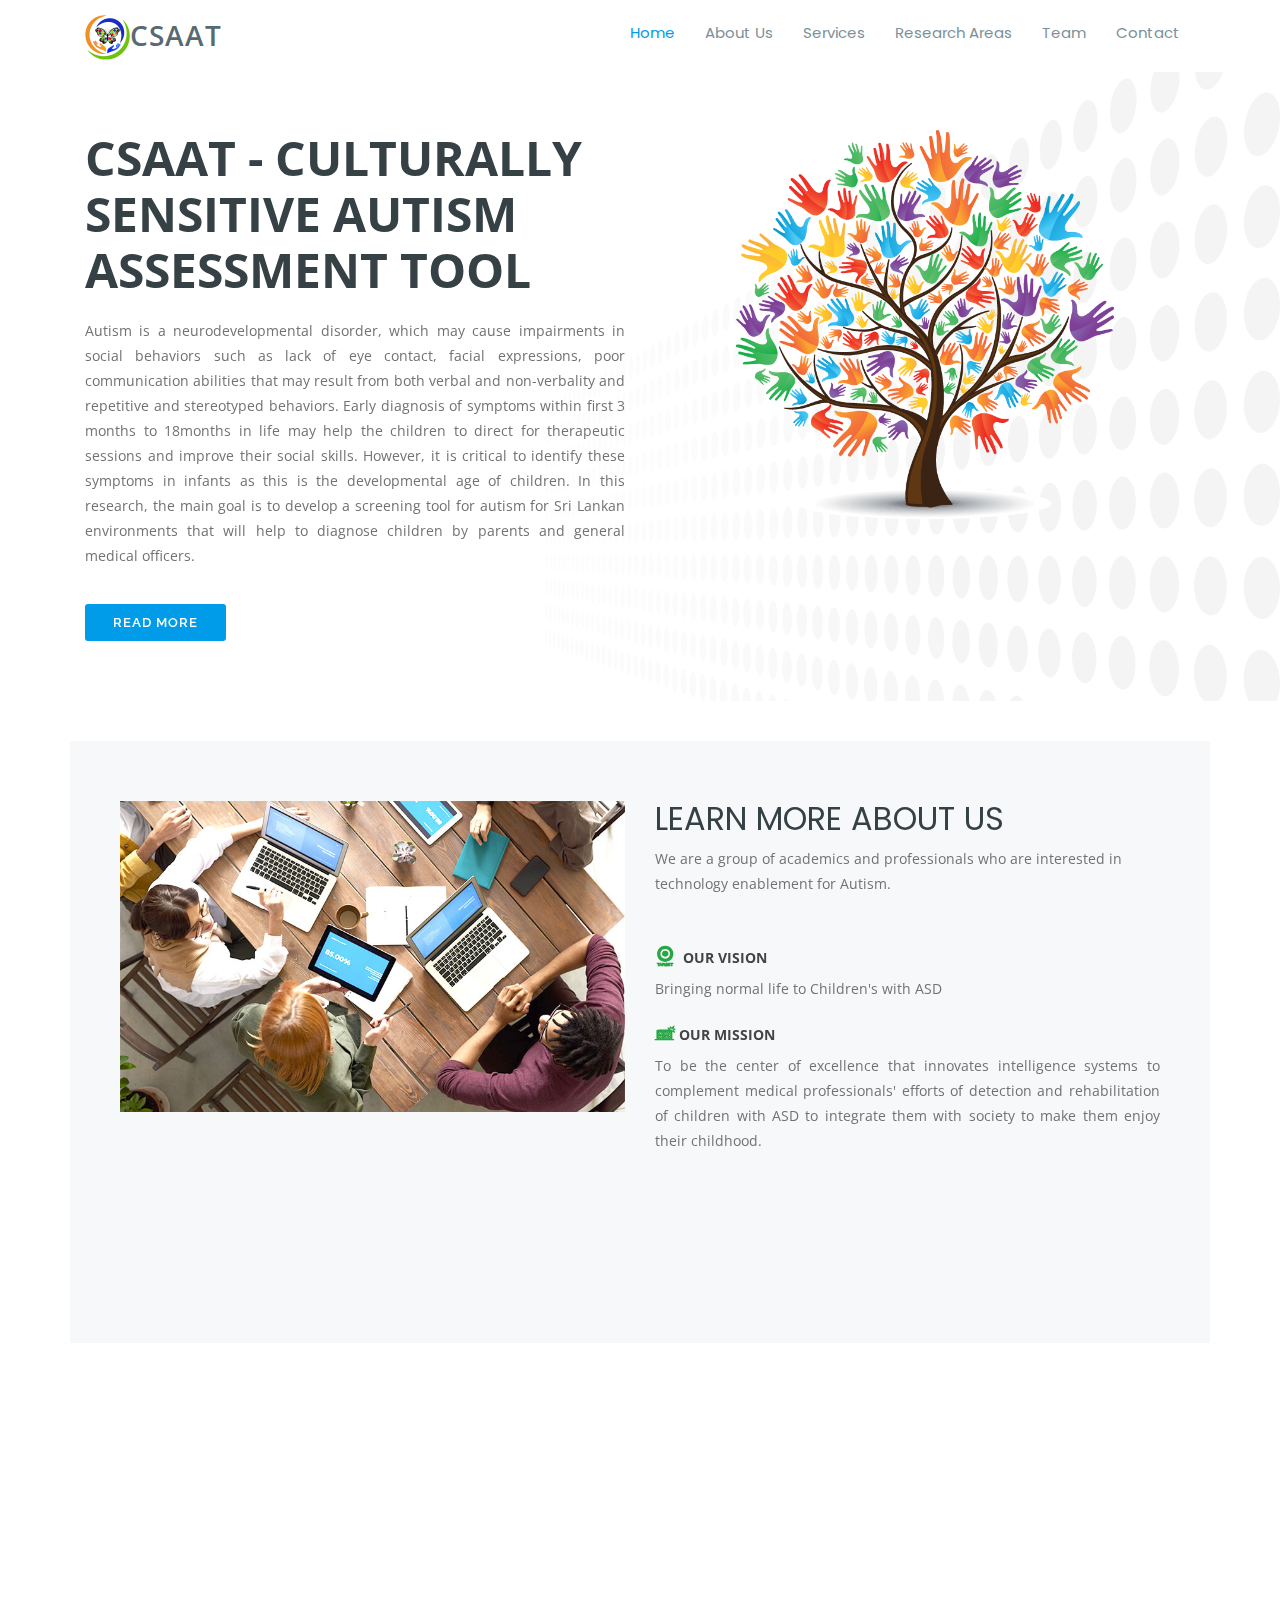
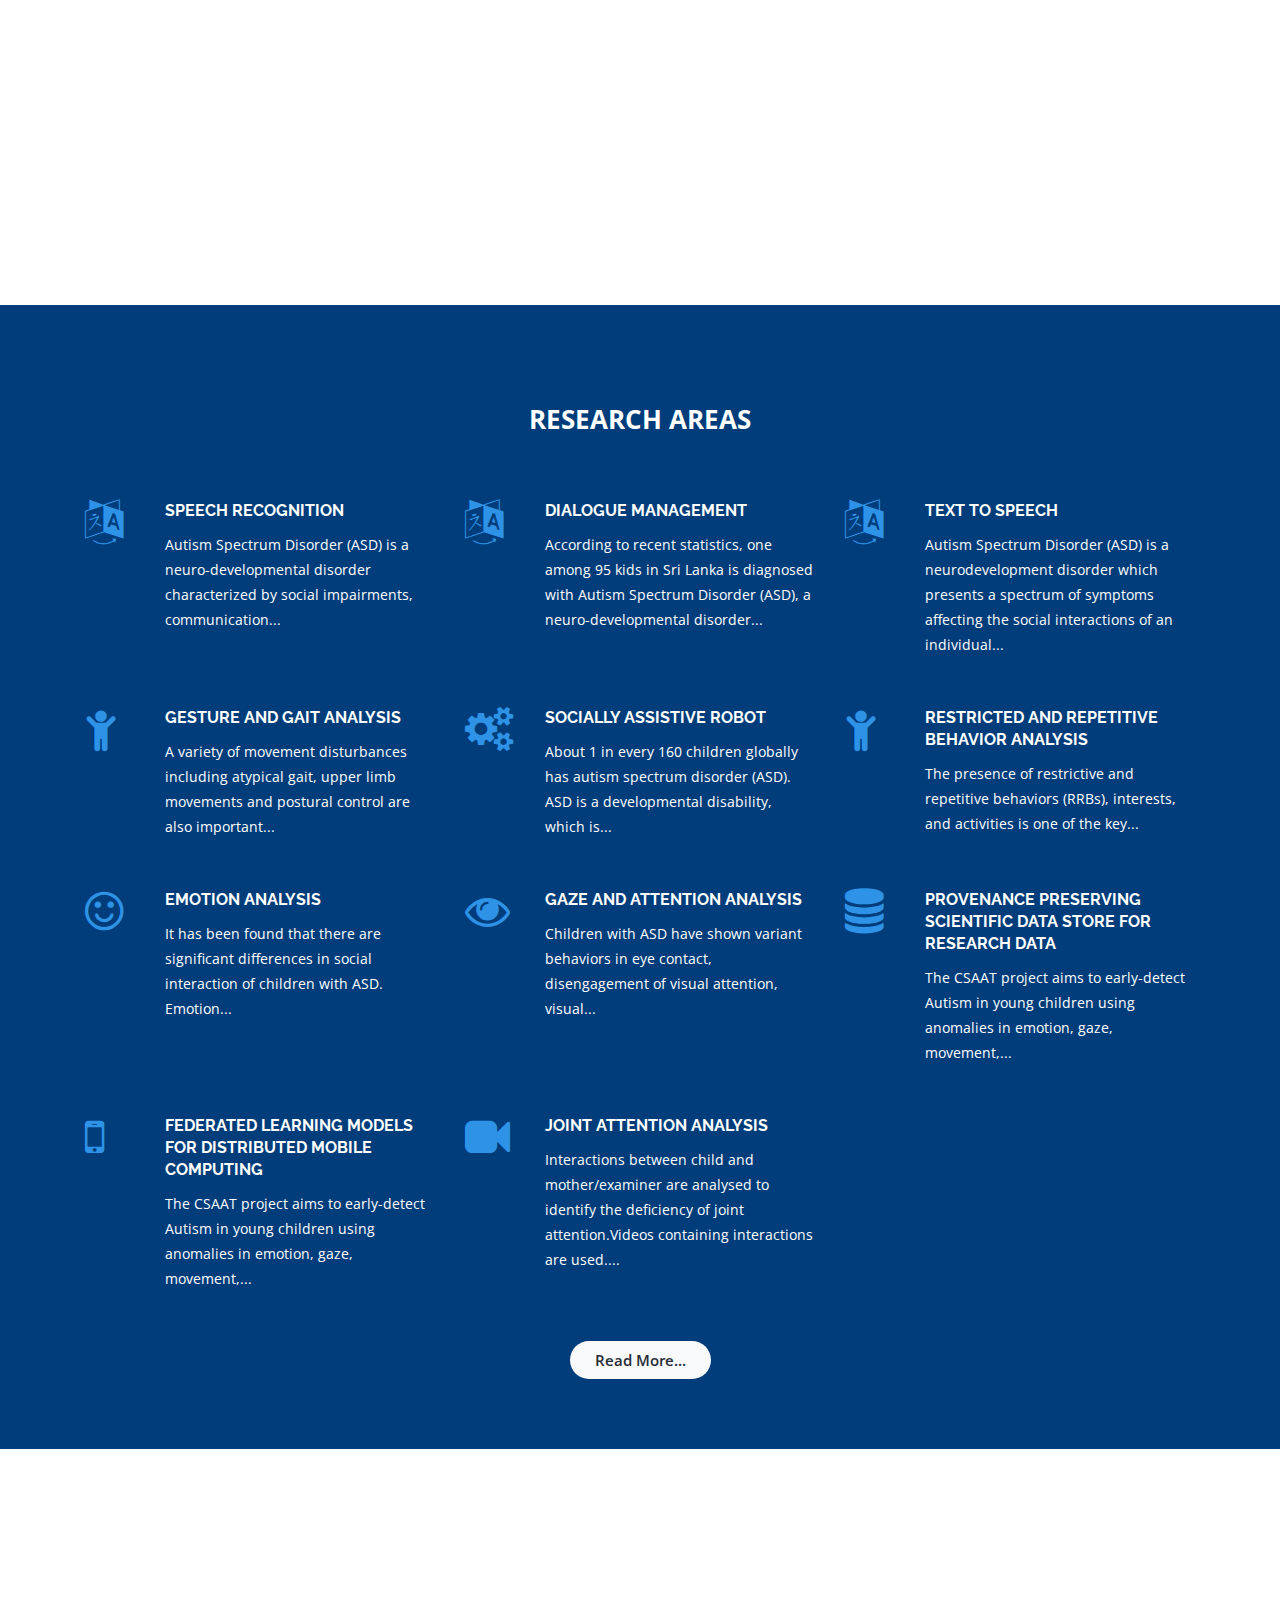
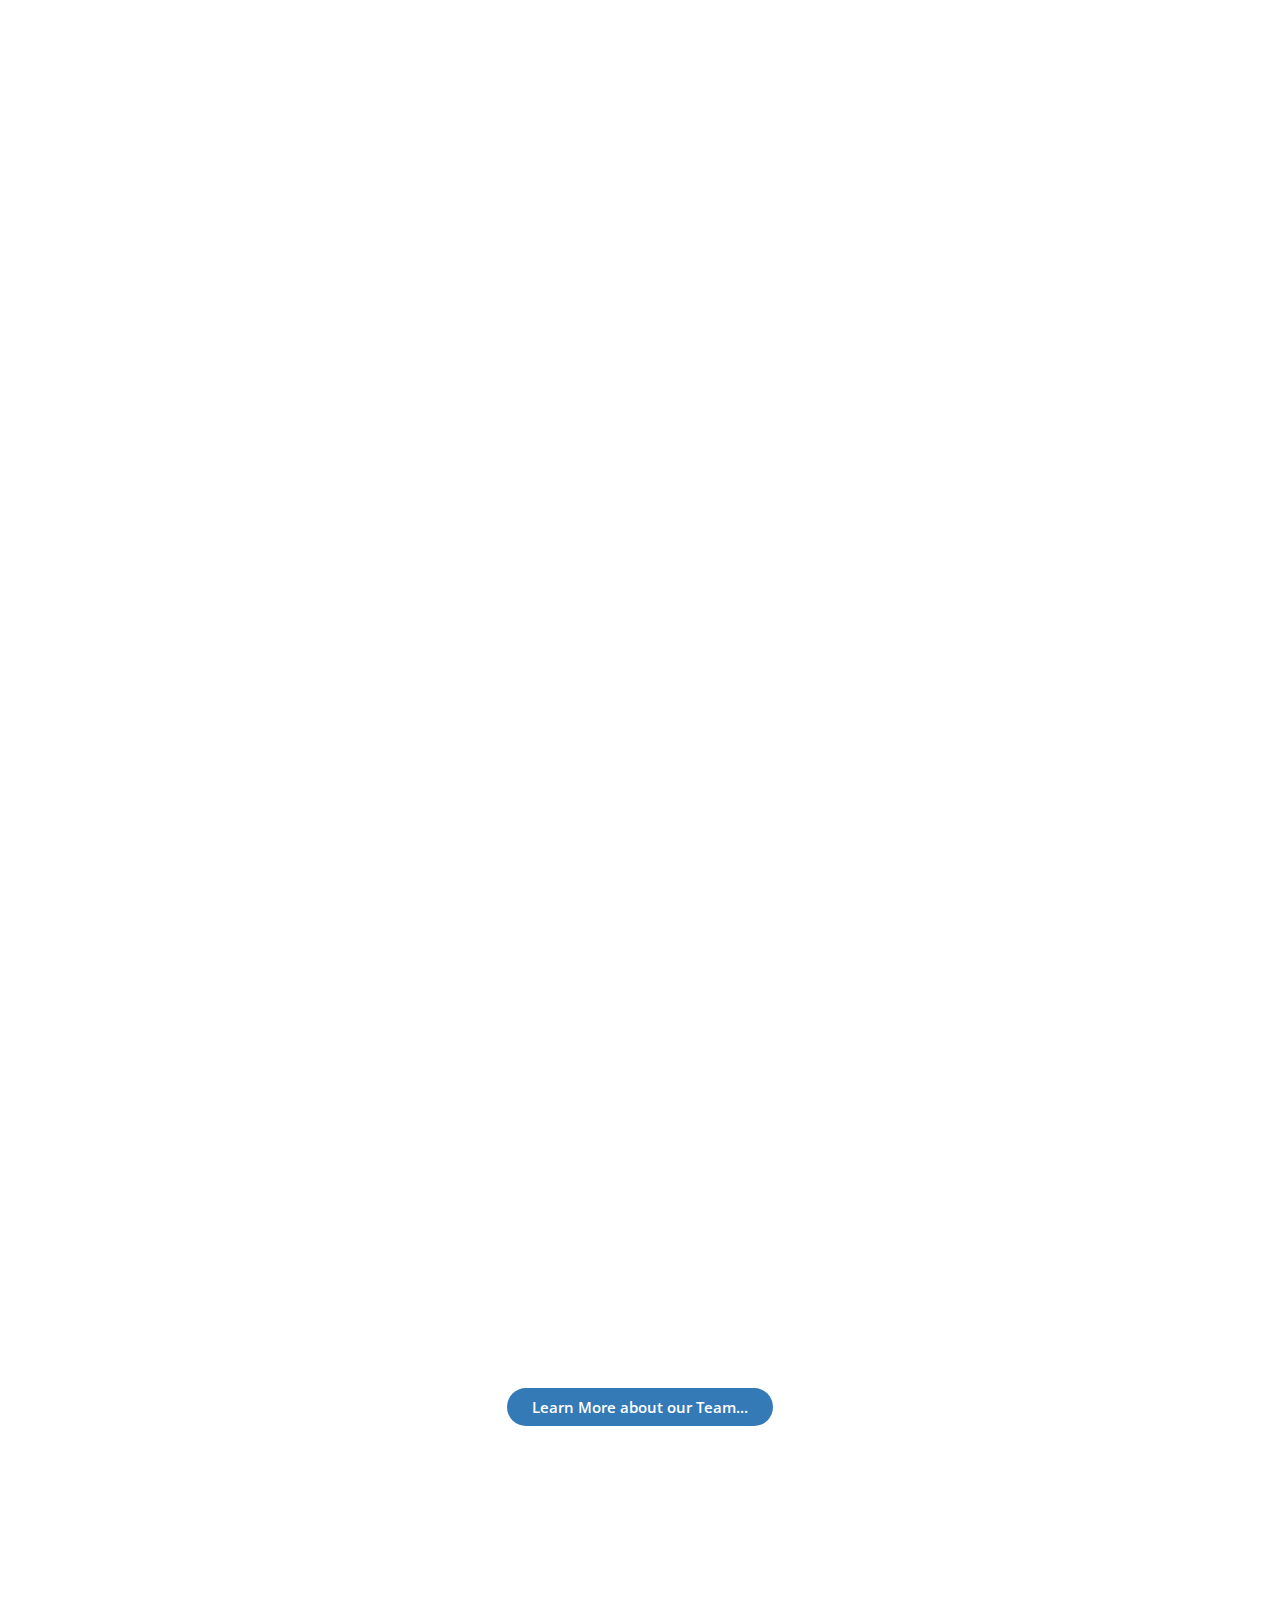
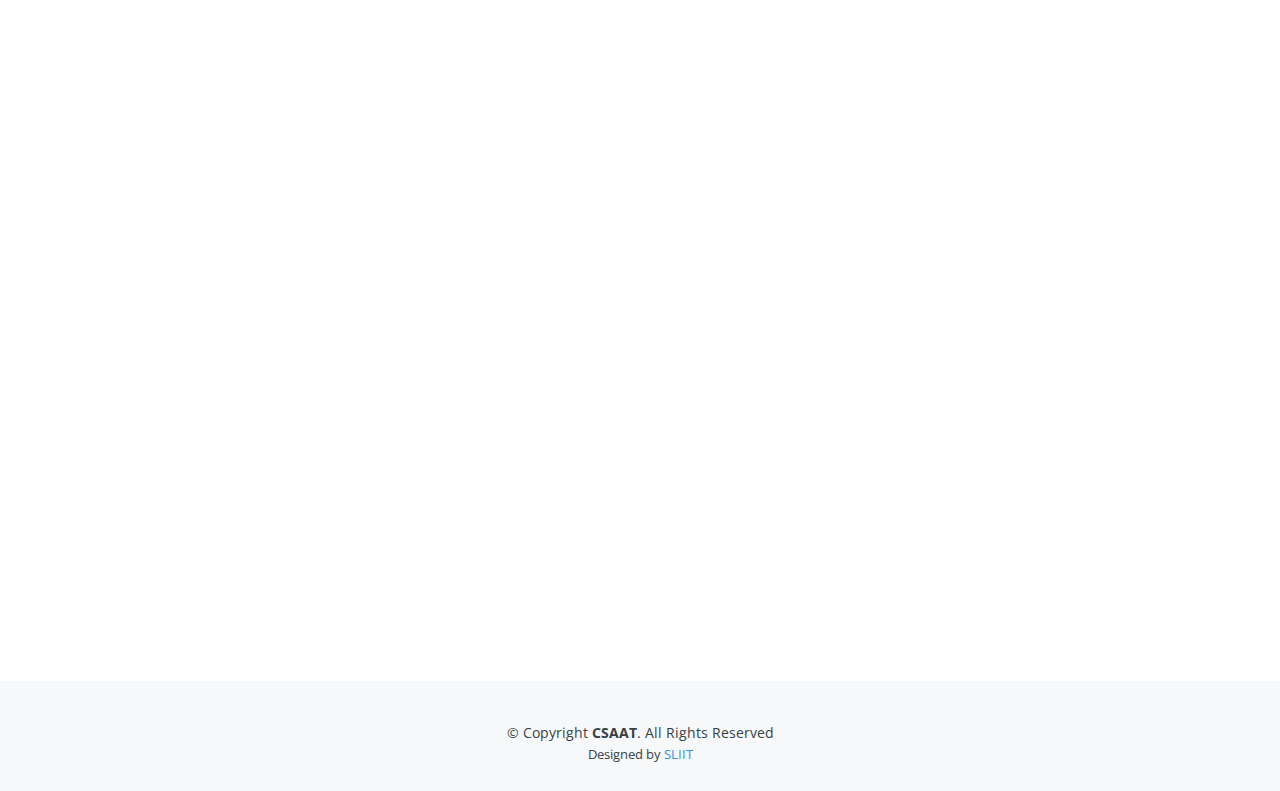
==== index.html @ c5745342 "SERVICES description" ====
<!DOCTYPE html>
<!--final-->
<html lang="en">

<head>
  <meta charset="utf-8">
  <meta content="width=device-width, initial-scale=1.0" name="viewport">

  <title>CSAAT</title>
  <meta content="" name="description">
  <meta content="" name="keywords">

  <!-- Favicons -->
  <link href="assets/img/logo32.png" rel="icon" />
  <link href="assets/img/logo180.png" rel="icon" />

  <!-- Google Fonts -->
  <link
    href="https://fonts.googleapis.com/css?family=Open+Sans:300,300i,400,400i,600,600i,700,700i|Raleway:300,300i,400,400i,500,500i,600,600i,700,700i|Poppins:300,300i,400,400i,500,500i,600,600i,700,700i"
    rel="stylesheet">

  <!-- Vendor CSS Files -->
  <link href="assets/vendor/bootstrap/css/bootstrap.min.css" rel="stylesheet">
  <link href="assets/vendor/icofont/icofont.min.css" rel="stylesheet">
  <link href="assets/vendor/boxicons/css/boxicons.min.css" rel="stylesheet">
  <link href="assets/vendor/venobox/venobox.css" rel="stylesheet">
  <link href="assets/vendor/owl.carousel/assets/owl.carousel.min.css" rel="stylesheet">
  <link href="assets/vendor/aos/aos.css" rel="stylesheet">

  <!--styles -->
  <link href="css/bootstrap.min.css" rel="stylesheet">
  <link href="css/font-awesome.css" rel="stylesheet">
  <link href="js/owl-carousel/owl.carousel.css" rel="stylesheet">
  <link href="js/owl-carousel/owl.theme.css" rel="stylesheet">
  <link href="js/owl-carousel/owl.transitions.css" rel="stylesheet">
  <link href="css/magnific-popup.css" rel="stylesheet">
  <link rel="stylesheet" type="text/css" href="css/animate.css" />
  <link rel="stylesheet" href="css/etlinefont.css">
  <link href="css/style.css" type="text/css" rel="stylesheet" />

  <!-- Template Main CSS File -->
  <link href="assets/css/style.css" rel="stylesheet">

  <!-- =======================================================
  * Template Name: Scaffold - v2.2.0
  * Template URL: https://bootstrapmade.com/scaffold-bootstrap-metro-style-template/
  * Author: BootstrapMade.com
  * License: https://bootstrapmade.com/license/
  ======================================================== -->
</head>

<body>

  <!-- ======= Header ======= -->
  <header id="header" class="fixed-top">
    <div class="container d-flex">
      <img src="assets/img/logo.png" alt="" align="left" width="45px" height="45px">
      <div class="logo mr-auto">
        <h1 class="text-light"><a href="index.html"><span>CSAAT</span></a></h1>
        <!-- Uncomment below if you prefer to use an image logo -->
      </div>

      <nav class="nav-menu d-none d-lg-block">
        <ul>
          <li class="active"><a href="index.html">Home</a></li>
          <li><a href="#about">About Us</a></li>
          <li><a href="#services">Services</a></li>
          <!--<li><a href="#features">Objectives</a></li>-->
          <li><a href="#research">Research Areas</a></li>
          <!--<li><a href="#publications">Publications</a></li>-->
          <li><a href="#team">Team</a></li>
          <li><a href="#contact">Contact</a></li>

        </ul>
      </nav><!-- .nav-menu -->

    </div>
  </header><!-- End Header -->

  <!-- ======= Hero Section ======= -->
  <section id="hero">

    <div class="container">
      <div class="row">
        <div class="col-lg-6 pt-5 pt-lg-0 order-2 order-lg-1 d-flex flex-column justify-content-center"
          data-aos="fade-up">
          <div>
            <h1>CSAAT - Culturally Sensitive Autism Assessment Tool</h1>
            <p style="text-align:justify">Autism is a neurodevelopmental disorder, which may cause impairments in social
              behaviors such as lack of eye contact, facial expressions, poor communication abilities that may result
              from both verbal and non-verbality and repetitive and stereotyped behaviors. Early diagnosis of symptoms
              within first 3 months to 18months in life may help the children to direct for therapeutic sessions and
              improve their social skills. However, it is critical to identify these symptoms in infants as this is the
              developmental age of children. In this research, the main goal is to develop a screening tool for autism
              for Sri Lankan environments that will help to diagnose children by parents and general medical officers.
            </p><br>
            <a href="project_brief.html" class="btn-get-started scrollto">Read More</a>
          </div>
        </div>
        <div class="col-lg-6 order-1 order-lg-2 hero-img" data-aos="fade-left">
          <img src="assets/img/hero.png" class="img-fluid" alt="">
        </div>
      </div>
    </div>

  </section><!-- End Hero -->

  <main id="main">

    <!-- ======= About Section ======= -->
    <section id="about" class="about">
      <div class="container">

        <div class="row">
          <div class="col-lg-6" data-aos="zoom-in">
            <img src="assets/img/about.jpg" class="img-fluid" alt="">
          </div>
          <div class="col-lg-6 d-flex flex-column justify-contents-center" data-aos="fade-left">
            <div class="content pt-4 pt-lg-0">
              <h3>Learn more about us</h3>
              <p>We are a group of academics and professionals who are interested in technology enablement for Autism.
              </p>
              <br><br>
              <ul>
                <li style="font-weight: bolder"><i class="icofont-brand-target font-weight-bold"></i> OUR VISION</li>
                <p style="text-align:justify">Bringing normal life to Children's with ASD</p>
                <li style="font-weight: bolder"><i class="icofont-goal font-weight-bold"></i>OUR MISSION</li>
                <p style="text-align:justify">To be the center of excellence that innovates intelligence systems to
                  complement medical professionals' efforts of detection and rehabilitation of children with ASD to
                  integrate them with society to make them enjoy their childhood. </p>
              </ul>

            </div>

          </div>
         
          <table style="background-color:#FFFFFF; width: 100%; " data-aos="fade-left">
            <tr>
              <td style="width: 50%;  text-align: right;"><img src="assets/img/ahead_logo_ss.png" style="height: 50%; height: 50%; margin-right: 2%;"></td>
              <td style="width: 50%; "><p><br><br>&nbsp&nbsp&nbsp&nbspOur research project idea was leaded by <a href = "https://ahead.lk/result-area-3/" target="_blank"><b>AHEAD </b></a>funding.</p></td>
            </tr>
          </table>

        </div>
    </section><!-- End About Section -->
    <br><br><br>


    <!-- ======= Services Section ======= -->
    <section id="services" class="services section-bg">
      <div class="container">

        <div class="section-title" data-aos="fade-up">
          <h2>Services</h2>
          <!--
              <p class="font-italic" style="text-align:justify">
                Welcome to the CSAAT Website. If you believe that your child is developing social and communication
                skills more slowly than his or her friends, by registering to the system we will be able to assess
                whether your child is experiencing symptoms common among children with autism spectrum disorder (ASD).
              </p>-->
          <p style="text-align:justify">The CSAAT (Culturally Sensitive Autism Assessment Tool) can help you determine
            if a professional should evaluate your child for autism. This simple online autism screening tool, available
            on our website, takes only a few minutes.</p>
        </div>

        <div class="row">
          <!--editing-->

          <div class="col-md-6 col-lg-4 d-flex align-items-stretch mb-5 mb-lg-0" data-aos="zoom-in">
            <div class="icon-box icon-box-pink">
              <div class="icon" data-toggle="tooltip" data-placement="top" title="Coming Soon!"><i
                  class="bx bx-file"></i></div>
              <h4 class="title">PAAS</h4>
              <p class="description">PAAS is a Pictorial Autism Assessment Screening tool that is used to detect
                symptoms of autistic spectrum disorder of children aged between year 1 to 5.</p>
            </div>
          </div>


          <div class="col-md-6 col-lg-4 d-flex align-items-stretch mb-5 mb-lg-0" data-aos="zoom-in"
            data-aos-delay="100">
            <div class="icon-box icon-box-cyan">
              <div class="icon" data-toggle="tooltip" data-placement="top" title="Coming Soon!"><i
                  class="bx bx-palette"></i></div>
              <h4 class="title">DMAT</h4>
              <p class="description">Developmental Milestone Assessment Test is performed to ensure whether a child
                meets the expected growth. </p>
            </div>
          </div>

          <div class="col-md-6 col-lg-4 d-flex align-items-stretch mb-5 mb-lg-0" data-aos="zoom-in"
            data-aos-delay="200">
            <div class="icon-box icon-box-green">
              <div class="icon" data-toggle="tooltip" data-placement="top" title="Coming Soon!"><i
                  class="bx bx-video"></i></div>
              <h4 class="title">Video Annotation</h4>
              <p class="description">This tools will enable us to annotate videos of children based on their performed tasks 
                and the context.</p></div>
            </div>
           

          </div>

        </div>
    </section><!-- End Services Section -->


    <!-- ======= Features Section ======= -->
    <!--<section id="features" class="features">
      <div class="container">
		<h3 style="text-align:center">Objectives</h3>
		
		<section id="faq" class="faq">
			<div class="container">
		
		<ul class="faq-list">

          <li data-aos="fade-up">
            <a data-toggle="collapse" class="" href="#faq1">Main Objective <i class="icofont-simple-up"></i></a>
            <div id="faq1" class="collapse show" data-parent=".faq-list">
              <p style="text-align:justify">
                To Research and identify the pattern variations of emotions, eye gaze, gestures and speech of young children with Autism which will lead to develop a Culturally Sensitive Autism Assessment Tool. This tool will enable early screening of infants which would result in early interventions of those children with Autism.
              </p>
            </div>
          </li>
		  
		  <li data-aos="fade-up">
            <a data-toggle="collapse" class="" href="#faq1">Detailed Objectives of the study  <i class="icofont-simple-up"></i></a>
            <div id="faq1" class="collapse show" data-parent=".faq-list">
              <p style="text-align:justify">
                To date, no study has been performed on the early autism indicators in Sri Lanka and no attempt has been taken to implement an automated early screening tool. This will be the first research on how eye gaze, emotion recognition, speech, gait and motor skills of young children could be integrated into a single screening tool for ASD.
              </p>
            </div>
			<br>
			<button  onclick="window.location.href='objectives.html'" type="button" style="align:center; color:white;" class="btn btn-primary">Read More...</button>
			
          </li>
		  
		
          <li data-aos="fade-up" data-aos-delay="300">
            <a data-toggle="collapse" href="#faq2" class="collapsed">Detailed Objectives of the study <i class="icofont-simple-up"></i></a>
            <div id="faq2" class="collapse" data-parent=".faq-list">
              <p style="text-align:justify">
                To date, no study has been performed on the early autism indicators in Sri Lanka and no attempt has been taken to implement an automated early screening tool. This will be the first research on how eye gaze, emotion recognition, speech, gait and motor skills of young children could be integrated into a single screening tool for ASD.
              </p>
            </div>
          </li>    
        </ul>
		
		
		</div>
		</section>
		
    </div>
    </section>-->
    <!-- End Features Section -->


    <!--Start Features-->
    <section id="research" style="background-color:#0066cc;" class="section parallax">
      <div class="overlay"></div>
      <div class="container">

        <h3 style="text-align:center; font-weight: bolder; color:white">Research Areas</h3><br><br><br><br>


        <div class="row">

          <!-- Features Icon-->
          <div class="col-md-4">
            <div class="features-icon-box">

              <div class="features-icon">
                <i class="fa fa-language"></i>
              </div>

              <div class="features-info">
                <a href="research-areas.html#speechREC-research-section">
                  <h4 style="color:white;">Speech Recognition</h4>
                </a>
                <p style="color:white; text-align:left">Autism Spectrum Disorder (ASD) is a neuro-developmental disorder
                  characterized by social impairments, communication...</p>
              </div>
            </div>
          </div>

          <div class="col-md-4">
            <div class="features-icon-box">

              <div class="features-icon">
                <i class="fa fa-language"></i>
              </div>

              <div class="features-info">
                <a href="research-areas.html#dialog-research-section">
                  <h4 style="color:white;">Dialogue Management </h4>
                </a>
                <p style="color:white; text-align:left">According to recent statistics, one among 95 kids in Sri Lanka
                  is diagnosed with Autism Spectrum Disorder (ASD), a neuro-developmental disorder...</p>
              </div>
            </div>
          </div>

          <div class="col-md-4">
            <div class="features-icon-box">

              <div class="features-icon">
                <i class="fa fa-language"></i>
              </div>

              <div class="features-info">
                <a href="research-areas.html#text2speech-research-section">
                  <h4 style="color:white;">Text to speech </h4>
                </a>
                <p style="color:white; text-align:left">Autism Spectrum Disorder (ASD) is a neurodevelopment disorder
                  which presents a spectrum of symptoms affecting the social interactions of an individual...</p>
              </div>
            </div>
          </div>

          <!-- Features Icon-->
          <div class="col-md-4">
            <div class="features-icon-box">

              <div class="features-icon">
                <i class="fa fa-child"></i>
              </div>

              <div class="features-info">
                <a href="research-areas.html#gait-research-section">
                  <h4 style="color:white;">Gesture and Gait Analysis</h4>
                </a>
                <p style="color:white; text-align:left">A variety of movement disturbances including atypical gait,
                  upper limb movements and postural control are also important...</p>
              </div>
            </div>
          </div>

          <!-- Features Icon-->
          <div class="col-md-4">
            <div class="features-icon-box">

              <div class="features-icon">
                <i class="fa fa-cogs"></i>
              </div>

              <div class="features-info">
                <a href="research-areas.html#robot-research-section">
                  <h4 style="color:white;">SOCIALLY ASSISTIVE ROBOT </h4>
                </a>
                <p style="color:white; text-align:left">About 1 in every 160 children globally has autism spectrum
                  disorder (ASD). ASD is a developmental disability, which is...</p>
              </div>
            </div>
          </div>

          <!-- Features Icon-->
          <div class="col-md-4">
            <div class="features-icon-box">

              <div class="features-icon">
                <i class="fa fa-child"></i>
              </div>

              <div class="features-info">
                <a href="research-areas.html#RRB-research-section">
                  <h4 style="color:white;">Restricted and Repetitive Behavior Analysis </h4>
                </a>
                <p style="color:white; text-align:left">The presence of restrictive and repetitive behaviors (RRBs),
                  interests, and activities is one of the key...</p>
              </div>
            </div>
          </div>



          <!-- Features Icon-->
          <div class="col-md-4">
            <div class="features-icon-box">

              <div class="features-icon">
                <i class="fa fa-smile-o"></i>
              </div>

              <div class="features-info">
                <a href="research-areas.html#emotion-research-section">
                  <h4 style="color:white;">Emotion Analysis</h4>
                </a>
                <p style="color:white; text-align:left">It has been found that there are significant differences in
                  social interaction of children with ASD. Emotion...</p>
              </div>
            </div>
          </div>

          <!-- Features Icon-->
          <div class="col-md-4">
            <div class="features-icon-box">

              <div class="features-icon">
                <i class="fa fa-eye"></i>
              </div>

              <div class="features-info">
                <a href="research-areas.html#gaze-research-section">
                  <h4 style="color:white;">Gaze and Attention Analysis</h4>
                </a>
                <p style="color:white; text-align:left">Children with ASD have shown variant behaviors in eye contact,
                  disengagement of visual attention, visual...</p>
              </div>
            </div>
          </div>

          <!-- Features Icon-->
          <div class="col-md-4">
            <div class="features-icon-box">

              <div class="features-icon">
                <i class="fa fa-database"></i>
              </div>

              <div class="features-info">
                <a href="research-areas.html#provenace-research-section">
                  <h4 style="color:white;">Provenance Preserving Scientific Data Store for Research Data</h4>
                </a>
                <p style="color:white; text-align:left">The CSAAT project aims to early-detect Autism in young children
                  using anomalies in emotion, gaze, movement,...</p>
              </div>
            </div>
          </div>

          <!-- Features Icon-->
          <div class="col-md-4">
            <div class="features-icon-box">

              <div class="features-icon">
                <i class="fa fa-mobile"></i>
              </div>

              <div class="features-info">
                <a href="research-areas.html#federated-research-section">
                  <h4 style="color:white;">Federated Learning Models for Distributed Mobile Computing</h4>
                </a>
                <p style="color:white; text-align:left">The CSAAT project aims to early-detect Autism in young children
                  using anomalies in emotion, gaze, movement,...</p>
              </div>
            </div>
          </div>

          <div class="col-md-4">
            <div class="features-icon-box">

              <div class="features-icon">
                <i class="fa fa-video-camera"></i>
              </div>

              <div class="features-info">
                <a href="research-areas.html#graphNN-research-section">
                  <h4 style="color:white;">Joint Attention Analysis</h4>
                </a>
                <p style="color:white; text-align:left">Interactions between child and mother/examiner are analysed to
                  identify the deficiency of joint attention.Videos containing interactions are used....</p>
              </div>
            </div>
          </div>

        </div> <!-- /.row-->
        <button type="button" onclick="window.location.href='research-areas.html'"
          style="align:center; margin:auto; display:block;" class="btn btn-light">Read More...</button>




      </div> <!-- /.container-->
    </section>
    <!--End Features-->


    <!-- ======= Team Section ======= -->
    <section id="team" class="team">
      <div class="container">

        <div class="section-title" data-aos="fade-up">
          <h2>Team</h2>
          <p>The Team Member's responsibilities include handling all tasks assigned by the Team Leader or
            Manager,working synergistically with other Team Members, complying with company regulations,and being a good
            brand ambassador at all times.</p>
        </div>

        <div class="row">

          <div class="col-lg-4 col-md-6">
            <div class="member" data-aos="zoom-in">

              <div class="pics"><a href="https://www.sliit.lk/faculty-of-computing/staff/pradeepa.s/" target="_blank">
                  <img src="assets/img/a.jpg" style=" height:350px;" class="img-fluid" alt=""></a>
              </div>
              <div class="member-info">
                <h4>Dr. Pradeepa Samarasinghe</h4>
                <span>Principal Investigator | Project Coordinator </span>
                <div class="social">
                </div>
              </div>
            </div>
          </div>

          <div class="col-lg-4 col-md-6">
            <div class="member" data-aos="zoom-in" data-aos-delay="100">
              <div class="pic">
                <a href="https://www.sliit.lk/faculty-of-computing/staff/koliya.p/" target="_blank">
                  <img src="assets/img/b.jpg" style=" height:350px;" class="img-fluid" alt=""></a>
              </div>
              <div class="member-info">
                <h4>Prof. Koliya Pulasinghe</h4>
                <span>Co-investigator | Deputy Project Coordinator </span>
                <div class="social">
                </div>
              </div>
            </div>
          </div>

          <div class="col-lg-4 col-md-6">
            <div class="member" data-aos="zoom-in" data-aos-delay="200">
              <div class="pic">
                <a href="https://www.sliit.lk/faculty-of-computing/staff/Chandimal.j/" target="_blank">
                  <img src="assets/img/Profchandimal.jpg" style=" height:350px;" class="img-fluid" alt=""></a>
              </div>
              <div class="member-info">
                <h4>Prof. CHANDIMAL JAYAWARDENE</h4>
                <span>Co-investigator</span>
                <div class="social">
                </div>
              </div>
            </div>
          </div>

          <div class="col-lg-4 col-md-6">
            <div class="member" data-aos="zoom-in" data-aos-delay="200">
              <div class="pic">
                <a href="https://www.sliit.lk/faculty-of-computing/staff/shyam.r/" target="_blank">
                  <img src="assets/img/c.jpg" style=" height:350px;" class="img-fluid" alt=""></a>
              </div>
              <div class="member-info">
                <h4>Dr. Shyam Reyal</h4>
                <span>Co-investigator</span>
                <div class="social">
                </div>
              </div>
            </div>
          </div>


          <div class="col-lg-4 col-md-6">
            <div class="member" data-aos="zoom-in" data-aos-delay="200">
              <div class="pic">
                <a href="https://www.sliit.lk/faculty-of-computing/staff/anuradha.k/" target="_blank">
                  <img src="assets/img/DrAnuradha.jpg" style=" height:350px;" class="img-fluid" alt=""></a>
              </div>
              <div class="member-info">
                <h4>DR. ANURADHA KARUNASENA</h4>
                <span>Co-investigator</span>
                <div class="social">
                </div>
              </div>
            </div>
          </div>


          <div class="col-lg-4 col-md-6">
            <div class="member" data-aos="zoom-in" data-aos-delay="200">
              <div class="pic">
                <a href="https://www.sliit.lk/faculty-of-computing/staff/dharshana.k/" target="_blank">
                  <img src="assets/img/DrDharshana.jpg" style=" height:350px;" class="img-fluid" alt=""></a>
              </div>
              <div class="member-info">
                <h4>DR. DHARSHANA KASTHURIRATHNA</h4>
                <span>Co-investigator</span>
                <div class="social">
                </div>
              </div>
            </div>
          </div>

          <div class="col-lg-4 col-md-6">
            <div class="member" data-aos="zoom-in" data-aos-delay="200">
              <div class="pic"><a href="https://www.sliit.lk/faculty-of-computing/staff/nuwan.k/" target="_blank">
                  <img src="assets/img/DrKodagoda.jpg" style=" height:350px;" class="img-fluid" alt=""></a>
              </div>
              <div class="member-info">
                <h4>DR. NUWAN KODAGODA</h4>
                <span>Co-investigator</span>
                <div class="social">
                </div>
              </div>
            </div>
          </div>


          <div class="col-lg-4 col-md-6">
            <div class="member" data-aos="zoom-in" data-aos-delay="200">
              <div class="pic"><a href="https://www.sliit.lk/faculty-of-computing/staff/lasantha.s/" target="_blank">
                  <img src="assets/img/DrLasantha.jpg" style=" height:350px;" class="img-fluid" alt=""></a>
              </div>
              <div class="member-info">
                <h4>DR. LASANTHA SENEVIRATNE</h4>
                <span>Co-investigator</span>
                <div class="social">
                </div>
              </div>
            </div>
          </div>


          <div class="col-lg-4 col-md-6">
            <div class="member" data-aos="zoom-in" data-aos-delay="200">
              <div class="pic">
                <a href="https://www.sliit.lk/faculty-of-computing/staff/chathurangika.k/" target="_blank">
                  <img src="assets/img/DrKahandawaarachchi.jpg" style=" height:350px;" class="img-fluid" alt=""></a>
              </div>
              <div class="member-info">
                <h4>MS. CHATHURANGIKA KAHANDAWAARACHCHI</h4>
                <span>Co-investigator</span>
                <div class="social">
                </div>
              </div>
            </div>
          </div>


        </div>
        <br>

        <button type="button" onclick="window.location.href='team.html'"
          style="align:center; color:white; margin:auto; display:block;" class="btn btn-primary">Learn More about our
          Team...</button>

      </div>
    </section><!-- End Team Section -->


    <!-- ======= Contact Section ======= -->
    <section id="contact" class="contact section-bg">
      <div class="container">

        <div class="section-title" data-aos="fade-up">
          <h2>Contact Us</h2>
        </div>

        <div class="row">

          <!--<div class="col-lg-5 d-flex align-items-stretch" data-aos="fade-right">-->
          <div class="col-lg-7 mt-5 mt-lg-0 d-flex align-items-stretch" data-aos="fade-left">
            <div class="info">
              <div class="address">
                <i class="icofont-google-map"></i>
                <h4>Location:</h4>
                <p>SLIIT, New Kandy Road, Malabe, Sri Lanka</p>
              </div>

              <div class="email">
                <i class="icofont-envelope"></i>
                <h4>Email:</h4>
                <p>csaat@sliit.lk</p>
              </div>


              <iframe
                src="	https://www.google.com/maps/embed?pb=!1m18!1m12!1m3!1d3960.7985117576864!2d79.97075581459272!3d6.91467749500385!2m3!1f0!2f0!3f0!3m2!1i1024!2i768!4f13.1!3m3!1m2!1s0x3ae256db1a6771c5%3A0x2c63e344ab9a7536!2sSri%20Lanka%20Institute%20of%20Information%20Technology!5e0!3m2!1sen!2slk!4v1625051040581!5m2!1sen!2slk"
                frameborder="0" style="border:0; width: 100%; height: 290px;" allowfullscreen></iframe>
            </div>

            <!--	https://www.google.com/maps/place/Sri+Lanka+Institute+of+Information+Technology/@6.9146775,79.9707558,17z/data=!3m1!4b1!4m5!3m4!1s0x3ae256db1a6771c5:0x2c63e344ab9a7536!8m2!3d6.9146775!4d79.9729445?hl=en-GB
			https://www.google.com/maps/embed?pb=!1m14!1m8!1m3!1d12097.433213460943!2d-74.0062269!3d40.7101282!3m2!1i1024!2i768!4f13.1!3m3!1m2!1s0x0%3A0xb89d1fe6bc499443!2sDowntown+Conference+Center!5e0!3m2!1smk!2sbg!4v1539943755621
			-->
          </div>


        </div>

      </div>

      </div>
    </section><!-- End Contact Section -->

  </main><!-- End #main -->

  <!-- ======= Footer ======= -->
  <footer id="footer">

    <div class="container">
      <div class="copyright">
        &copy; Copyright <strong><span>CSAAT</span></strong>. All Rights Reserved
      </div>
      <div class="credits">
        <!-- All the links in the footer should remain intact. -->
        <!-- You can delete the links only if you purchased the pro version. -->
        <!-- Licensing information: https://bootstrapmade.com/license/ -->
        <!-- Purchase the pro version with working PHP/AJAX contact form: https://bootstrapmade.com/scaffold-bootstrap-metro-style-template/ -->
        Designed by <a href="https://www.sliit.lk/">SLIIT</a>
      </div>
    </div>
  </footer><!-- End Footer -->

  <a href="#" class="back-to-top"><i class="bx bxs-up-arrow-alt"></i></a>

  <!-- Vendor JS Files -->
  <script src="assets/vendor/jquery/jquery.min.js"></script>
  <script src="assets/vendor/bootstrap/js/bootstrap.bundle.min.js"></script>
  <script src="assets/vendor/jquery.easing/jquery.easing.min.js"></script>
  <script src="assets/vendor/php-email-form/validate.js"></script>
  <script src="assets/vendor/isotope-layout/isotope.pkgd.min.js"></script>
  <script src="assets/vendor/venobox/venobox.min.js"></script>
  <script src="assets/vendor/owl.carousel/owl.carousel.min.js"></script>
  <script src="assets/vendor/aos/aos.js"></script>

  <!-- Template Main JS File -->
  <script src="assets/js/main.js"></script>
  <script>
    $(function () {
      $('[data-toggle="tooltip"]').tooltip()
    })
  </script>


</body>

</html>
---- assets/vendor/venobox/venobox.css ----
/* ------ venobox.css --------*/
.vbox-overlay *, .vbox-overlay *:before, .vbox-overlay *:after{
    -webkit-backface-visibility: hidden;
    -webkit-box-sizing:border-box;
    -moz-box-sizing:border-box;
    box-sizing:border-box;
}
.vbox-overlay * { 
    -webkit-backface-visibility: visible;
    backface-visibility: visible;
}
.vbox-overlay{
    display: -webkit-flex;
    display: flex;
    -webkit-flex-direction: column;
    flex-direction: column;
    -webkit-justify-content: center;
    justify-content: center;
    -webkit-align-items: center;
    align-items: center;
    position: fixed;
    left: 0;
    top: 0;
    bottom: 0;
    right: 0;
    z-index: 999999;
}

/* ----- navigation ----- */
.vbox-title{
    width: 100%;
    height: 40px;
    float: left;
    text-align: center;
    line-height: 28px;
    font-size: 12px;
    padding: 6px 50px;
    overflow: hidden;
    position: fixed;
    display: none;
    left: 0;
    z-index: 89;
}
.vbox-close{
    cursor: pointer;
    position: fixed;
    top: -1px;
    right: 0;
    width: 50px;
    height: 40px;
    padding: 6px;
    display: block;
    background-position:10px center;
    overflow: hidden;
    font-size: 24px;
    line-height: 1;
    text-align: center;
    z-index: 99;
}
.vbox-left{
    cursor: pointer;
    position: fixed;
    left: 0;
    height: 40px;
    overflow: hidden;
    line-height: 28px;
    font-size: 12px;
    z-index: 99;
    display: flex;
    align-items:center;
}
.vbox-num{
    display: inline-block;
    margin: 6px 0 6px 15px;
}
/* ----- Social share ----- */
.vbox-share{
    line-height: 28px;
    font-size: 12px;
    overflow: hidden;
    position: fixed;
    left: 0;
    z-index: 98;
    display: flex;
    align-items:center;
    justify-content: center;
    width: 100%;
    text-align: center;
}
.vbox-share svg{
    max-height: 28px;
    width: 28px;
    z-index: 10;
    margin-left: 12px;
    margin-top: 6px;
    margin-bottom: 6px;
    vertical-align: middle;
}


/* ----- navigation ARROWS ----- */
.vbox-next, .vbox-prev{
    position: fixed;
    top: 50%;
    margin-top: -15px;
    overflow: hidden;
    cursor: pointer;
    display: block;
    width: 45px;
    height: 45px;
    z-index: 99;
}
.vbox-next span, .vbox-prev span{
    position: relative;
    width: 20px;
    height: 20px;
    border: 2px solid transparent;
    border-top-color: #B6B6B6;
    border-right-color: #B6B6B6;
    text-indent: -100px;
    position: absolute;
    top: 8px;
    display: block;
}
.vbox-prev{
    left: 15px;
}
.vbox-next{
    right: 15px;
}
.vbox-prev span{
    left: 10px;
    -ms-transform: rotate(-135deg);
    -webkit-transform: rotate(-135deg);
    transform: rotate(-135deg);
}
.vbox-next span{
    -ms-transform: rotate(45deg);
    -webkit-transform: rotate(45deg);
    transform: rotate(45deg);
    right: 10px;
}
/* ------- inline window ------ */
.vbox-inline{
    width: 420px;
    height: 315px;
    height: 70vh;
    padding: 10px;
    background: #fff;
    margin: 0 auto;
    overflow: auto;
    text-align: left;
}
/* ------- Video & iFrames window ------ */
.venoframe{
    max-width: 100%;
    width: 100%;
    border: none;
    width: 100%;
    height: 260px;
    height: 70vh;
}
.venoframe.vbvid{
    height: 260px;
}
@media (min-width: 768px) {
    .venoframe, .vbox-inline{
        width: 90%;
        height: 360px;
        height: 70vh;
    }
    .venoframe.vbvid{
        width: 640px;
        height: 360px;
    }
}
@media (min-width: 992px) {
    .venoframe, .vbox-inline{
        max-width: 1200px;
        width: 80%;
        height: 540px;
        height: 70vh;
    }
    .venoframe.vbvid{
        width: 960px;
        height: 540px;
    }
}
/* 
Please do NOT edit this part! 
or at least read this note: http://i.imgur.com/7C0ws9e.gif
*/
.vbox-open{
    overflow: hidden;
}
.vbox-container{
    position: absolute;
    left: 0;
    right: 0;
    top: 0;
    bottom: 0;
    overflow-x: hidden;
    overflow-y: scroll;
    overflow-scrolling: touch;
    -webkit-overflow-scrolling: touch;
    z-index: 20;
    max-height: 100%;

}

.vbox-content{
    text-align: center;
    float: left;
    width: 100%;
    position: relative;
    overflow: hidden;
    padding: 20px 4%;
}
.vbox-container img{
    max-width: 100%;
    height: auto;
}
.vbox-figlio{
    box-shadow: 0 0 12px rgba(0,0,0,0.19), 0 6px 6px rgba(0,0,0,0.23);
    max-width: 100%;
    text-align: initial;
}
img.vbox-figlio{
    -webkit-user-select: none;
-khtml-user-select: none;
-moz-user-select: none;
-o-user-select: none;
user-select: none;
}
.vbox-content.swipe-left{
    margin-left: -200px !important;
}
.vbox-content.swipe-right{
    margin-left: 200px !important;
}
.vbox-animated{
    webkit-transition: margin 300ms ease-out;
    transition: margin 300ms ease-out;
}

/* ---------- preloader ----------
 * SPINKIT 
 * http://tobiasahlin.com/spinkit/
-------------------------------- */
.sk-double-bounce,.sk-rotating-plane{width:40px;height:40px;margin:40px auto}.sk-rotating-plane{background-color:#333;-webkit-animation:sk-rotatePlane 1.2s infinite ease-in-out;animation:sk-rotatePlane 1.2s infinite ease-in-out}@-webkit-keyframes sk-rotatePlane{0%{-webkit-transform:perspective(120px) rotateX(0) rotateY(0);transform:perspective(120px) rotateX(0) rotateY(0)}50%{-webkit-transform:perspective(120px) rotateX(-180.1deg) rotateY(0);transform:perspective(120px) rotateX(-180.1deg) rotateY(0)}100%{-webkit-transform:perspective(120px) rotateX(-180deg) rotateY(-179.9deg);transform:perspective(120px) rotateX(-180deg) rotateY(-179.9deg)}}@keyframes sk-rotatePlane{0%{-webkit-transform:perspective(120px) rotateX(0) rotateY(0);transform:perspective(120px) rotateX(0) rotateY(0)}50%{-webkit-transform:perspective(120px) rotateX(-180.1deg) rotateY(0);transform:perspective(120px) rotateX(-180.1deg) rotateY(0)}100%{-webkit-transform:perspective(120px) rotateX(-180deg) rotateY(-179.9deg);transform:perspective(120px) rotateX(-180deg) rotateY(-179.9deg)}}.sk-double-bounce{position:relative}.sk-double-bounce .sk-child{width:100%;height:100%;border-radius:50%;background-color:#333;opacity:.6;position:absolute;top:0;left:0;-webkit-animation:sk-doubleBounce 2s infinite ease-in-out;animation:sk-doubleBounce 2s infinite ease-in-out}.sk-chasing-dots .sk-child,.sk-spinner-pulse,.sk-three-bounce .sk-child{background-color:#333;border-radius:100%}.sk-double-bounce .sk-double-bounce2{-webkit-animation-delay:-1s;animation-delay:-1s}@-webkit-keyframes sk-doubleBounce{0%,100%{-webkit-transform:scale(0);transform:scale(0)}50%{-webkit-transform:scale(1);transform:scale(1)}}@keyframes sk-doubleBounce{0%,100%{-webkit-transform:scale(0);transform:scale(0)}50%{-webkit-transform:scale(1);transform:scale(1)}}.sk-wave{margin:40px auto;width:50px;height:40px;text-align:center;font-size:10px}.sk-wave .sk-rect{background-color:#333;height:100%;width:6px;display:inline-block;-webkit-animation:sk-waveStretchDelay 1.2s infinite ease-in-out;animation:sk-waveStretchDelay 1.2s infinite ease-in-out}.sk-wave .sk-rect1{-webkit-animation-delay:-1.2s;animation-delay:-1.2s}.sk-wave .sk-rect2{-webkit-animation-delay:-1.1s;animation-delay:-1.1s}.sk-wave .sk-rect3{-webkit-animation-delay:-1s;animation-delay:-1s}.sk-wave .sk-rect4{-webkit-animation-delay:-.9s;animation-delay:-.9s}.sk-wave .sk-rect5{-webkit-animation-delay:-.8s;animation-delay:-.8s}@-webkit-keyframes sk-waveStretchDelay{0%,100%,40%{-webkit-transform:scaleY(.4);transform:scaleY(.4)}20%{-webkit-transform:scaleY(1);transform:scaleY(1)}}@keyframes sk-waveStretchDelay{0%,100%,40%{-webkit-transform:scaleY(.4);transform:scaleY(.4)}20%{-webkit-transform:scaleY(1);transform:scaleY(1)}}.sk-wandering-cubes{margin:40px auto;width:40px;height:40px;position:relative}.sk-wandering-cubes .sk-cube{background-color:#333;width:10px;height:10px;position:absolute;top:0;left:0;-webkit-animation:sk-wanderingCube 1.8s ease-in-out -1.8s infinite both;animation:sk-wanderingCube 1.8s ease-in-out -1.8s infinite both}.sk-chasing-dots,.sk-spinner-pulse{width:40px;height:40px;margin:40px auto}.sk-wandering-cubes .sk-cube2{-webkit-animation-delay:-.9s;animation-delay:-.9s}@-webkit-keyframes sk-wanderingCube{0%{-webkit-transform:rotate(0);transform:rotate(0)}25%{-webkit-transform:translateX(30px) rotate(-90deg) scale(.5);transform:translateX(30px) rotate(-90deg) scale(.5)}50%{-webkit-transform:translateX(30px) translateY(30px) rotate(-179deg);transform:translateX(30px) translateY(30px) rotate(-179deg)}50.1%{-webkit-transform:translateX(30px) translateY(30px) rotate(-180deg);transform:translateX(30px) translateY(30px) rotate(-180deg)}75%{-webkit-transform:translateX(0) translateY(30px) rotate(-270deg) scale(.5);transform:translateX(0) translateY(30px) rotate(-270deg) scale(.5)}100%{-webkit-transform:rotate(-360deg);transform:rotate(-360deg)}}@keyframes sk-wanderingCube{0%{-webkit-transform:rotate(0);transform:rotate(0)}25%{-webkit-transform:translateX(30px) rotate(-90deg) scale(.5);transform:translateX(30px) rotate(-90deg) scale(.5)}50%{-webkit-transform:translateX(30px) translateY(30px) rotate(-179deg);transform:translateX(30px) translateY(30px) rotate(-179deg)}50.1%{-webkit-transform:translateX(30px) translateY(30px) rotate(-180deg);transform:translateX(30px) translateY(30px) rotate(-180deg)}75%{-webkit-transform:translateX(0) translateY(30px) rotate(-270deg) scale(.5);transform:translateX(0) translateY(30px) rotate(-270deg) scale(.5)}100%{-webkit-transform:rotate(-360deg);transform:rotate(-360deg)}}.sk-spinner-pulse{-webkit-animation:sk-pulseScaleOut 1s infinite ease-in-out;animation:sk-pulseScaleOut 1s infinite ease-in-out}@-webkit-keyframes sk-pulseScaleOut{0%{-webkit-transform:scale(0);transform:scale(0)}100%{-webkit-transform:scale(1);transform:scale(1);opacity:0}}@keyframes sk-pulseScaleOut{0%{-webkit-transform:scale(0);transform:scale(0)}100%{-webkit-transform:scale(1);transform:scale(1);opacity:0}}.sk-chasing-dots{position:relative;text-align:center;-webkit-animation:sk-chasingDotsRotate 2s infinite linear;animation:sk-chasingDotsRotate 2s infinite linear}.sk-chasing-dots .sk-child{width:60%;height:60%;display:inline-block;position:absolute;top:0;-webkit-animation:sk-chasingDotsBounce 2s infinite ease-in-out;animation:sk-chasingDotsBounce 2s infinite ease-in-out}.sk-chasing-dots .sk-dot2{top:auto;bottom:0;-webkit-animation-delay:-1s;animation-delay:-1s}@-webkit-keyframes sk-chasingDotsRotate{100%{-webkit-transform:rotate(360deg);transform:rotate(360deg)}}@keyframes sk-chasingDotsRotate{100%{-webkit-transform:rotate(360deg);transform:rotate(360deg)}}@-webkit-keyframes sk-chasingDotsBounce{0%,100%{-webkit-transform:scale(0);transform:scale(0)}50%{-webkit-transform:scale(1);transform:scale(1)}}@keyframes sk-chasingDotsBounce{0%,100%{-webkit-transform:scale(0);transform:scale(0)}50%{-webkit-transform:scale(1);transform:scale(1)}}.sk-three-bounce{margin:40px auto;width:80px;text-align:center}.sk-three-bounce .sk-child{width:20px;height:20px;display:inline-block;-webkit-animation:sk-three-bounce 1.4s ease-in-out 0s infinite both;animation:sk-three-bounce 1.4s ease-in-out 0s infinite both}.sk-circle .sk-child:before,.sk-fading-circle .sk-circle:before{display:block;border-radius:100%;content:'';background-color:#333}.sk-three-bounce .sk-bounce1{-webkit-animation-delay:-.32s;animation-delay:-.32s}.sk-three-bounce .sk-bounce2{-webkit-animation-delay:-.16s;animation-delay:-.16s}@-webkit-keyframes sk-three-bounce{0%,100%,80%{-webkit-transform:scale(0);transform:scale(0)}40%{-webkit-transform:scale(1);transform:scale(1)}}@keyframes sk-three-bounce{0%,100%,80%{-webkit-transform:scale(0);transform:scale(0)}40%{-webkit-transform:scale(1);transform:scale(1)}}.sk-circle{margin:40px auto;width:40px;height:40px;position:relative}.sk-circle .sk-child{width:100%;height:100%;position:absolute;left:0;top:0}.sk-circle .sk-child:before{margin:0 auto;width:15%;height:15%;-webkit-animation:sk-circleBounceDelay 1.2s infinite ease-in-out both;animation:sk-circleBounceDelay 1.2s infinite ease-in-out both}.sk-circle .sk-circle2{-webkit-transform:rotate(30deg);-ms-transform:rotate(30deg);transform:rotate(30deg)}.sk-circle .sk-circle3{-webkit-transform:rotate(60deg);-ms-transform:rotate(60deg);transform:rotate(60deg)}.sk-circle .sk-circle4{-webkit-transform:rotate(90deg);-ms-transform:rotate(90deg);transform:rotate(90deg)}.sk-circle .sk-circle5{-webkit-transform:rotate(120deg);-ms-transform:rotate(120deg);transform:rotate(120deg)}.sk-circle .sk-circle6{-webkit-transform:rotate(150deg);-ms-transform:rotate(150deg);transform:rotate(150deg)}.sk-circle .sk-circle7{-webkit-transform:rotate(180deg);-ms-transform:rotate(180deg);transform:rotate(180deg)}.sk-circle .sk-circle8{-webkit-transform:rotate(210deg);-ms-transform:rotate(210deg);transform:rotate(210deg)}.sk-circle .sk-circle9{-webkit-transform:rotate(240deg);-ms-transform:rotate(240deg);transform:rotate(240deg)}.sk-circle .sk-circle10{-webkit-transform:rotate(270deg);-ms-transform:rotate(270deg);transform:rotate(270deg)}.sk-circle .sk-circle11{-webkit-transform:rotate(300deg);-ms-transform:rotate(300deg);transform:rotate(300deg)}.sk-circle .sk-circle12{-webkit-transform:rotate(330deg);-ms-transform:rotate(330deg);transform:rotate(330deg)}.sk-circle .sk-circle2:before{-webkit-animation-delay:-1.1s;animation-delay:-1.1s}.sk-circle .sk-circle3:before{-webkit-animation-delay:-1s;animation-delay:-1s}.sk-circle .sk-circle4:before{-webkit-animation-delay:-.9s;animation-delay:-.9s}.sk-circle .sk-circle5:before{-webkit-animation-delay:-.8s;animation-delay:-.8s}.sk-circle .sk-circle6:before{-webkit-animation-delay:-.7s;animation-delay:-.7s}.sk-circle .sk-circle7:before{-webkit-animation-delay:-.6s;animation-delay:-.6s}.sk-circle .sk-circle8:before{-webkit-animation-delay:-.5s;animation-delay:-.5s}.sk-circle .sk-circle9:before{-webkit-animation-delay:-.4s;animation-delay:-.4s}.sk-circle .sk-circle10:before{-webkit-animation-delay:-.3s;animation-delay:-.3s}.sk-circle .sk-circle11:before{-webkit-animation-delay:-.2s;animation-delay:-.2s}.sk-circle .sk-circle12:before{-webkit-animation-delay:-.1s;animation-delay:-.1s}@-webkit-keyframes sk-circleBounceDelay{0%,100%,80%{-webkit-transform:scale(0);transform:scale(0)}40%{-webkit-transform:scale(1);transform:scale(1)}}@keyframes sk-circleBounceDelay{0%,100%,80%{-webkit-transform:scale(0);transform:scale(0)}40%{-webkit-transform:scale(1);transform:scale(1)}}.sk-cube-grid{width:40px;height:40px;margin:40px auto}.sk-cube-grid .sk-cube{width:33.33%;height:33.33%;background-color:#333;float:left;-webkit-animation:sk-cubeGridScaleDelay 1.3s infinite ease-in-out;animation:sk-cubeGridScaleDelay 1.3s infinite ease-in-out}.sk-cube-grid .sk-cube1{-webkit-animation-delay:.2s;animation-delay:.2s}.sk-cube-grid .sk-cube2{-webkit-animation-delay:.3s;animation-delay:.3s}.sk-cube-grid .sk-cube3{-webkit-animation-delay:.4s;animation-delay:.4s}.sk-cube-grid .sk-cube4{-webkit-animation-delay:.1s;animation-delay:.1s}.sk-cube-grid .sk-cube5{-webkit-animation-delay:.2s;animation-delay:.2s}.sk-cube-grid .sk-cube6{-webkit-animation-delay:.3s;animation-delay:.3s}.sk-cube-grid .sk-cube7{-webkit-animation-delay:0ms;animation-delay:0ms}.sk-cube-grid .sk-cube8{-webkit-animation-delay:.1s;animation-delay:.1s}.sk-cube-grid .sk-cube9{-webkit-animation-delay:.2s;animation-delay:.2s}@-webkit-keyframes sk-cubeGridScaleDelay{0%,100%,70%{-webkit-transform:scale3D(1,1,1);transform:scale3D(1,1,1)}35%{-webkit-transform:scale3D(0,0,1);transform:scale3D(0,0,1)}}@keyframes sk-cubeGridScaleDelay{0%,100%,70%{-webkit-transform:scale3D(1,1,1);transform:scale3D(1,1,1)}35%{-webkit-transform:scale3D(0,0,1);transform:scale3D(0,0,1)}}.sk-fading-circle{margin:40px auto;width:40px;height:40px;position:relative}.sk-fading-circle .sk-circle{width:100%;height:100%;position:absolute;left:0;top:0}.sk-fading-circle .sk-circle:before{margin:0 auto;width:15%;height:15%;-webkit-animation:sk-circleFadeDelay 1.2s infinite ease-in-out both;animation:sk-circleFadeDelay 1.2s infinite ease-in-out both}.sk-fading-circle .sk-circle2{-webkit-transform:rotate(30deg);-ms-transform:rotate(30deg);transform:rotate(30deg)}.sk-fading-circle .sk-circle3{-webkit-transform:rotate(60deg);-ms-transform:rotate(60deg);transform:rotate(60deg)}.sk-fading-circle .sk-circle4{-webkit-transform:rotate(90deg);-ms-transform:rotate(90deg);transform:rotate(90deg)}.sk-fading-circle .sk-circle5{-webkit-transform:rotate(120deg);-ms-transform:rotate(120deg);transform:rotate(120deg)}.sk-fading-circle .sk-circle6{-webkit-transform:rotate(150deg);-ms-transform:rotate(150deg);transform:rotate(150deg)}.sk-fading-circle .sk-circle7{-webkit-transform:rotate(180deg);-ms-transform:rotate(180deg);transform:rotate(180deg)}.sk-fading-circle .sk-circle8{-webkit-transform:rotate(210deg);-ms-transform:rotate(210deg);transform:rotate(210deg)}.sk-fading-circle .sk-circle9{-webkit-transform:rotate(240deg);-ms-transform:rotate(240deg);transform:rotate(240deg)}.sk-fading-circle .sk-circle10{-webkit-transform:rotate(270deg);-ms-transform:rotate(270deg);transform:rotate(270deg)}.sk-fading-circle .sk-circle11{-webkit-transform:rotate(300deg);-ms-transform:rotate(300deg);transform:rotate(300deg)}.sk-fading-circle .sk-circle12{-webkit-transform:rotate(330deg);-ms-transform:rotate(330deg);transform:rotate(330deg)}.sk-fading-circle .sk-circle2:before{-webkit-animation-delay:-1.1s;animation-delay:-1.1s}.sk-fading-circle .sk-circle3:before{-webkit-animation-delay:-1s;animation-delay:-1s}.sk-fading-circle .sk-circle4:before{-webkit-animation-delay:-.9s;animation-delay:-.9s}.sk-fading-circle .sk-circle5:before{-webkit-animation-delay:-.8s;animation-delay:-.8s}.sk-fading-circle .sk-circle6:before{-webkit-animation-delay:-.7s;animation-delay:-.7s}.sk-fading-circle .sk-circle7:before{-webkit-animation-delay:-.6s;animation-delay:-.6s}.sk-fading-circle .sk-circle8:before{-webkit-animation-delay:-.5s;animation-delay:-.5s}.sk-fading-circle .sk-circle9:before{-webkit-animation-delay:-.4s;animation-delay:-.4s}.sk-fading-circle .sk-circle10:before{-webkit-animation-delay:-.3s;animation-delay:-.3s}.sk-fading-circle .sk-circle11:before{-webkit-animation-delay:-.2s;animation-delay:-.2s}.sk-fading-circle .sk-circle12:before{-webkit-animation-delay:-.1s;animation-delay:-.1s}@-webkit-keyframes sk-circleFadeDelay{0%,100%,39%{opacity:0}40%{opacity:1}}@keyframes sk-circleFadeDelay{0%,100%,39%{opacity:0}40%{opacity:1}}.sk-folding-cube{margin:40px auto;width:40px;height:40px;position:relative;-webkit-transform:rotateZ(45deg);transform:rotateZ(45deg)}.sk-folding-cube .sk-cube{float:left;width:50%;height:50%;position:relative;-webkit-transform:scale(1.1);-ms-transform:scale(1.1);transform:scale(1.1)}.sk-folding-cube .sk-cube:before{content:'';position:absolute;top:0;left:0;width:100%;height:100%;background-color:#333;-webkit-animation:sk-foldCubeAngle 2.4s infinite linear both;animation:sk-foldCubeAngle 2.4s infinite linear both;-webkit-transform-origin:100% 100%;-ms-transform-origin:100% 100%;transform-origin:100% 100%}.sk-folding-cube .sk-cube2{-webkit-transform:scale(1.1) rotateZ(90deg);transform:scale(1.1) rotateZ(90deg)}.sk-folding-cube .sk-cube3{-webkit-transform:scale(1.1) rotateZ(180deg);transform:scale(1.1) rotateZ(180deg)}.sk-folding-cube .sk-cube4{-webkit-transform:scale(1.1) rotateZ(270deg);transform:scale(1.1) rotateZ(270deg)}.sk-folding-cube .sk-cube2:before{-webkit-animation-delay:.3s;animation-delay:.3s}.sk-folding-cube .sk-cube3:before{-webkit-animation-delay:.6s;animation-delay:.6s}.sk-folding-cube .sk-cube4:before{-webkit-animation-delay:.9s;animation-delay:.9s}@-webkit-keyframes sk-foldCubeAngle{0%,10%{-webkit-transform:perspective(140px) rotateX(-180deg);transform:perspective(140px) rotateX(-180deg);opacity:0}25%,75%{-webkit-transform:perspective(140px) rotateX(0);transform:perspective(140px) rotateX(0);opacity:1}100%,90%{-webkit-transform:perspective(140px) rotateY(180deg);transform:perspective(140px) rotateY(180deg);opacity:0}}@keyframes sk-foldCubeAngle{0%,10%{-webkit-transform:perspective(140px) rotateX(-180deg);transform:perspective(140px) rotateX(-180deg);opacity:0}25%,75%{-webkit-transform:perspective(140px) rotateX(0);transform:perspective(140px) rotateX(0);opacity:1}100%,90%{-webkit-transform:perspective(140px) rotateY(180deg);transform:perspective(140px) rotateY(180deg);opacity:0}}
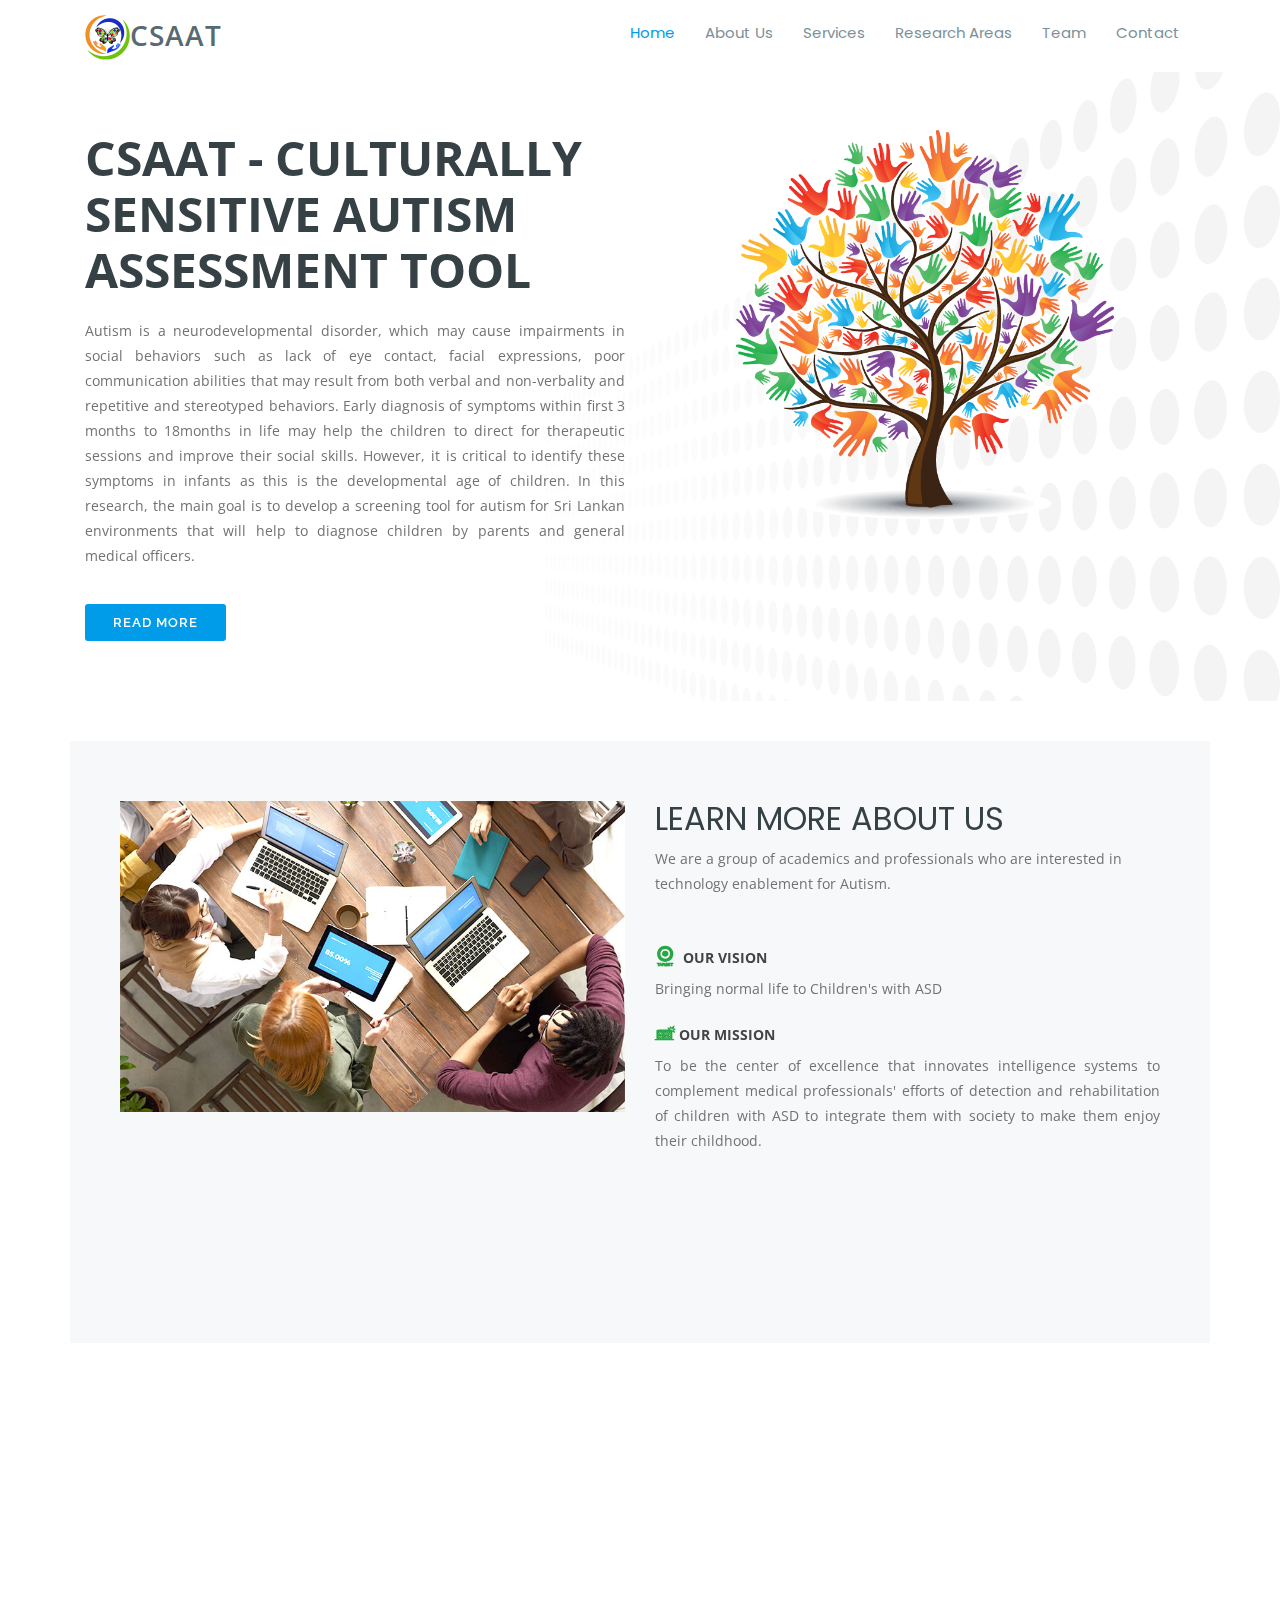
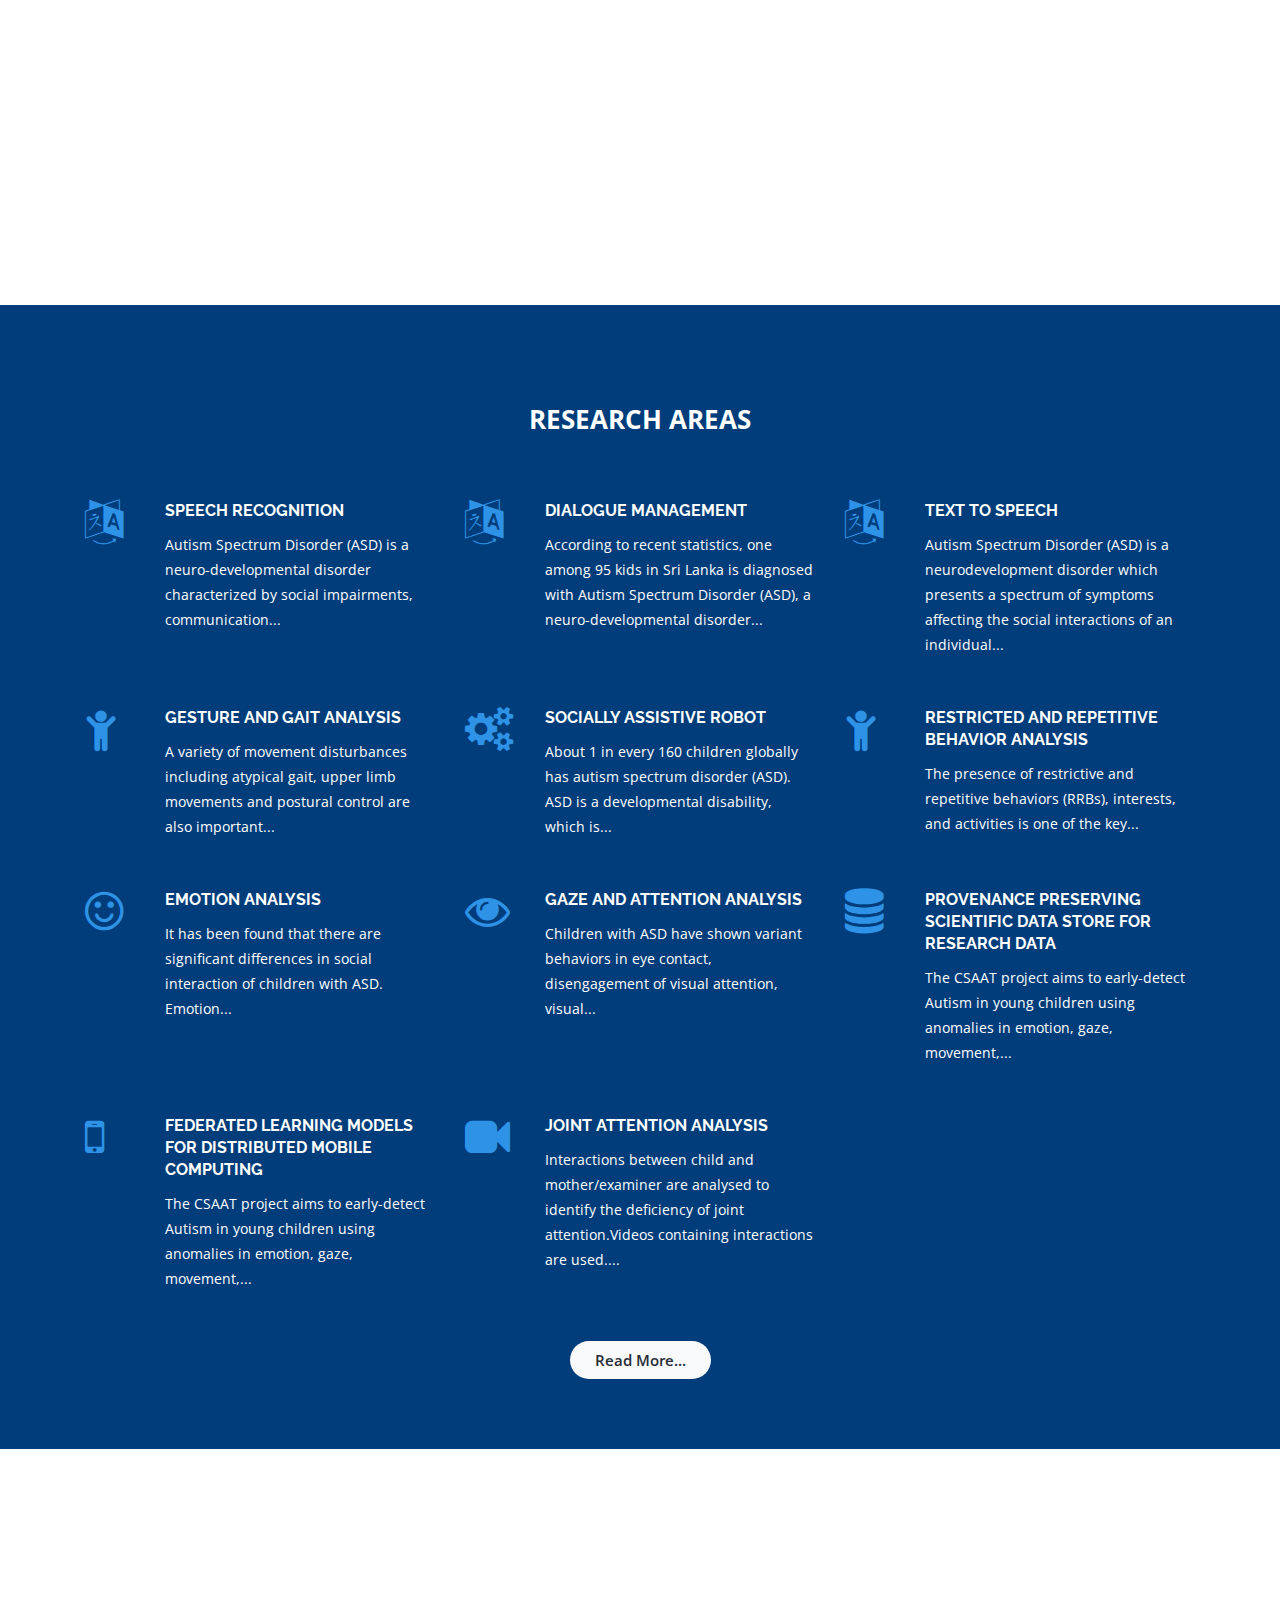
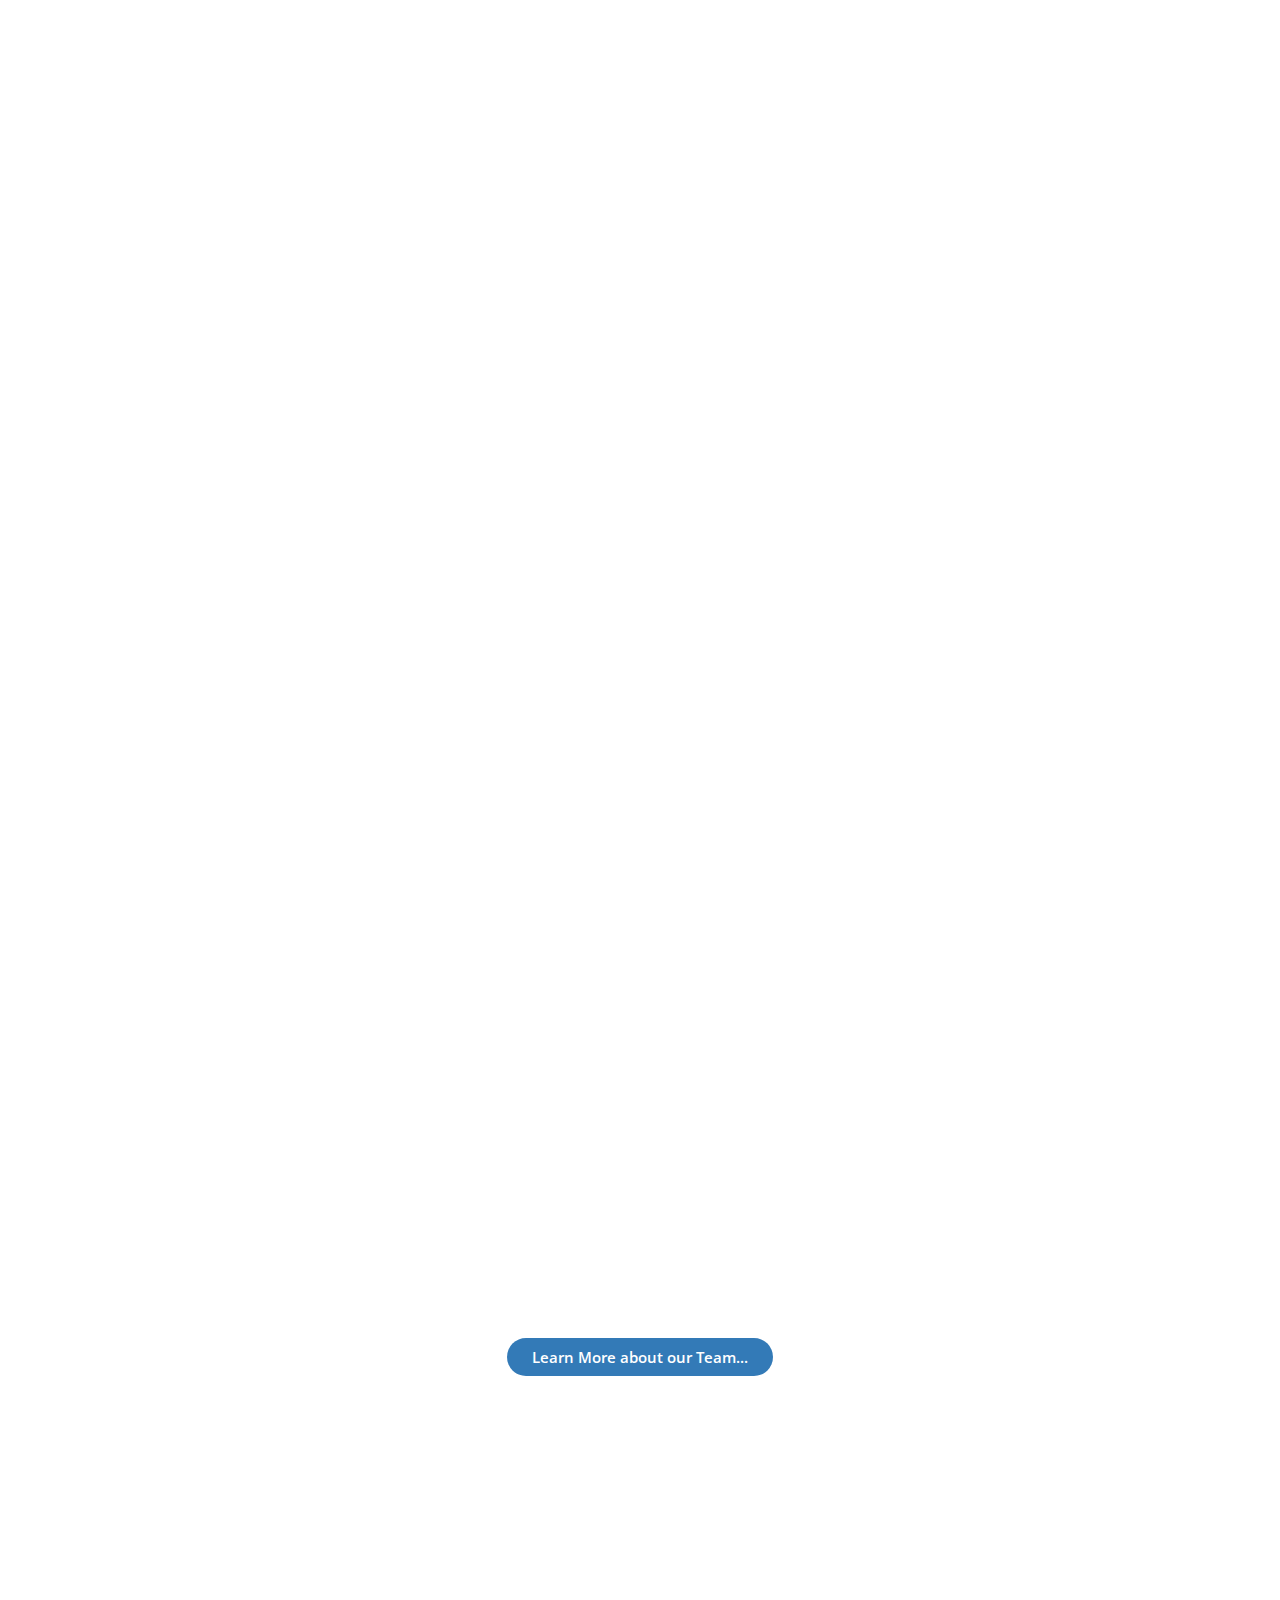
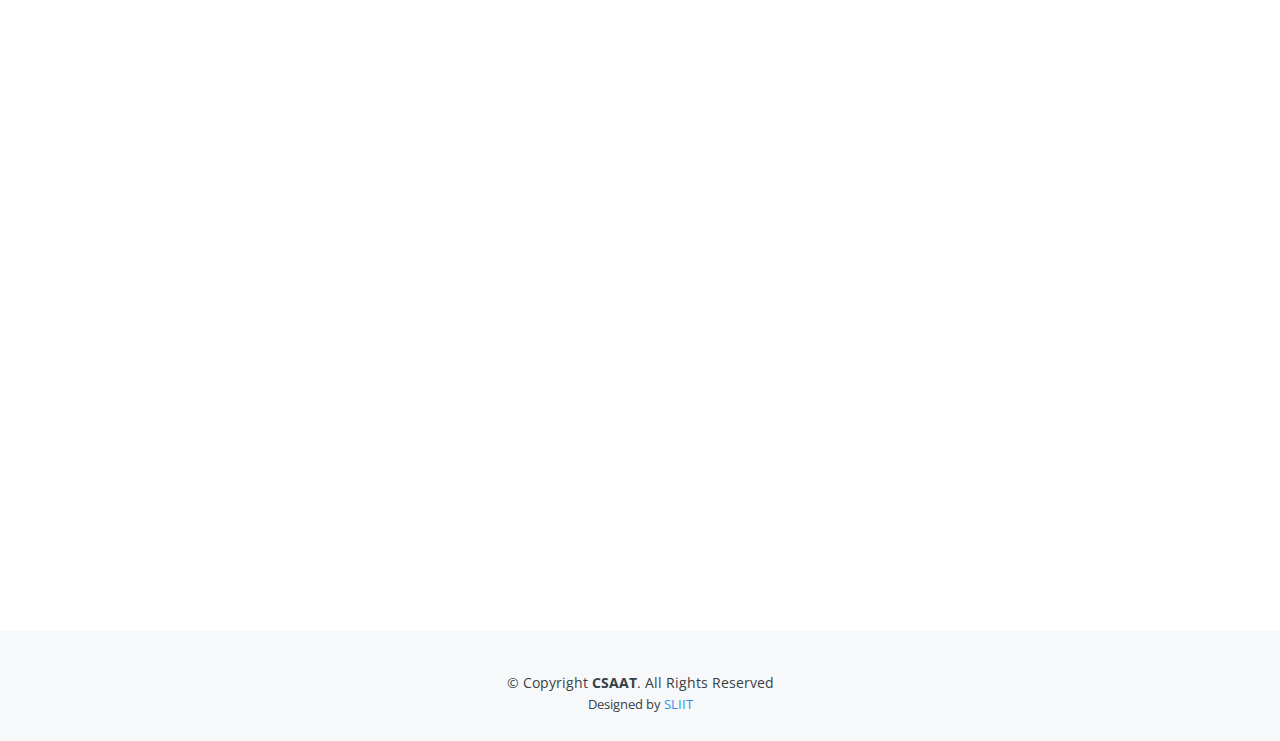
==== commit af5b8bad: "removed TEAM description" ====
--- a/index.html
+++ b/index.html
@@ -481,9 +481,11 @@
 
         <div class="section-title" data-aos="fade-up">
           <h2>Team</h2>
+
+          <!--
           <p>The Team Member's responsibilities include handling all tasks assigned by the Team Leader or
             Manager,working synergistically with other Team Members, complying with company regulations,and being a good
-            brand ambassador at all times.</p>
+            brand ambassador at all times.</p>-->
         </div>
 
         <div class="row">
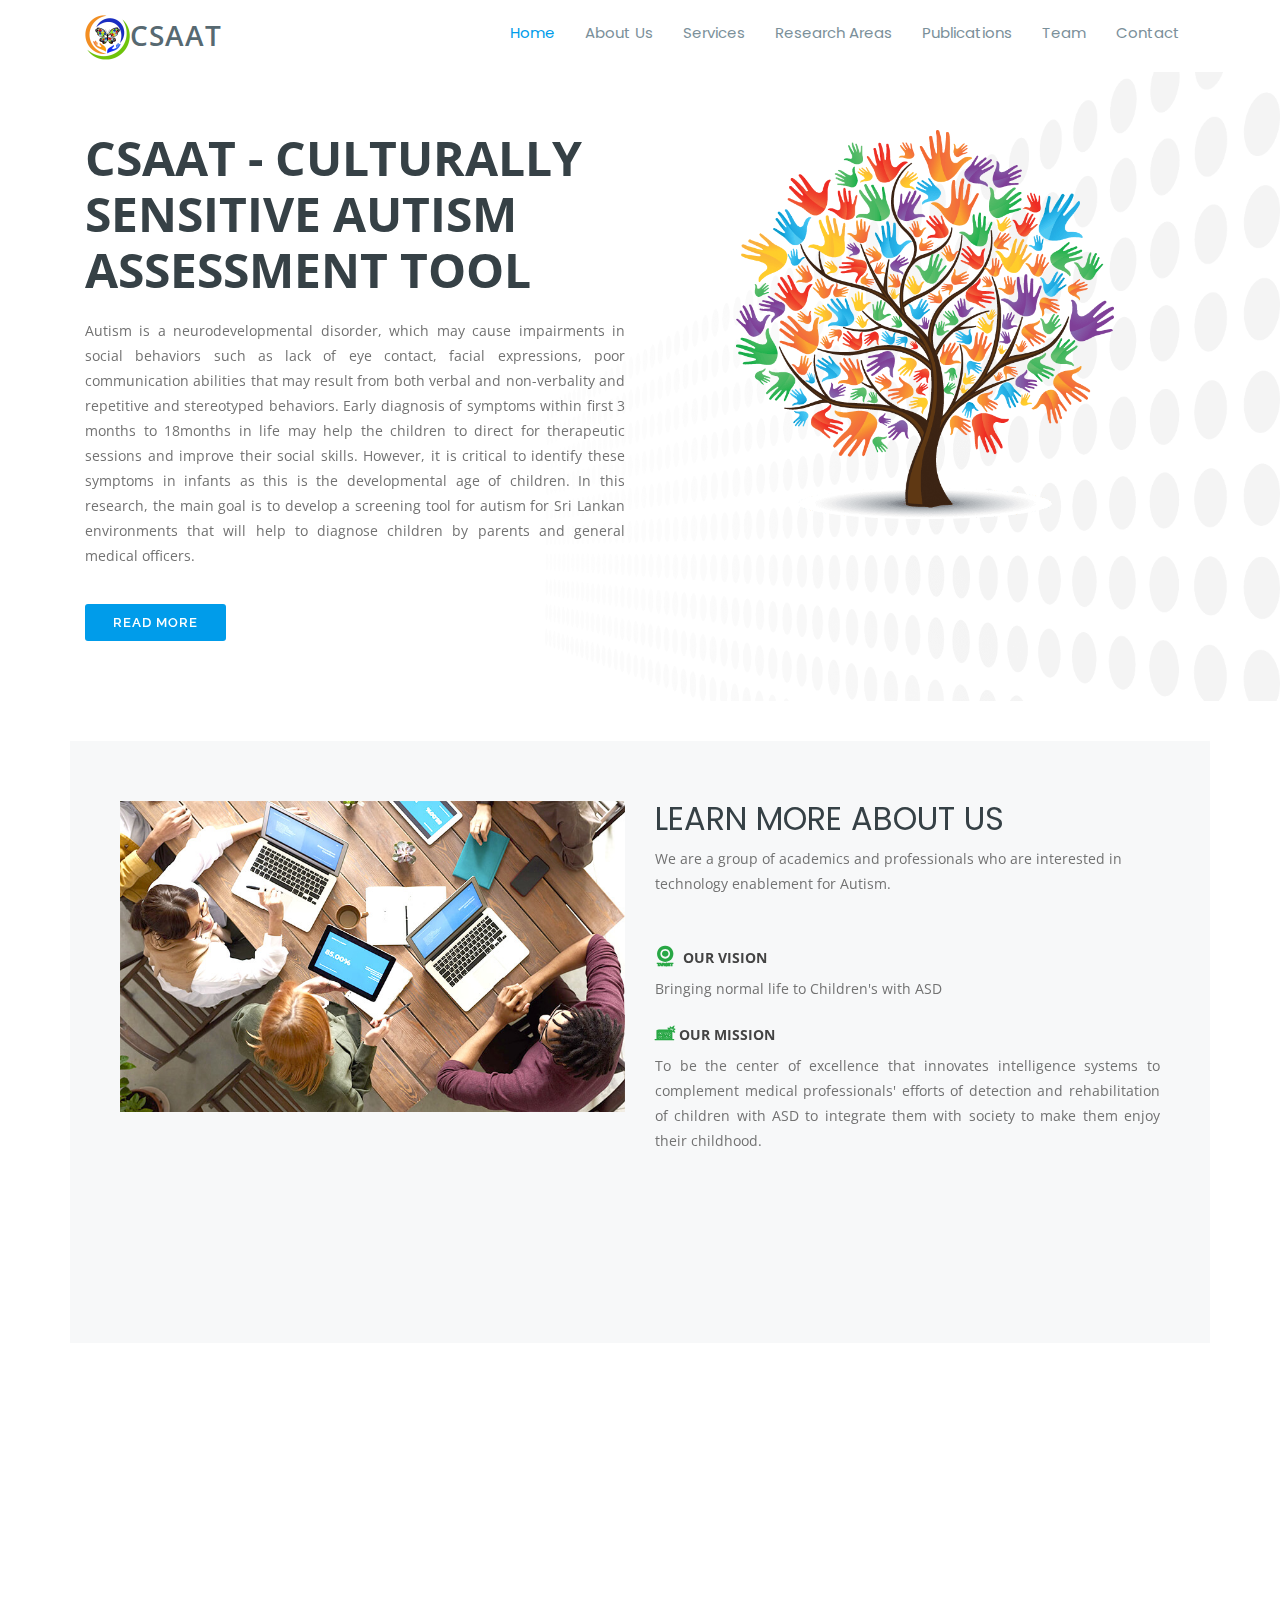
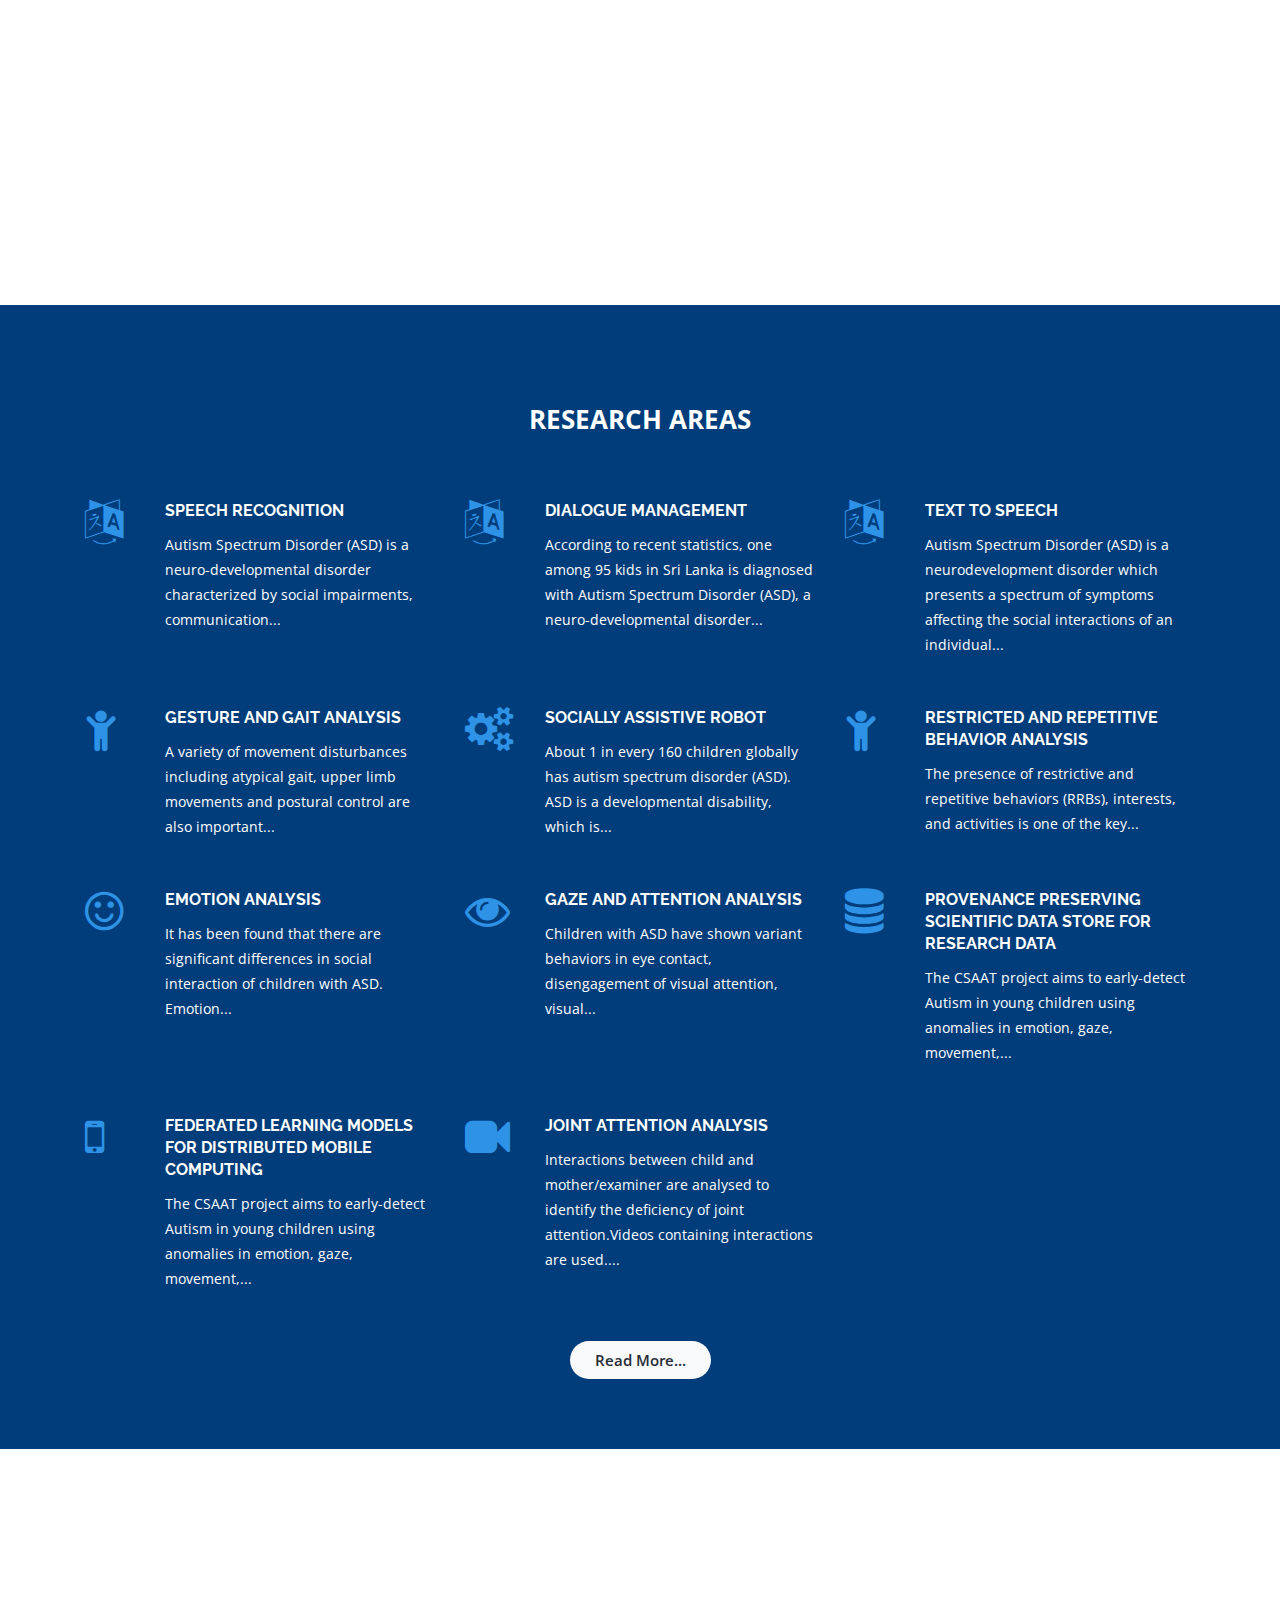
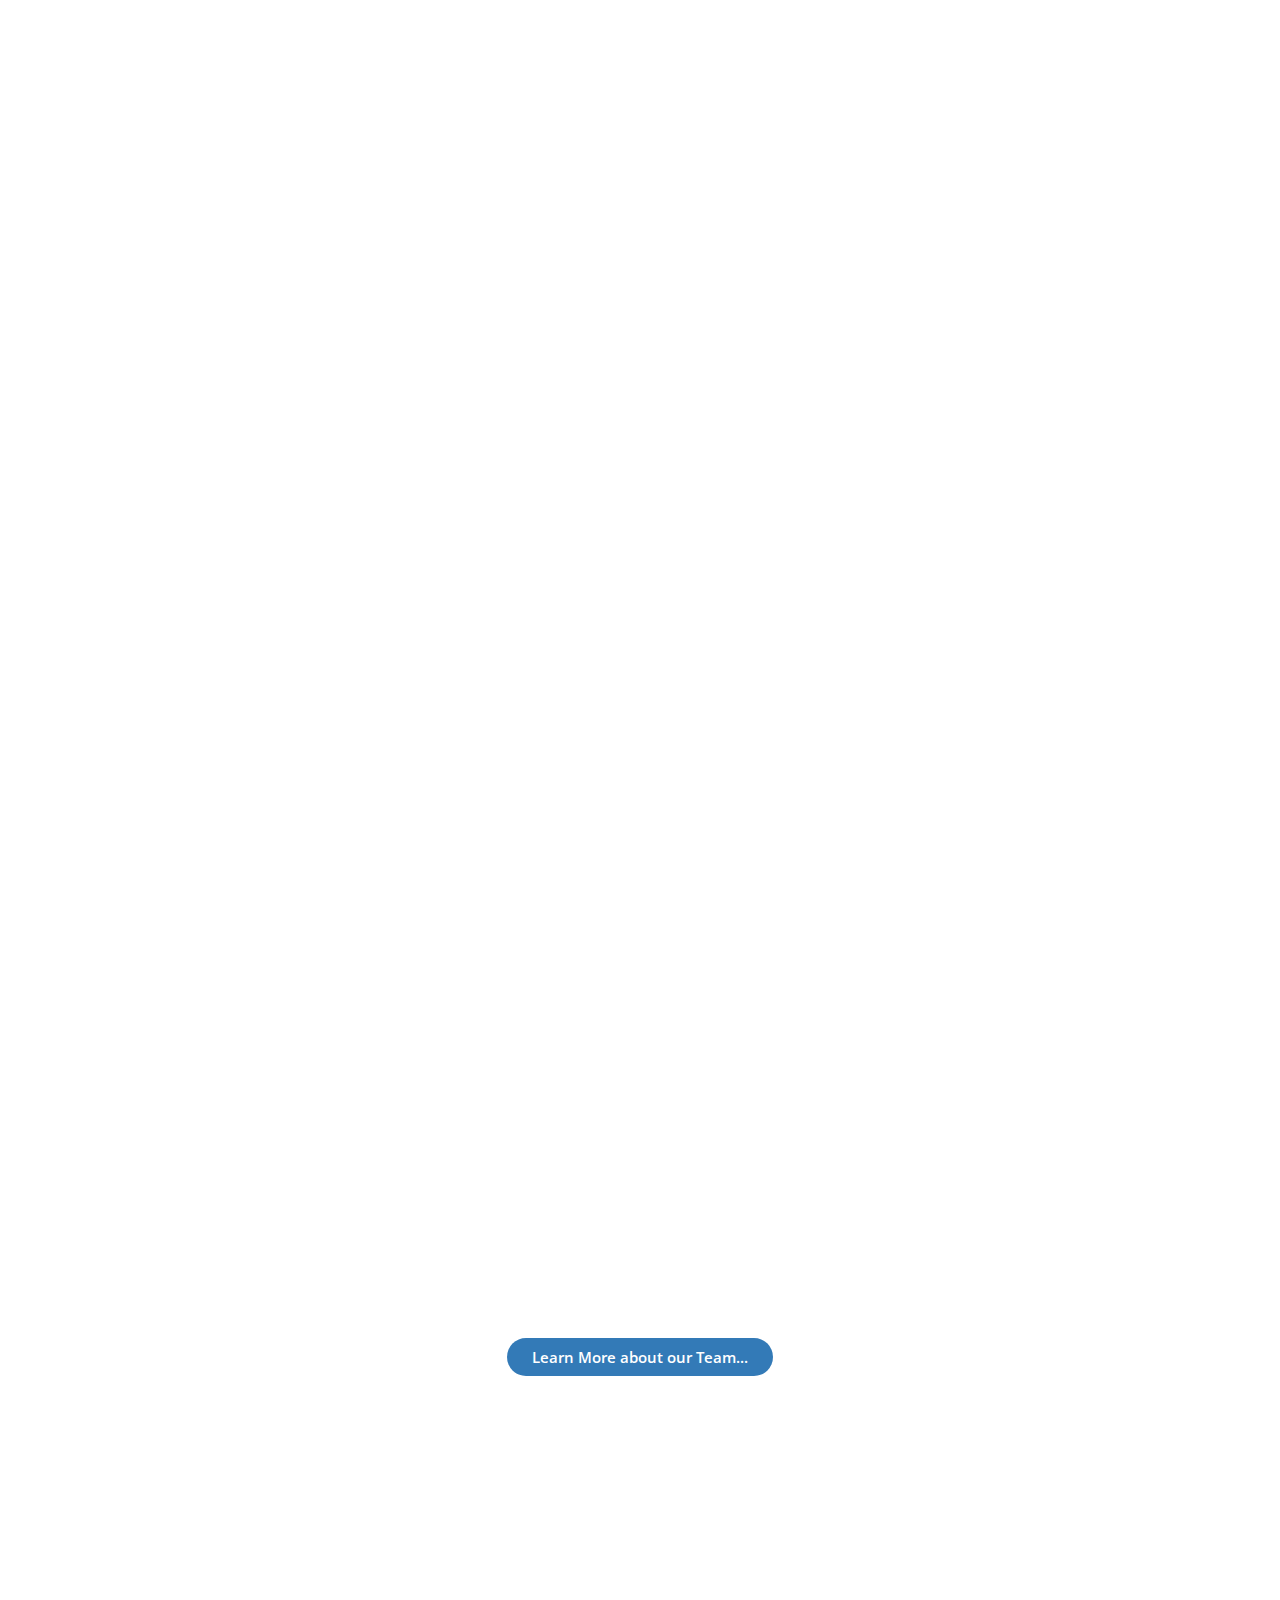
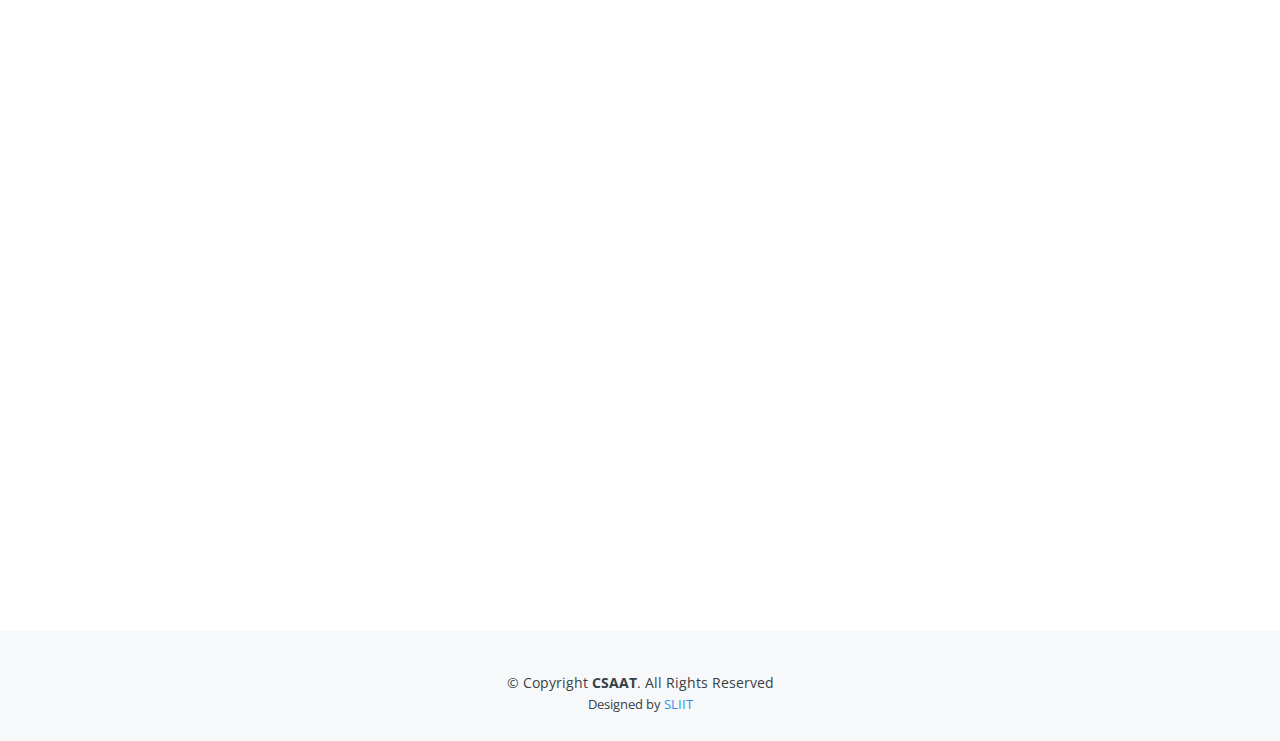
==== commit 8a3c7b4f: "updated status in Publications table, updated Research Areas tab lables" ====
--- a/index.html
+++ b/index.html
@@ -67,7 +67,7 @@
           <li><a href="#services">Services</a></li>
           <!--<li><a href="#features">Objectives</a></li>-->
           <li><a href="#research">Research Areas</a></li>
-          <!--<li><a href="#publications">Publications</a></li>-->
+          <li><a href="#publications">Publications</a></li>
           <li><a href="#team">Team</a></li>
           <li><a href="#contact">Contact</a></li>
 
--- a/css/style.css
+++ b/css/style.css
@@ -730,43 +730,46 @@
 /* Publication table
 /*-----------------------------------------------------------------*/
 
+.speech-recognition-publication {
+	background-color: rgb(152, 175, 252);
+}
 .dialogue-management-publication {
 	background-color: rgb(121, 108, 238);
 }
-.speech-recognition-publication {
-	background-color: rgb(152, 175, 252);
-}
 .speech-synthesis-publication {
 	background-color: rgb(78, 230, 250);
 }
+
 .gait-gesture-publication {
 	background-color: rgb(145, 169, 201);
 }
+.repetitive-behaviour-publication {
+	background-color: rgb(153, 248, 140);
+}
+.joint-attention-publication {
+	background-color: rgb(248, 179, 99);
+}
+
+.facial-emotion-publication {
+	background-color: rgb(169, 250, 102);
+}
+.gaze-attention-publication {
+	background-color: rgb(124, 218, 124);
+}
+
+.scientific-data-publication {
+	background-color: rgb(240, 187, 74);
+}
+.federated-learning-publication {
+	background-color: rgb(250, 152, 25);
+}
+
+.any-other-publication {
+	background-color: rgb(248, 147, 80);
+}
 .nao-robot-publication {
 	background-color:rgb(53, 209, 79);
 }
-.repetitive-behaviour-publication {
-	background-color: rgb(153, 248, 140);
-}
-.facial-emotion-publication {
-	background-color: rgb(169, 250, 102);
-}
-.gaze-attention-publication {
-	background-color: rgb(124, 218, 124);
-}
-.scientific-data-publication {
-	background-color: rgb(240, 187, 74);
-}
-.federated-learning-publication {
-	background-color: rgb(250, 152, 25);
-}
-.joint-attention-publication {
-	background-color: rgb(248, 179, 99);
-}
-.any-other-publication {
-	background-color: rgb(248, 147, 80);
-}
-
 /*-----------------------------------------------------------------*/
 /* Slider
 /*-----------------------------------------------------------------*/
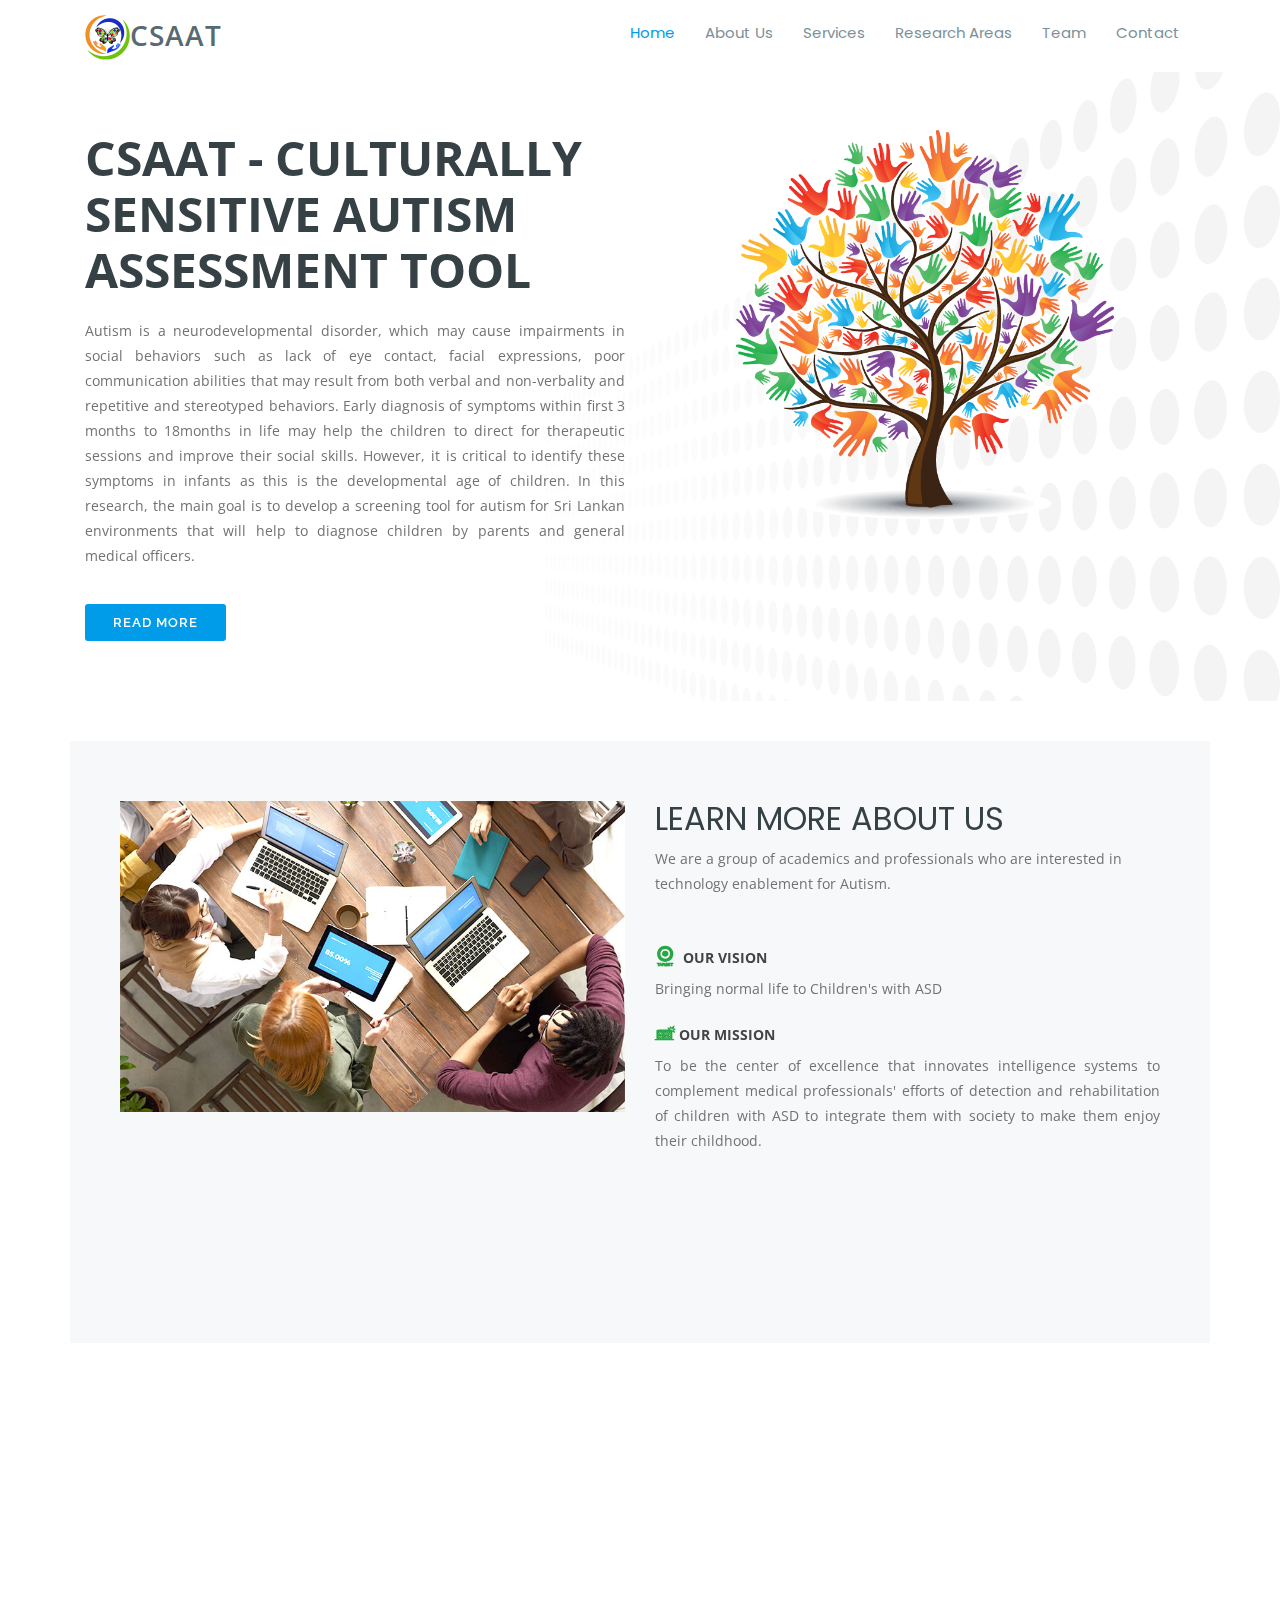
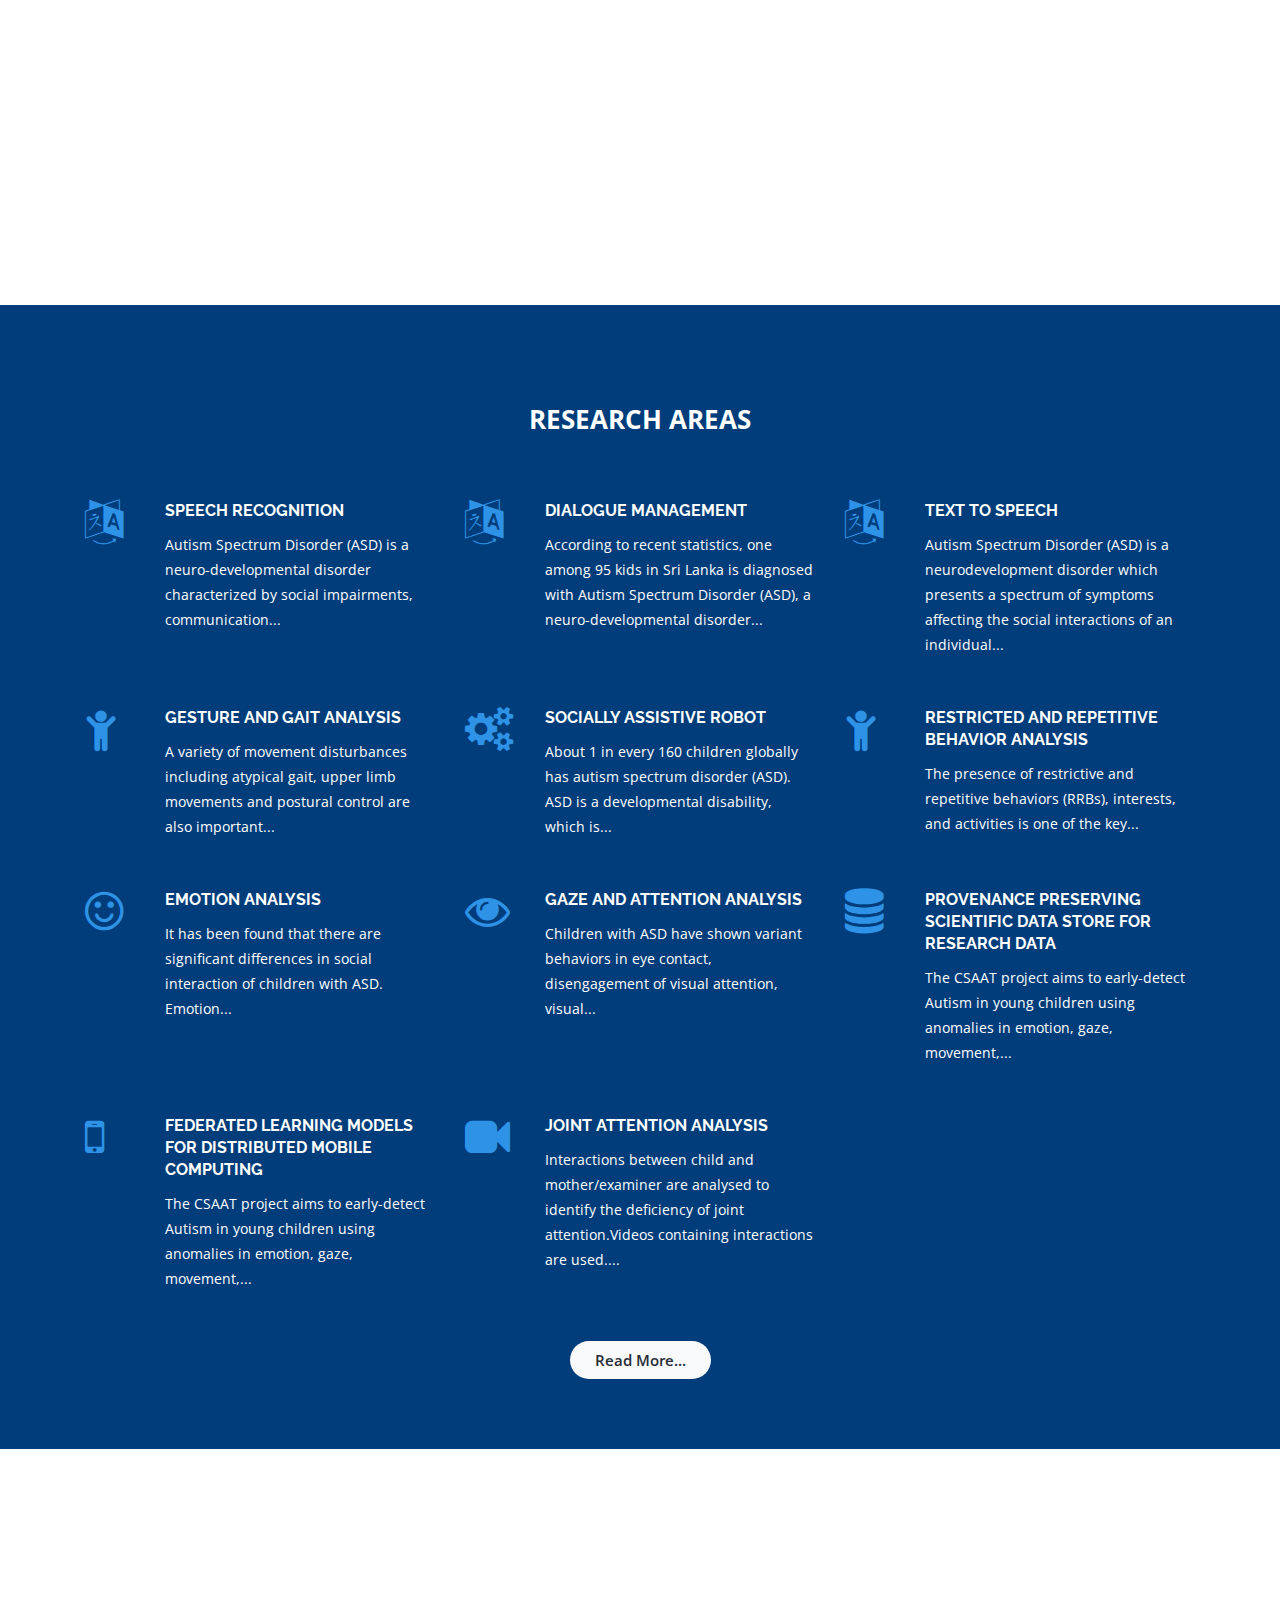
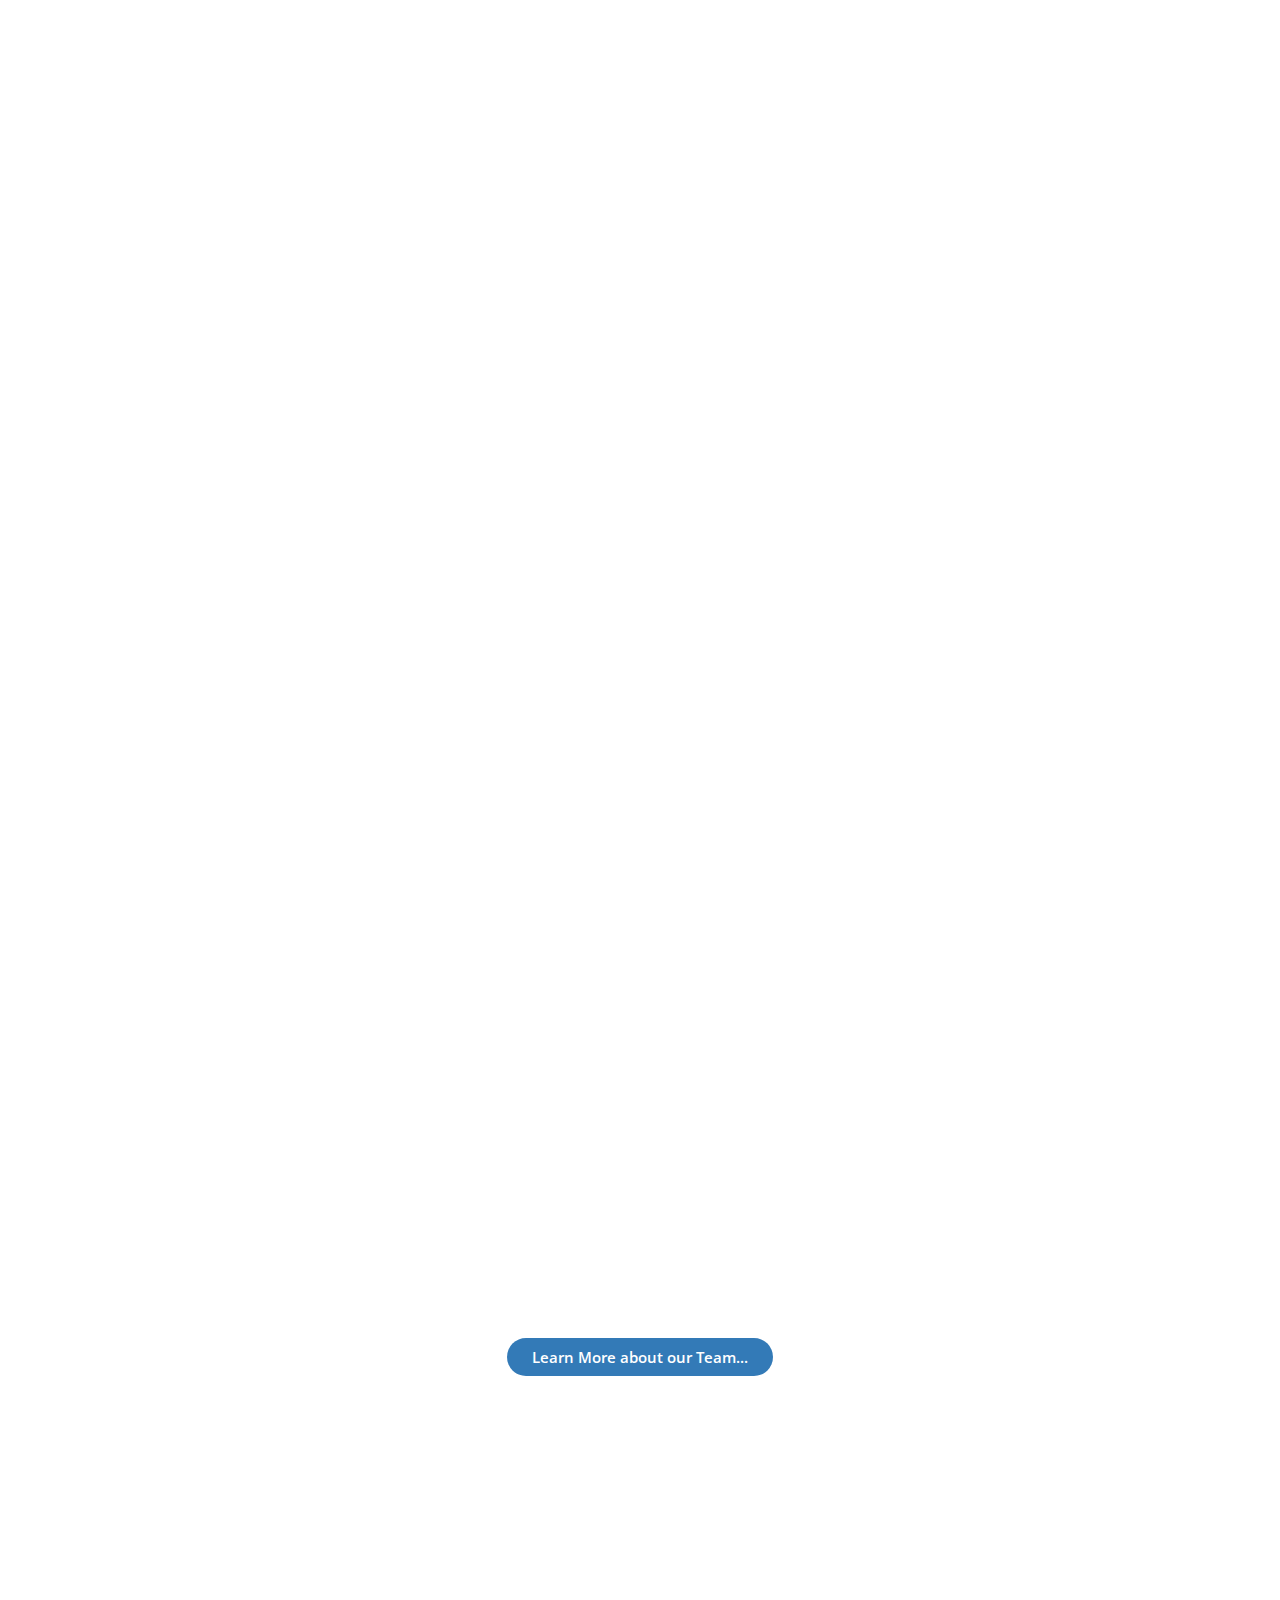
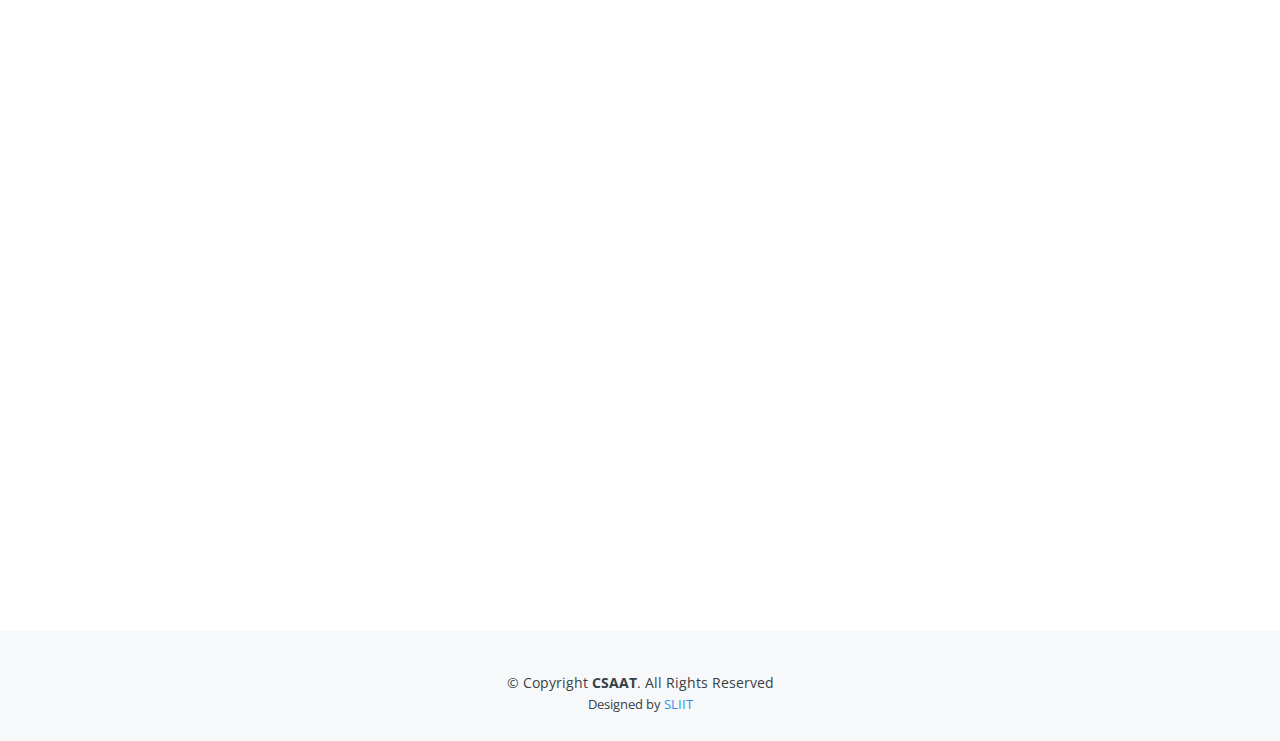
==== commit ff00a18b: "added Publications tab into main menu, except landing page" ====
--- a/index.html
+++ b/index.html
@@ -67,7 +67,7 @@
           <li><a href="#services">Services</a></li>
           <!--<li><a href="#features">Objectives</a></li>-->
           <li><a href="#research">Research Areas</a></li>
-          <li><a href="#publications">Publications</a></li>
+          <!--<li><a href="#publications">Publications</a></li>-->
           <li><a href="#team">Team</a></li>
           <li><a href="#contact">Contact</a></li>
 
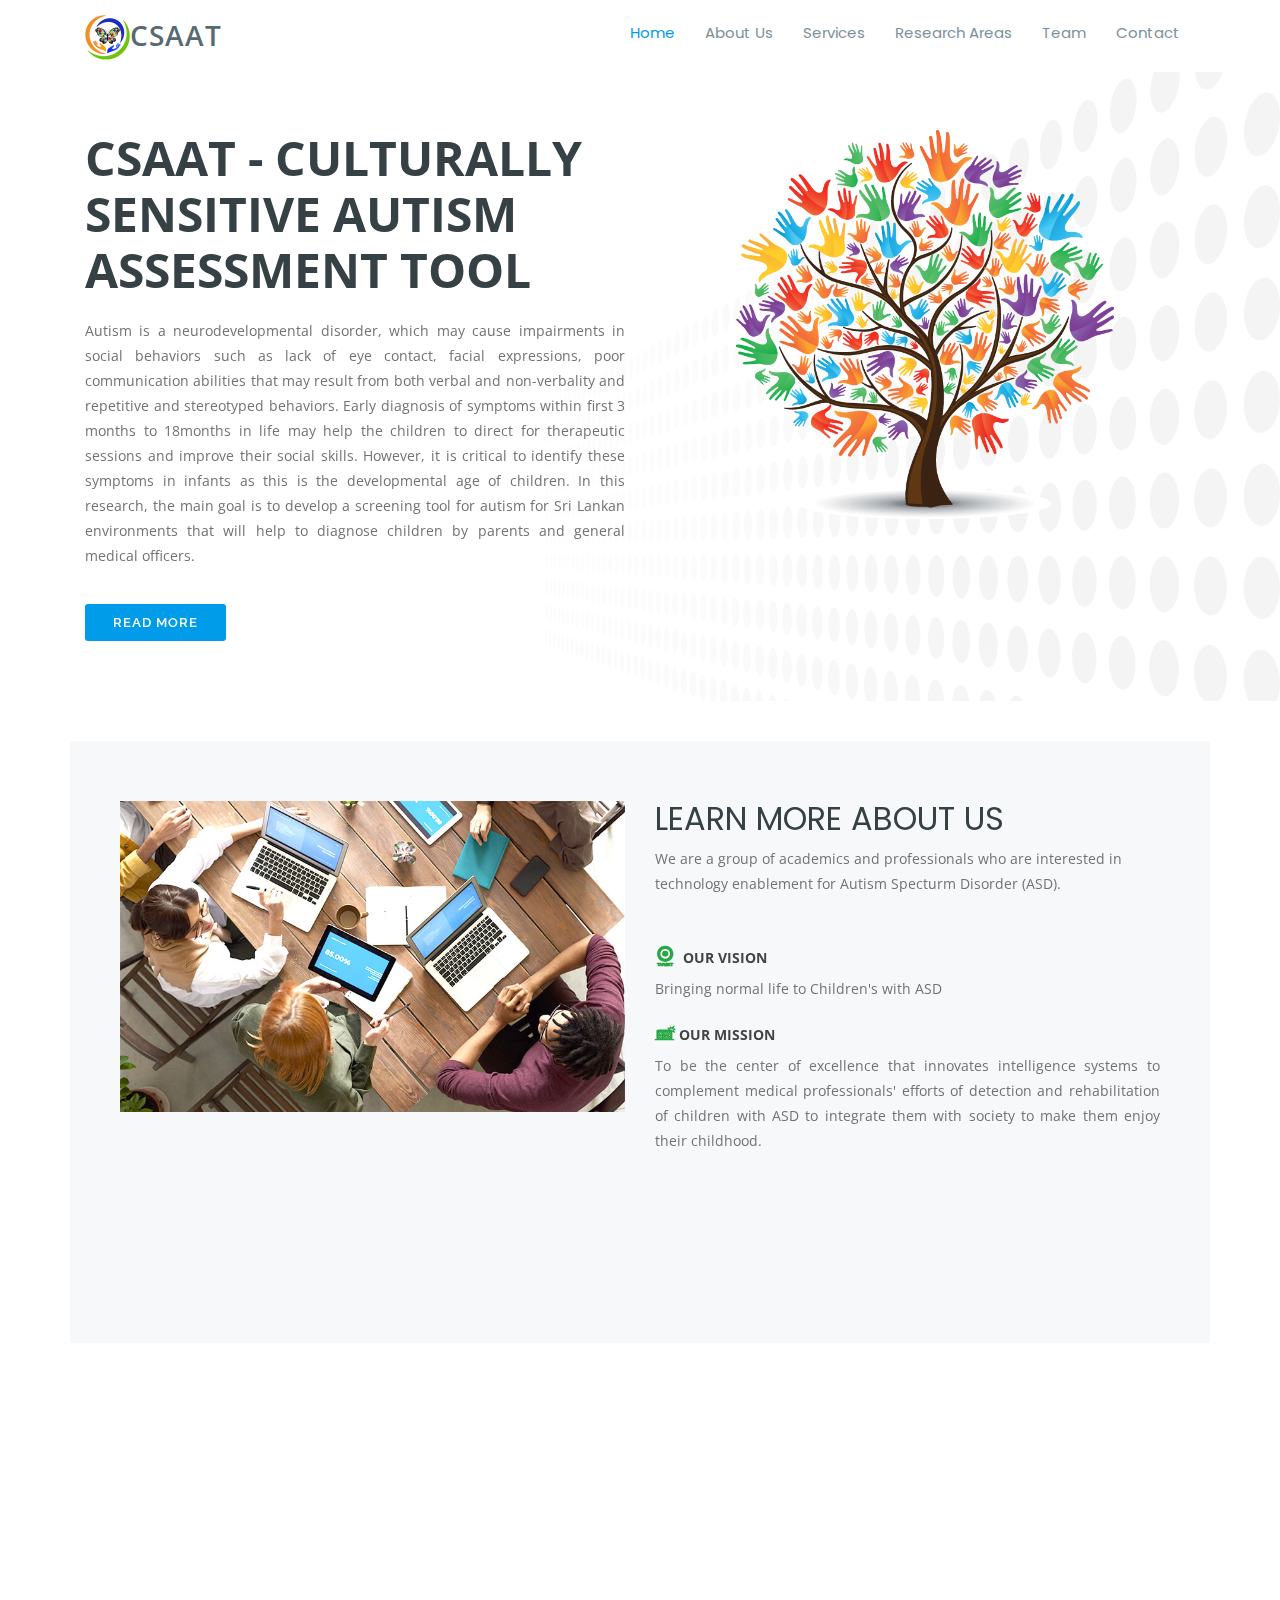
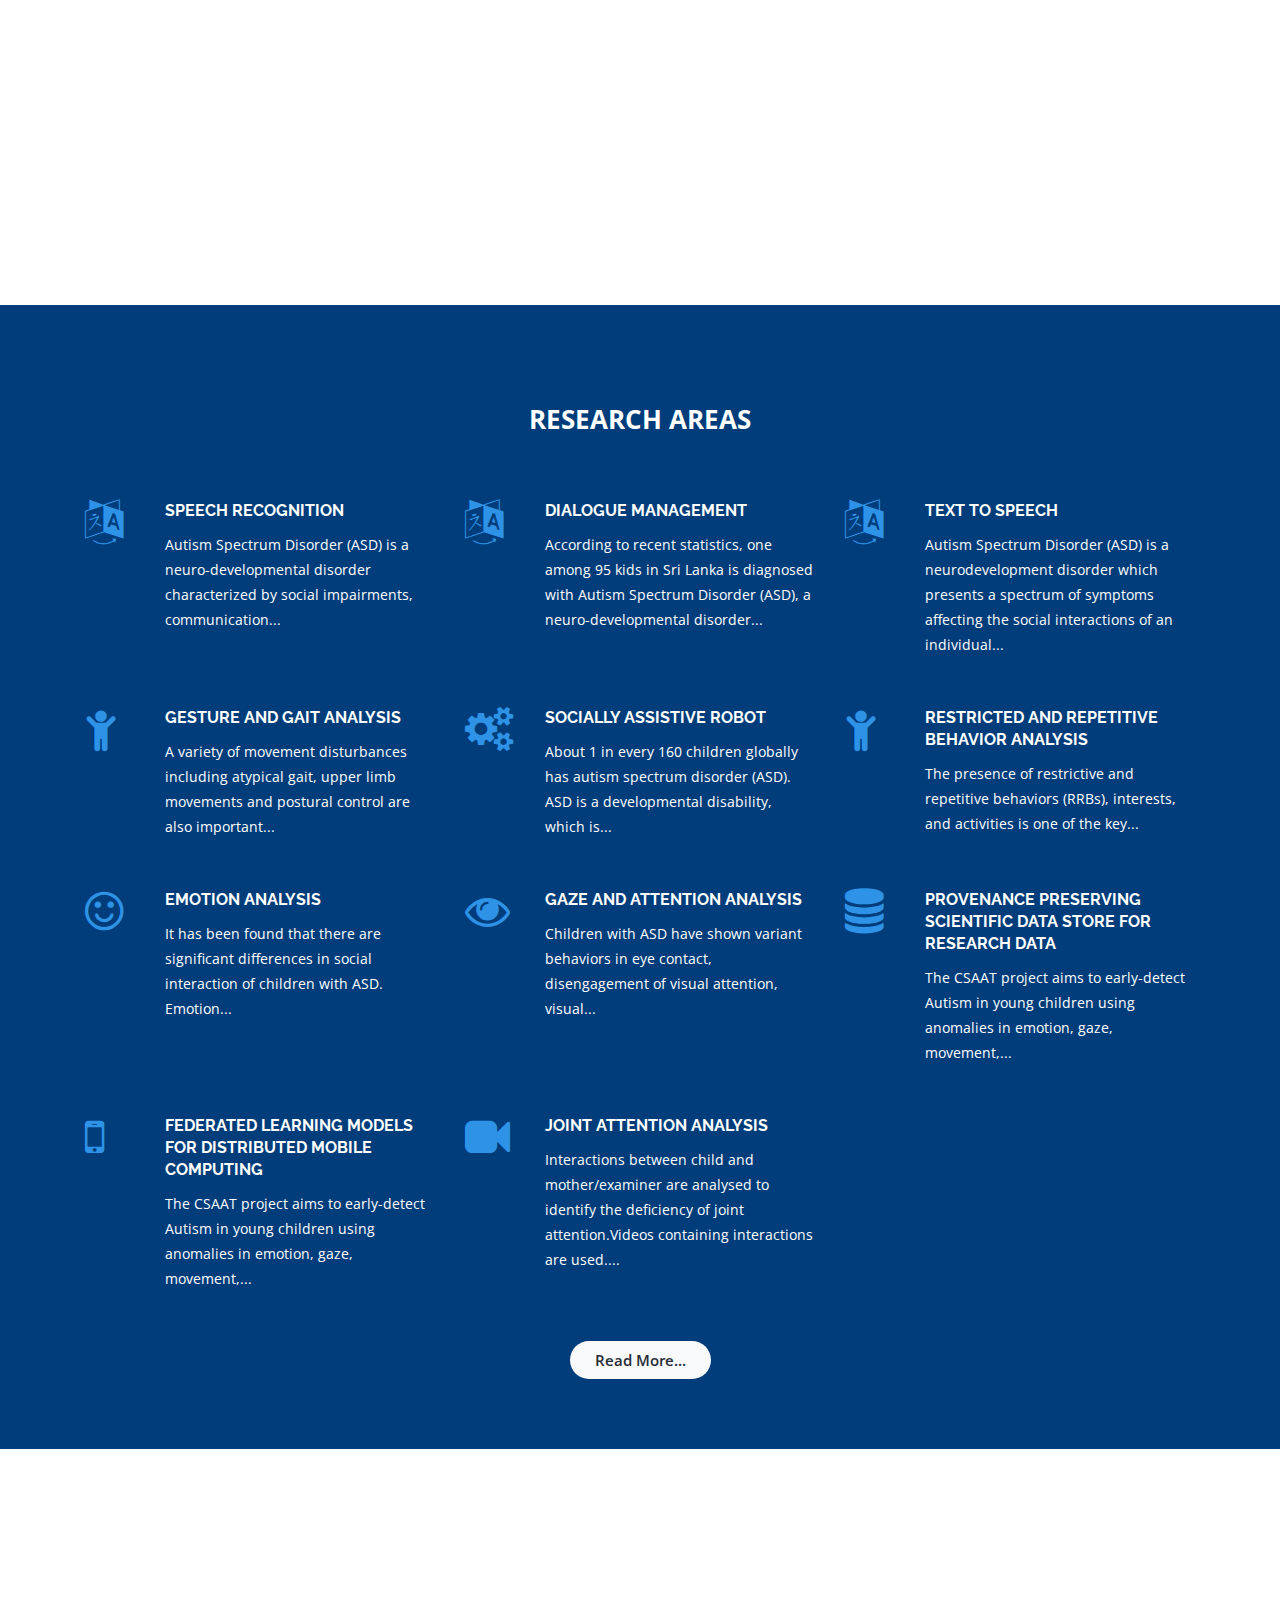
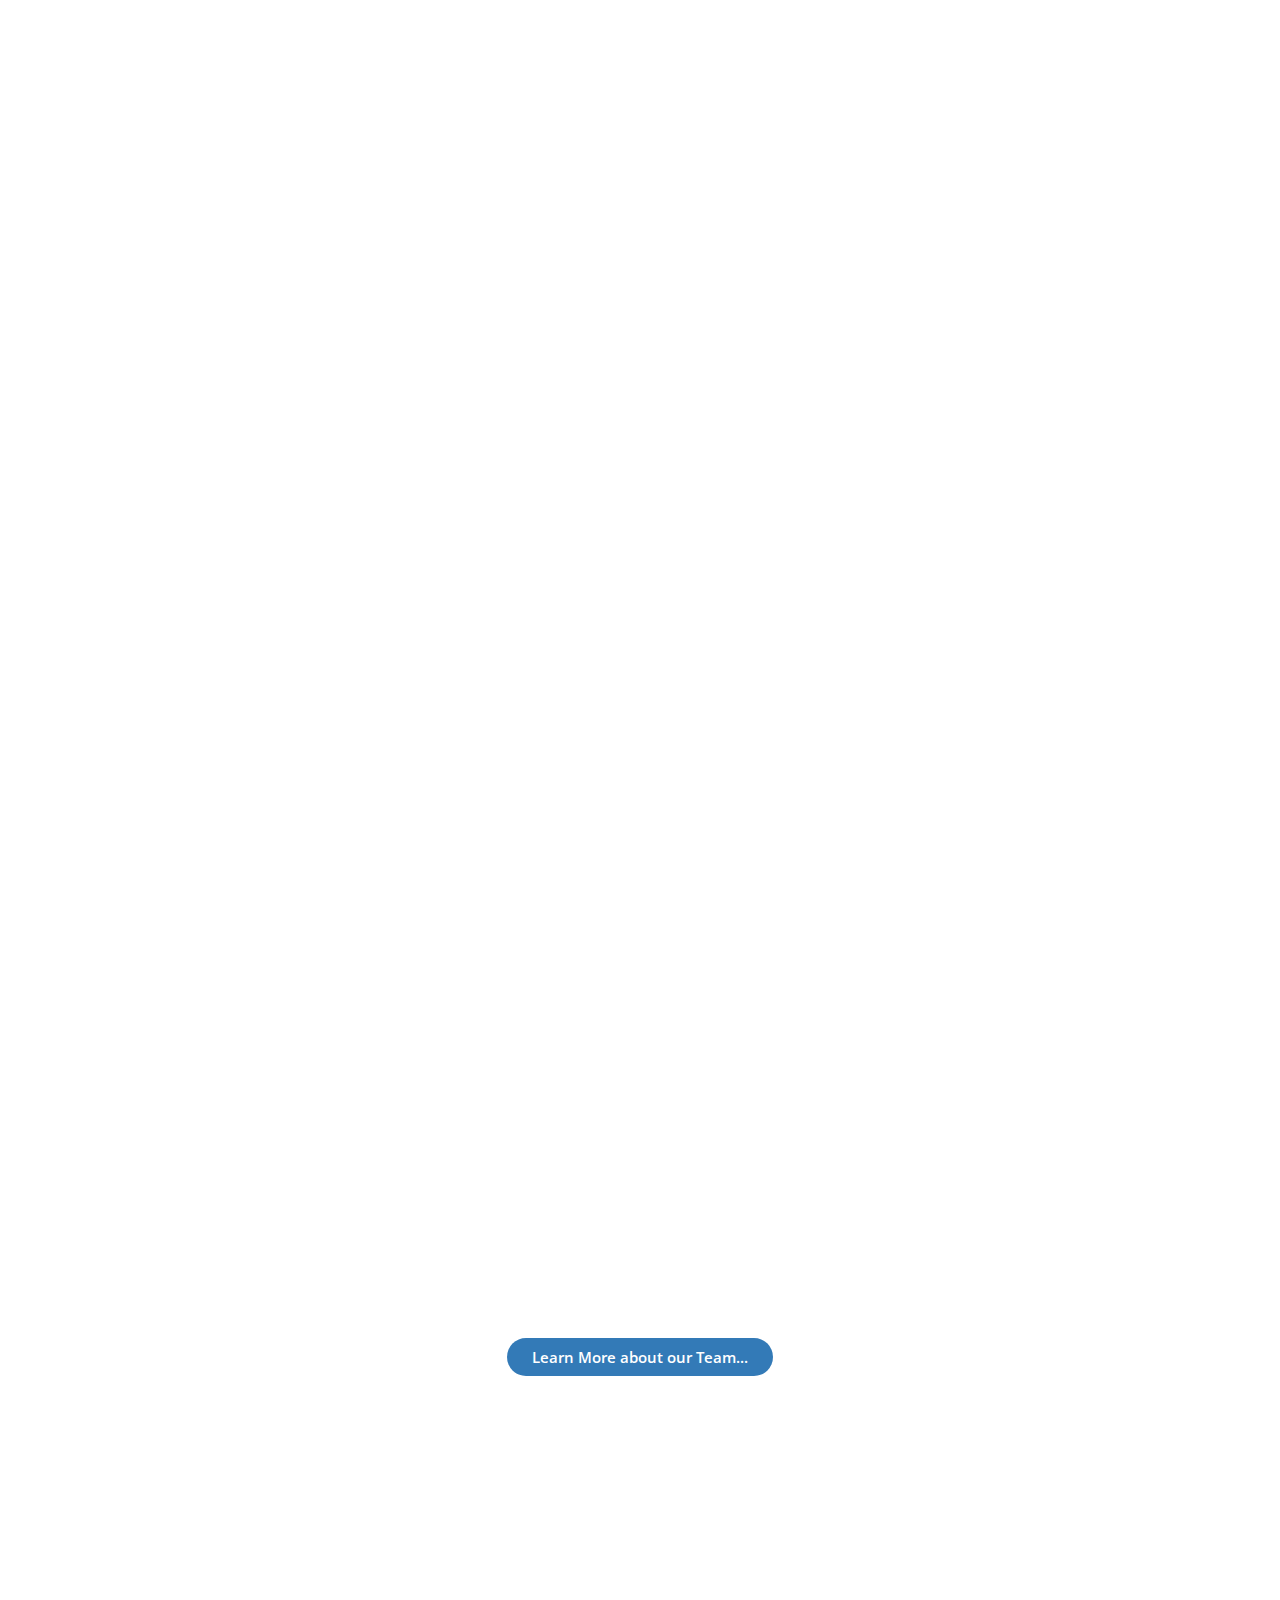
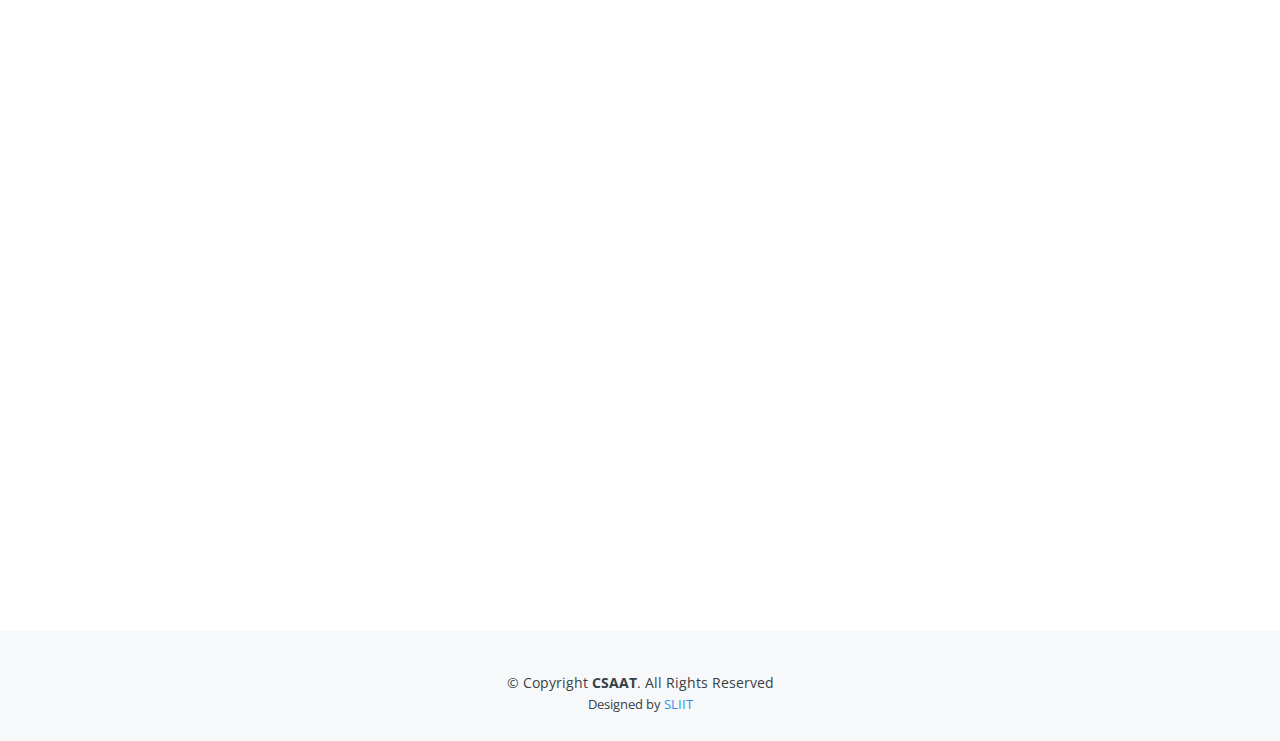
==== commit f434f1f2: "updated MPhil progress, some texts in home page" ====
--- a/index.html
+++ b/index.html
@@ -118,7 +118,7 @@
           <div class="col-lg-6 d-flex flex-column justify-contents-center" data-aos="fade-left">
             <div class="content pt-4 pt-lg-0">
               <h3>Learn more about us</h3>
-              <p>We are a group of academics and professionals who are interested in technology enablement for Autism.
+              <p>We are a group of academics and professionals who are interested in technology enablement for Autism Specturm Disorder (ASD).
               </p>
               <br><br>
               <ul>
@@ -137,7 +137,7 @@
           <table style="background-color:#FFFFFF; width: 100%; " data-aos="fade-left">
             <tr>
               <td style="width: 50%;  text-align: right;"><img src="assets/img/ahead_logo_ss.png" style="height: 50%; height: 50%; margin-right: 2%;"></td>
-              <td style="width: 50%; "><p><br><br>&nbsp&nbsp&nbsp&nbspOur research project idea was leaded by <a href = "https://ahead.lk/result-area-3/" target="_blank"><b>AHEAD </b></a>funding.</p></td>
+              <td style="width: 50%; "><p><br><br>&nbsp&nbsp&nbsp&nbspOur research project idea was realized by <a href = "https://ahead.lk/result-area-3/" target="_blank"><b>AHEAD </b></a>funding.</p></td>
             </tr>
           </table>
 
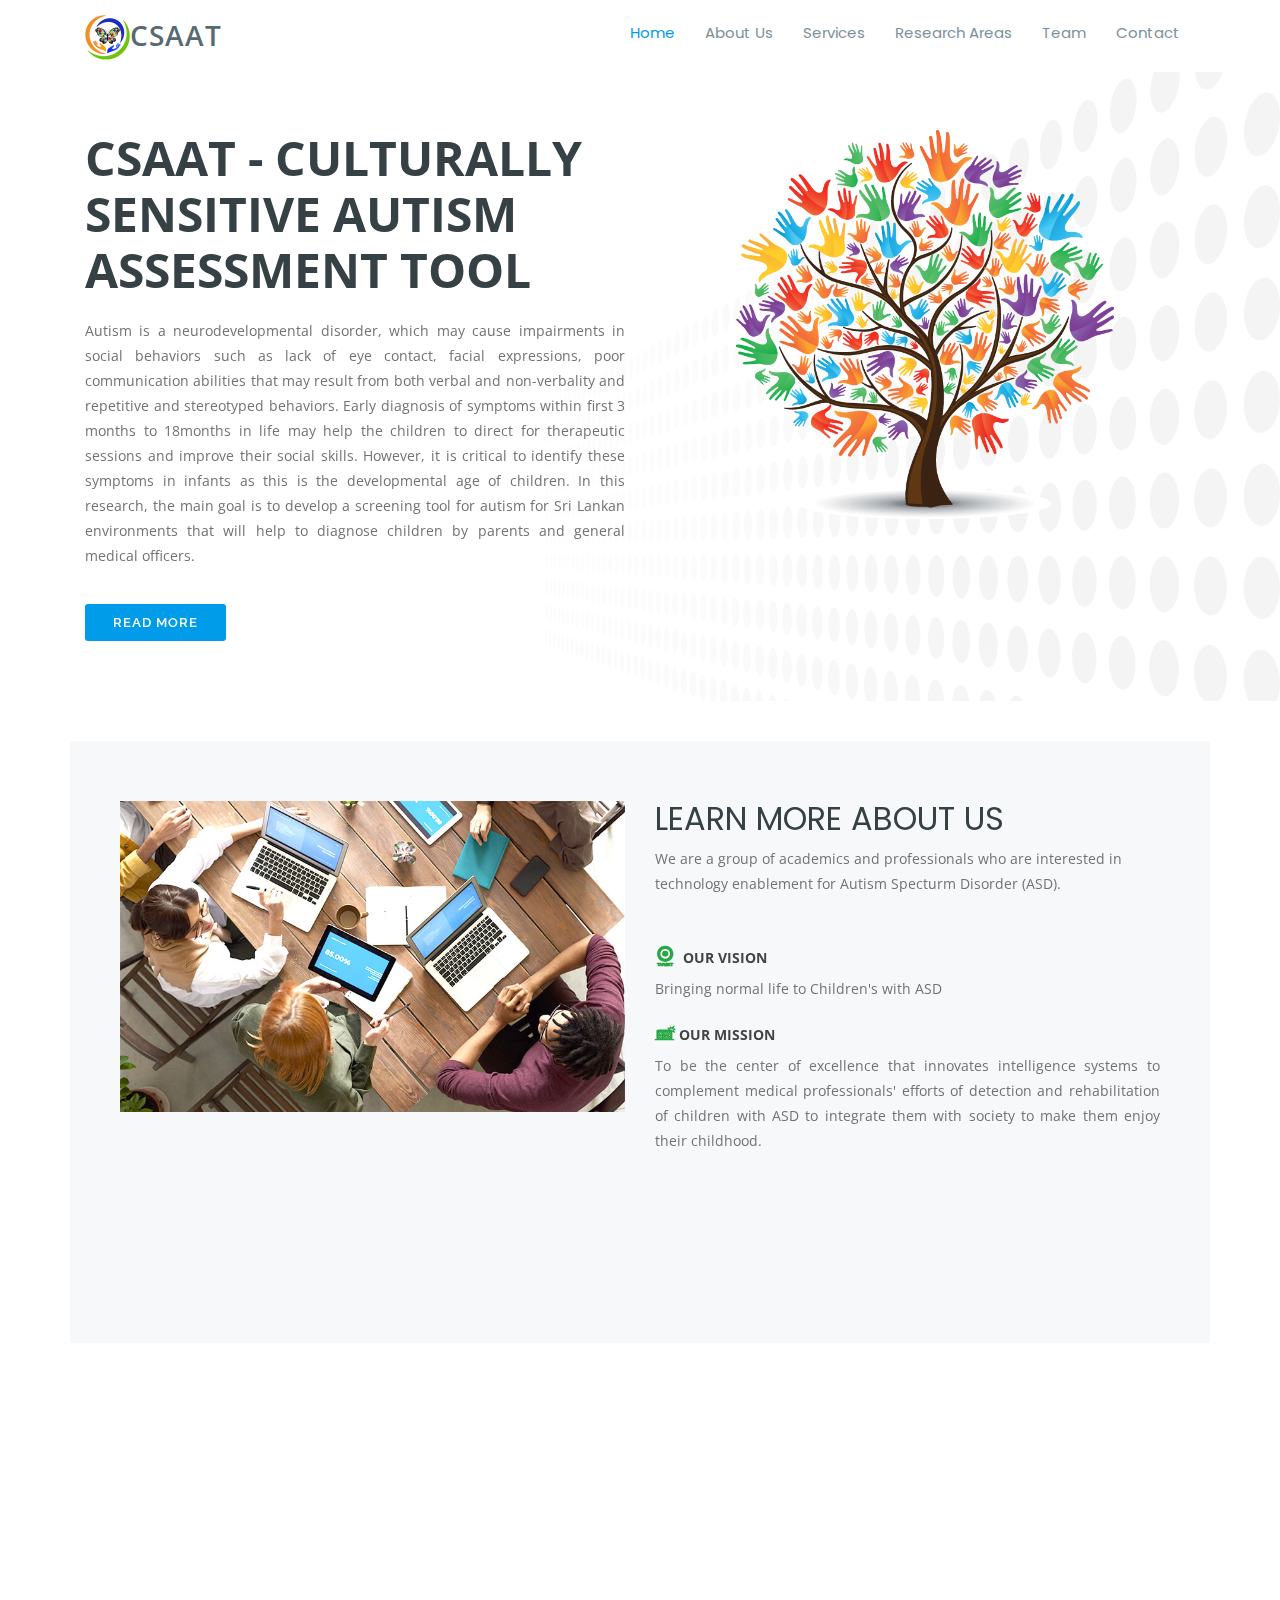
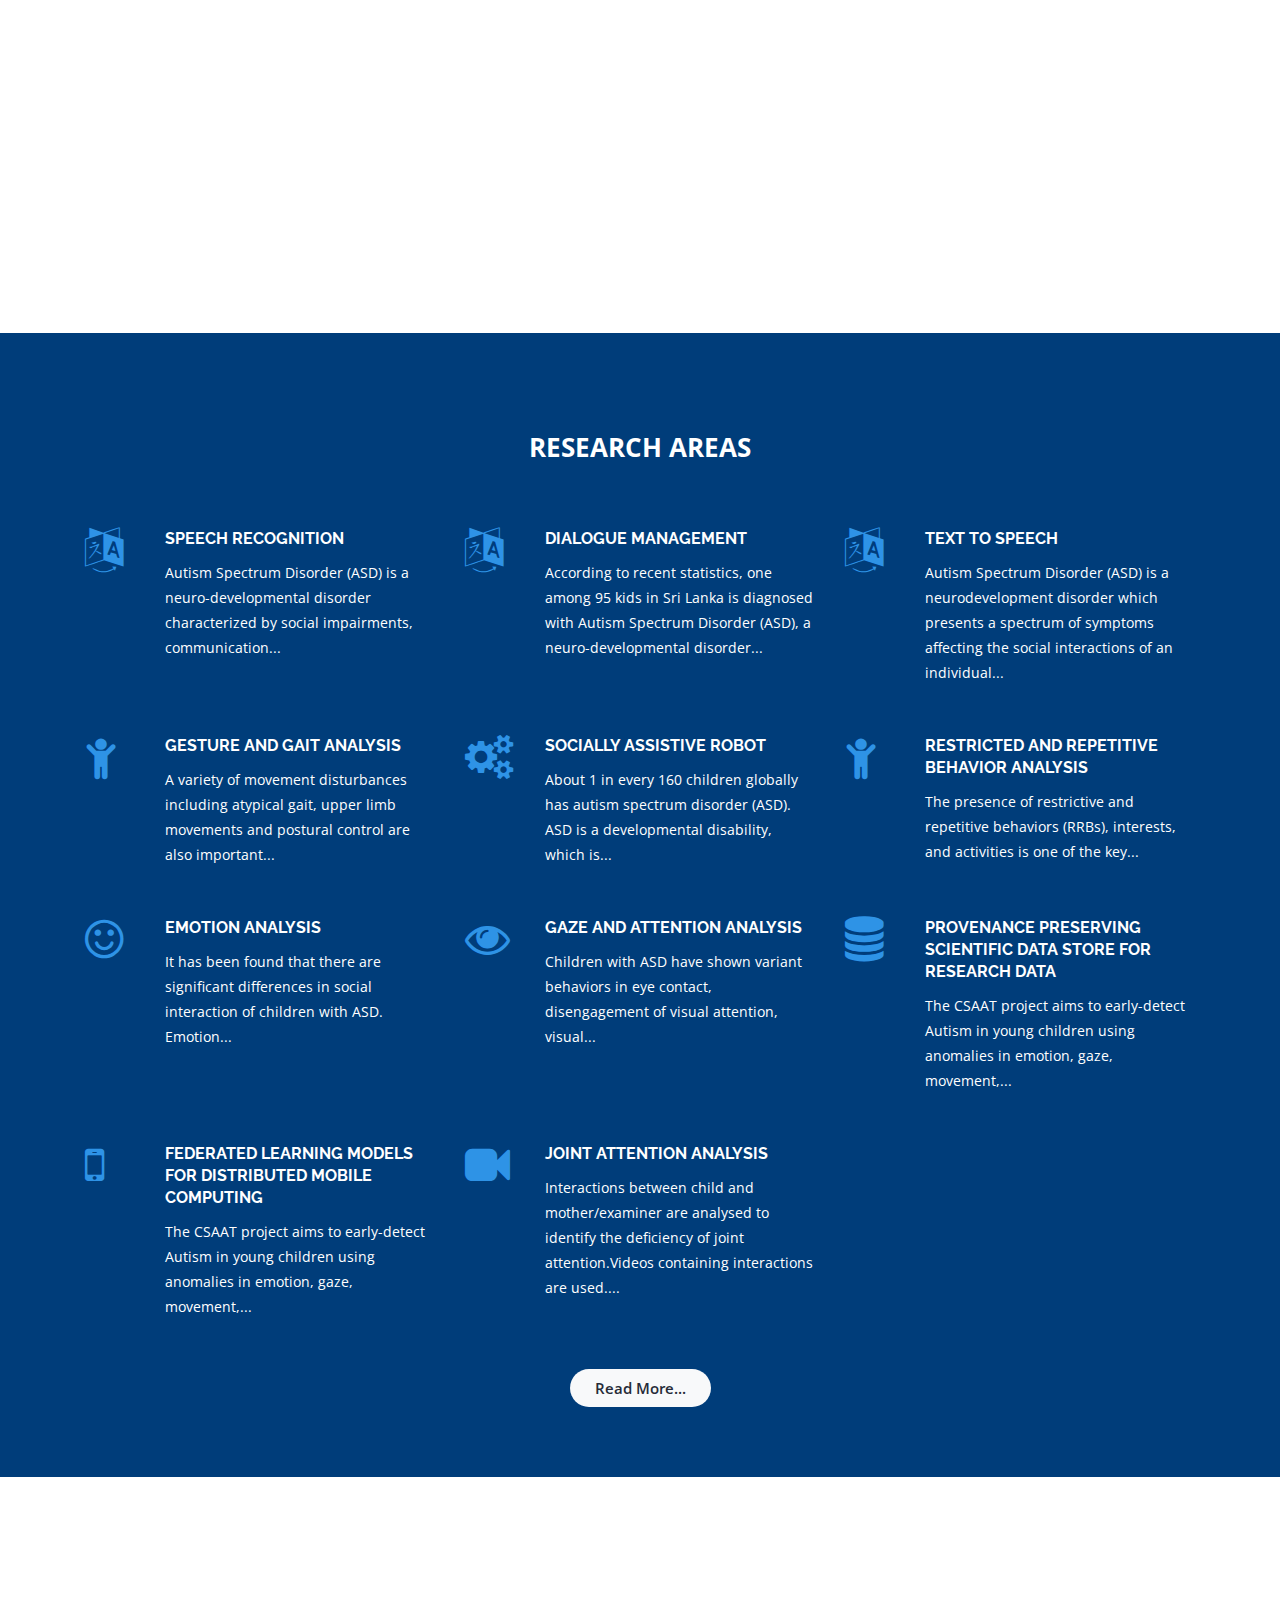
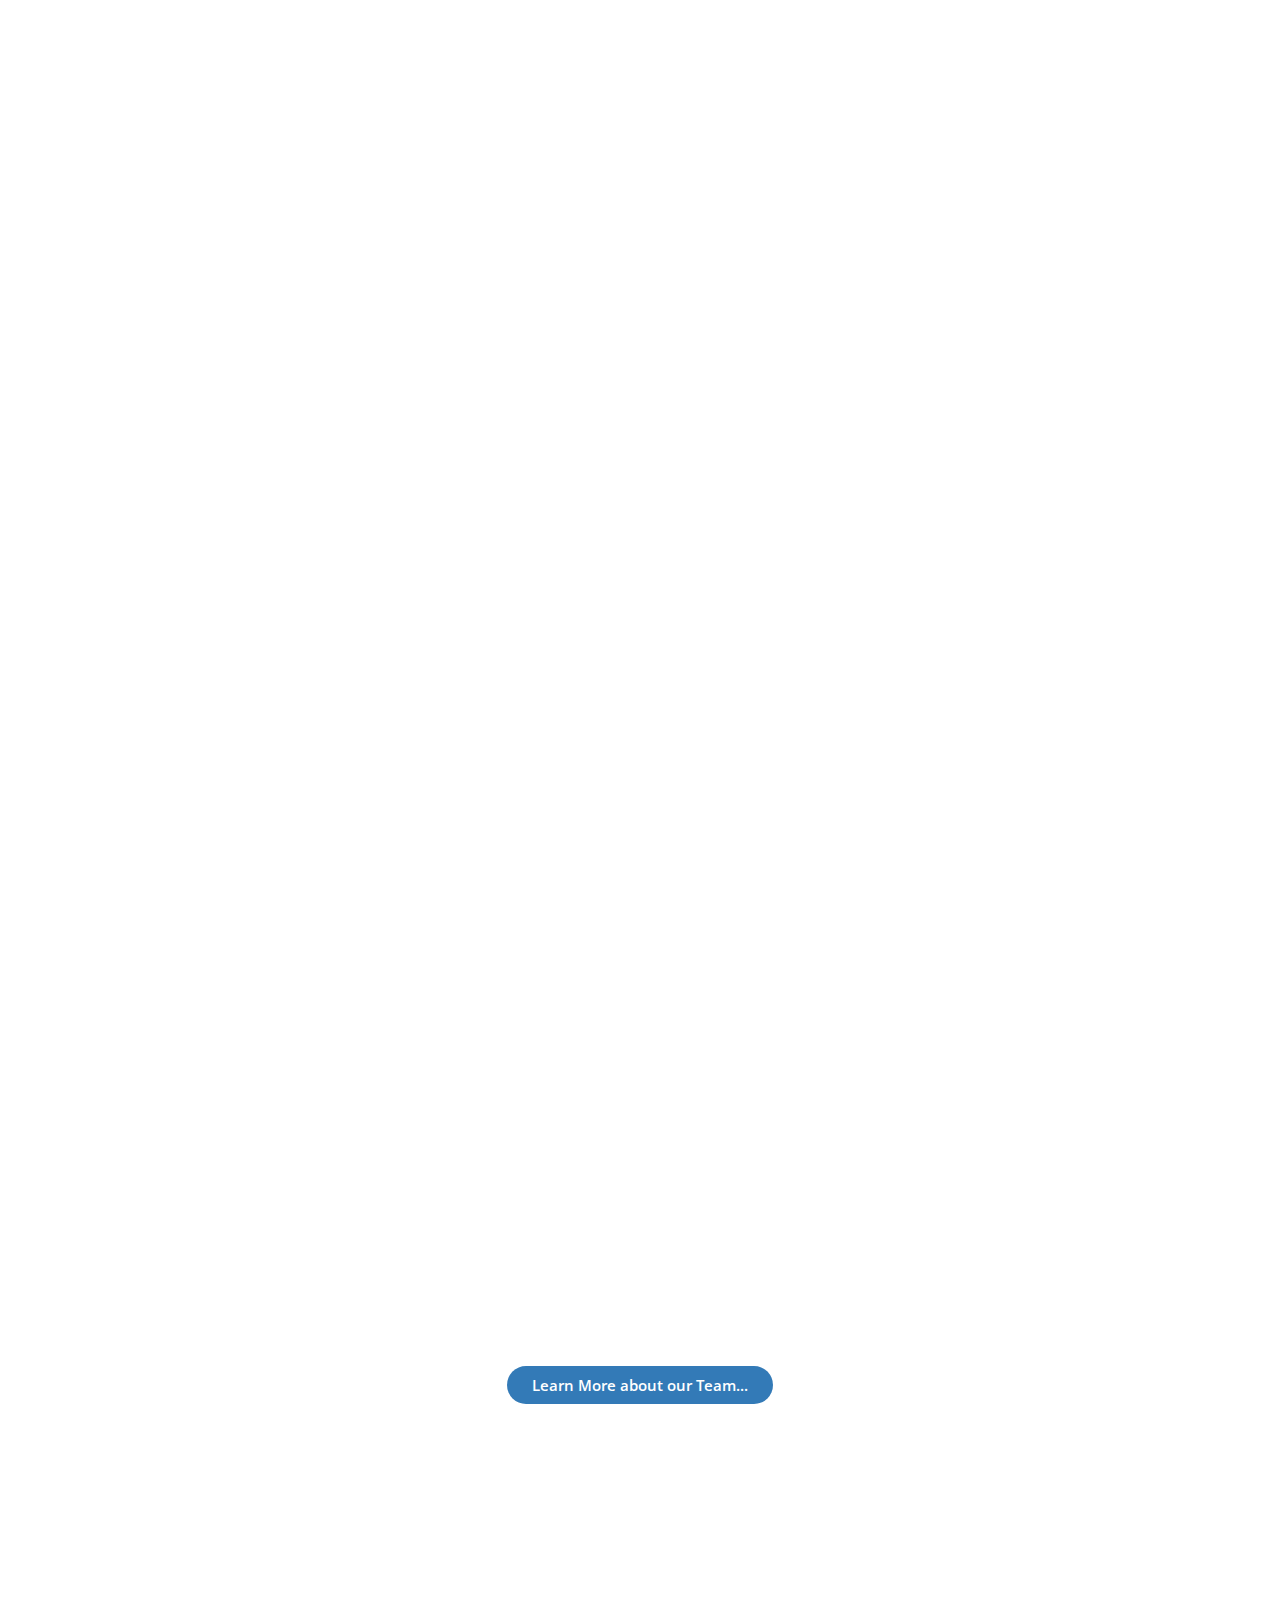
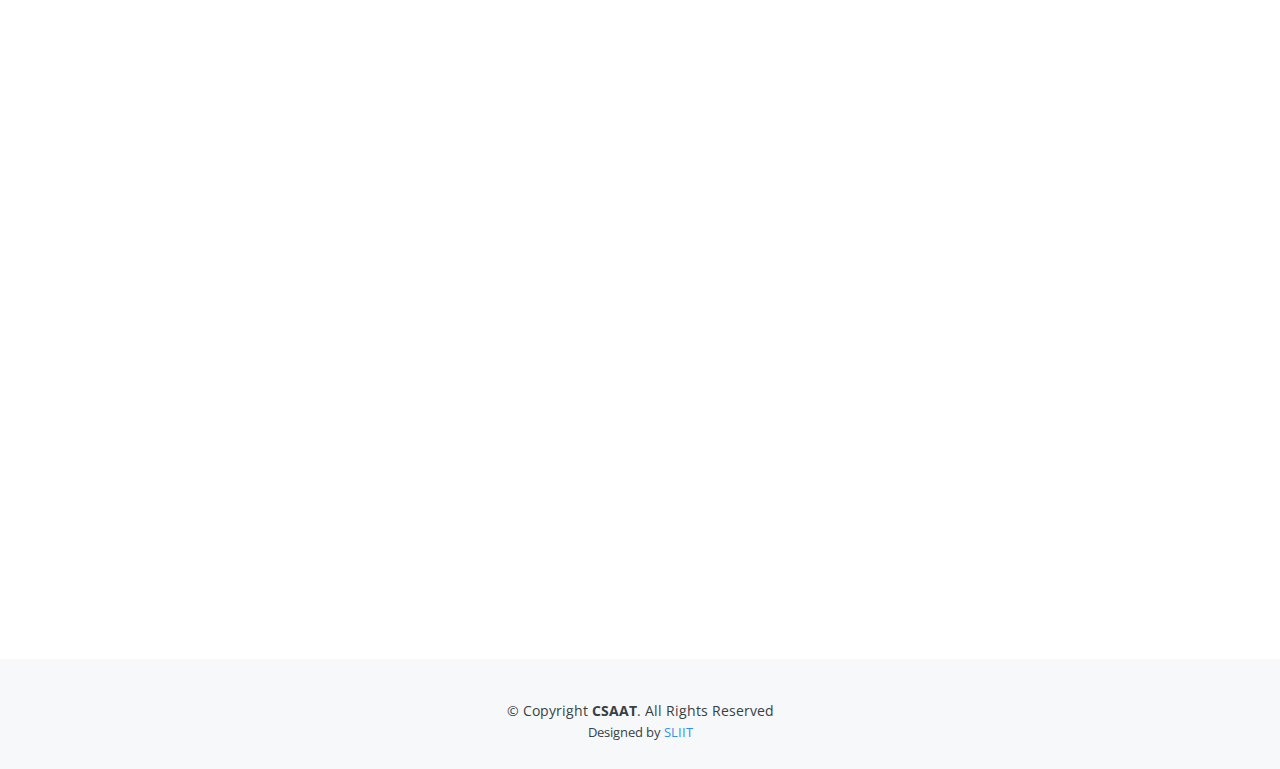
==== commit 5acf9404: "Added paas webpage and updated the collaborators." ====
--- a/index.html
+++ b/index.html
@@ -118,7 +118,8 @@
           <div class="col-lg-6 d-flex flex-column justify-contents-center" data-aos="fade-left">
             <div class="content pt-4 pt-lg-0">
               <h3>Learn more about us</h3>
-              <p>We are a group of academics and professionals who are interested in technology enablement for Autism Specturm Disorder (ASD).
+              <p>We are a group of academics and professionals who are interested in technology enablement for Autism
+                Specturm Disorder (ASD).
               </p>
               <br><br>
               <ul>
@@ -133,11 +134,15 @@
             </div>
 
           </div>
-         
+
           <table style="background-color:#FFFFFF; width: 100%; " data-aos="fade-left">
             <tr>
-              <td style="width: 50%;  text-align: right;"><img src="assets/img/ahead_logo_ss.png" style="height: 50%; height: 50%; margin-right: 2%;"></td>
-              <td style="width: 50%; "><p><br><br>&nbsp&nbsp&nbsp&nbspOur research project idea was realized by <a href = "https://ahead.lk/result-area-3/" target="_blank"><b>AHEAD </b></a>funding.</p></td>
+              <td style="width: 50%;  text-align: right;"><img src="assets/img/ahead_logo_ss.png"
+                  style="height: 50%; height: 50%; margin-right: 2%;"></td>
+              <td style="width: 50%; ">
+                <p><br><br>&nbsp&nbsp&nbsp&nbspOur research project idea was realized by <a
+                    href="https://ahead.lk/result-area-3/" target="_blank"><b>AHEAD </b></a>funding.</p>
+              </td>
             </tr>
           </table>
 
@@ -167,13 +172,16 @@
           <!--editing-->
 
           <div class="col-md-6 col-lg-4 d-flex align-items-stretch mb-5 mb-lg-0" data-aos="zoom-in">
-            <div class="icon-box icon-box-pink">
-              <div class="icon" data-toggle="tooltip" data-placement="top" title="Coming Soon!"><i
-                  class="bx bx-file"></i></div>
-              <h4 class="title">PAAS</h4>
-              <p class="description">PAAS is a Pictorial Autism Assessment Screening tool that is used to detect
-                symptoms of autistic spectrum disorder of children aged between year 1 to 5.</p>
-            </div>
+            <a href="paas.html">
+              <div class="icon-box icon-box-pink">
+                <div class="icon" data-toggle="tooltip" data-placement="top"
+                  title="Pictorial Autism Assessment Schedule"><i class="bx bx-file"></i></div>
+                <h4 class="title">PAAS</h4>
+                <p class="description">Pictorial Autism Assessment Schedule (PAAS) is presented as an Android mobile app
+                  which is an Artificial
+                  Intelligence (AI) based, fully automated tool for early ASD Screening.</p>
+              </div>
+            </a>
           </div>
 
 
@@ -194,14 +202,16 @@
               <div class="icon" data-toggle="tooltip" data-placement="top" title="Coming Soon!"><i
                   class="bx bx-video"></i></div>
               <h4 class="title">Video Annotation</h4>
-              <p class="description">This tools will enable us to annotate videos of children based on their performed tasks 
-                and the context.</p></div>
-            </div>
-           
-
-          </div>
-
-        </div>
+              <p class="description">This tools will enable us to annotate videos of children based on their performed
+                tasks
+                and the context.</p>
+            </div>
+          </div>
+
+
+        </div>
+
+      </div>
     </section><!-- End Services Section -->
 
 
--- a/css/style.css
+++ b/css/style.css
@@ -729,7 +729,7 @@
 /*-----------------------------------------------------------------*/
 /* Publication table
 /*-----------------------------------------------------------------*/
-
+/*
 .speech-recognition-publication {
 	background-color: rgb(152, 175, 252);
 }
@@ -770,6 +770,62 @@
 .nao-robot-publication {
 	background-color:rgb(53, 209, 79);
 }
+
+*/
+
+.speech-recognition-publication {
+	background-color: rgb(152, 175, 252);
+}
+.dialogue-management-publication {
+	background-color: rgb(121, 108, 238);
+}
+.speech-synthesis-publication {
+	background-color: rgb(78, 230, 250);
+}
+
+.gait-gesture-publication {
+	background-color: rgb(145, 169, 201);
+}
+.repetitive-behaviour-publication {
+	background-color: rgb(153, 248, 140);
+}
+.joint-attention-publication {
+	background-color: rgb(248, 179, 99);
+}
+
+.facial-emotion-publication {
+	background-color: rgb(169, 250, 102);
+}
+.gaze-attention-publication {
+	background-color: rgb(124, 218, 124);
+}
+
+.scientific-data-publication {
+	background-color: rgb(240, 187, 74);
+}
+.federated-learning-publication {
+	background-color: rgb(250, 152, 25);
+}
+
+.any-other-publication {
+	background-color: rgb(248, 147, 80);
+}
+.nao-robot-publication {
+	background-color:rgb(53, 209, 79);
+}
+
+/* not active */
+.nav-pills .pill-1 .nav-link:not(.active) {
+    background-color:rgb(139,0,139);
+	color: #000;
+}
+
+/* active */
+.nav-pills .pill-1 .nav-link {
+    background-color: rgb(216,191,216);
+    color:#000;
+}
+
 /*-----------------------------------------------------------------*/
 /* Slider
 /*-----------------------------------------------------------------*/
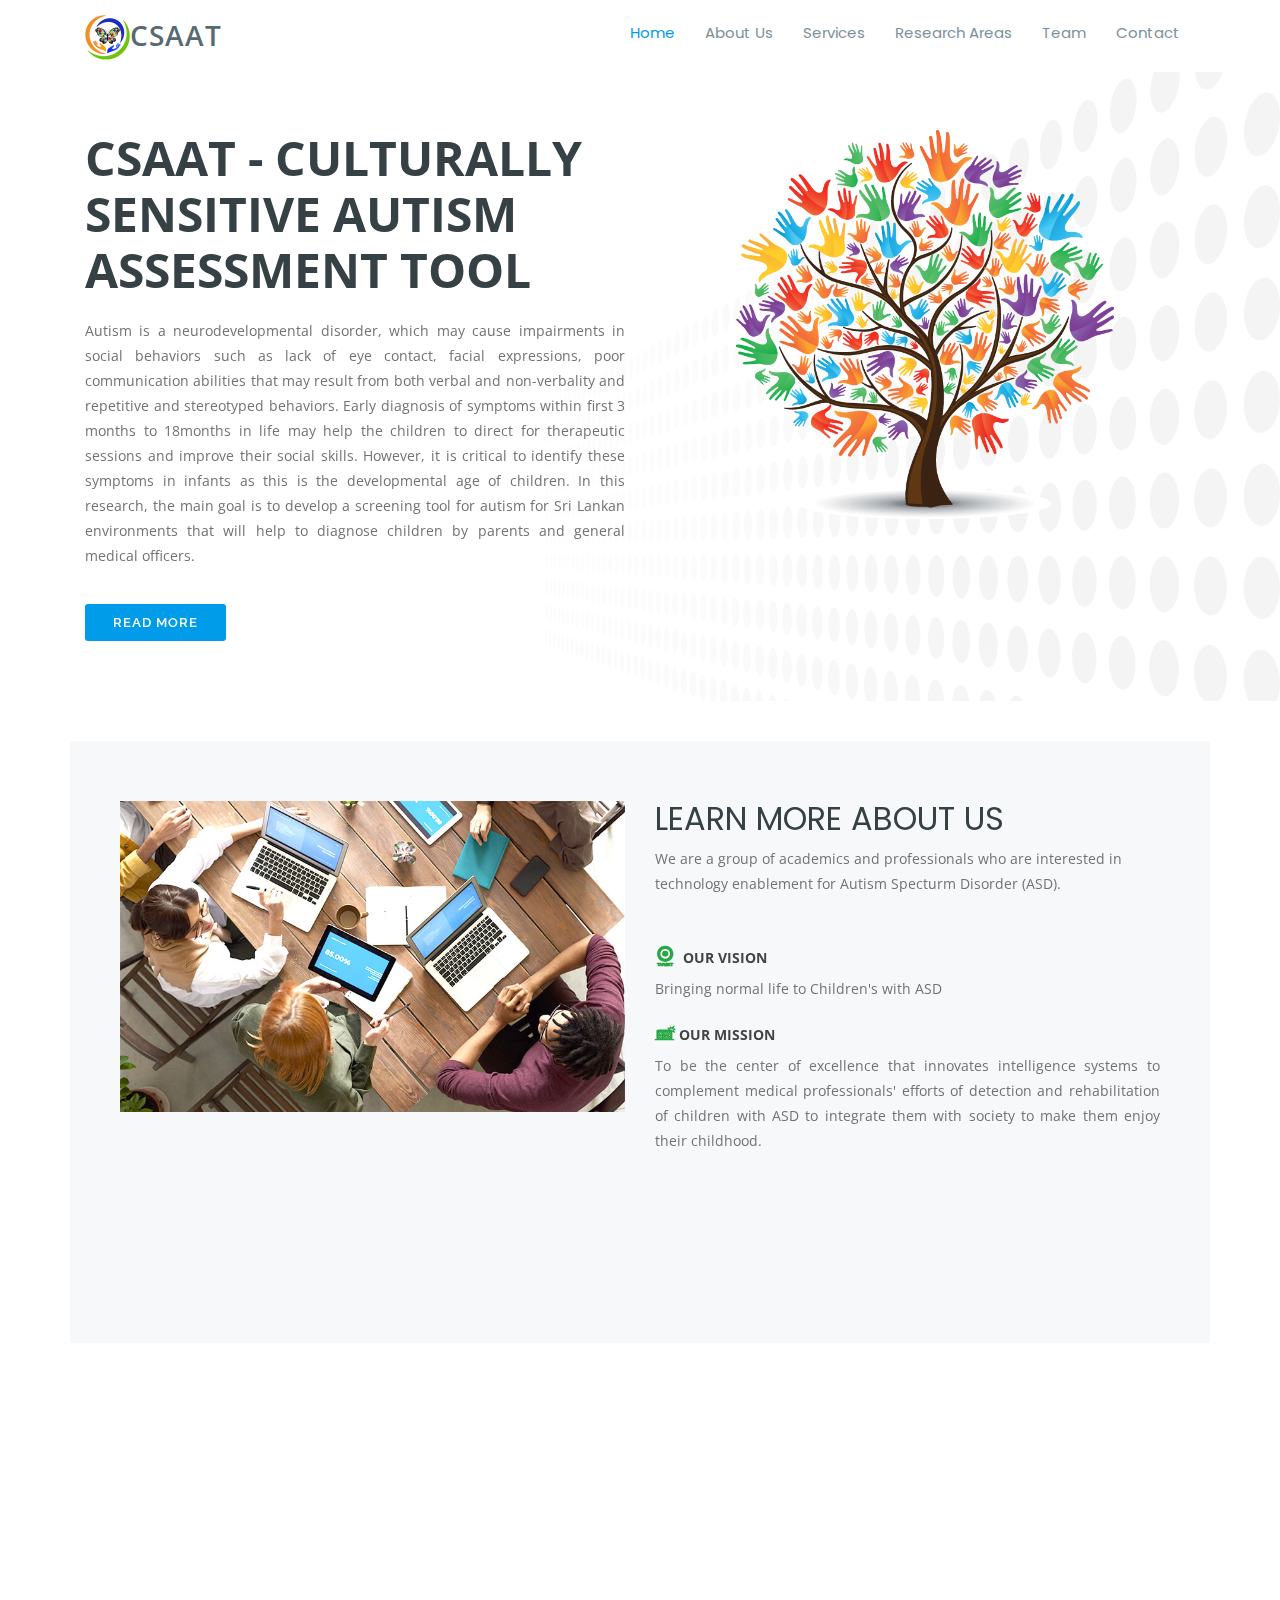
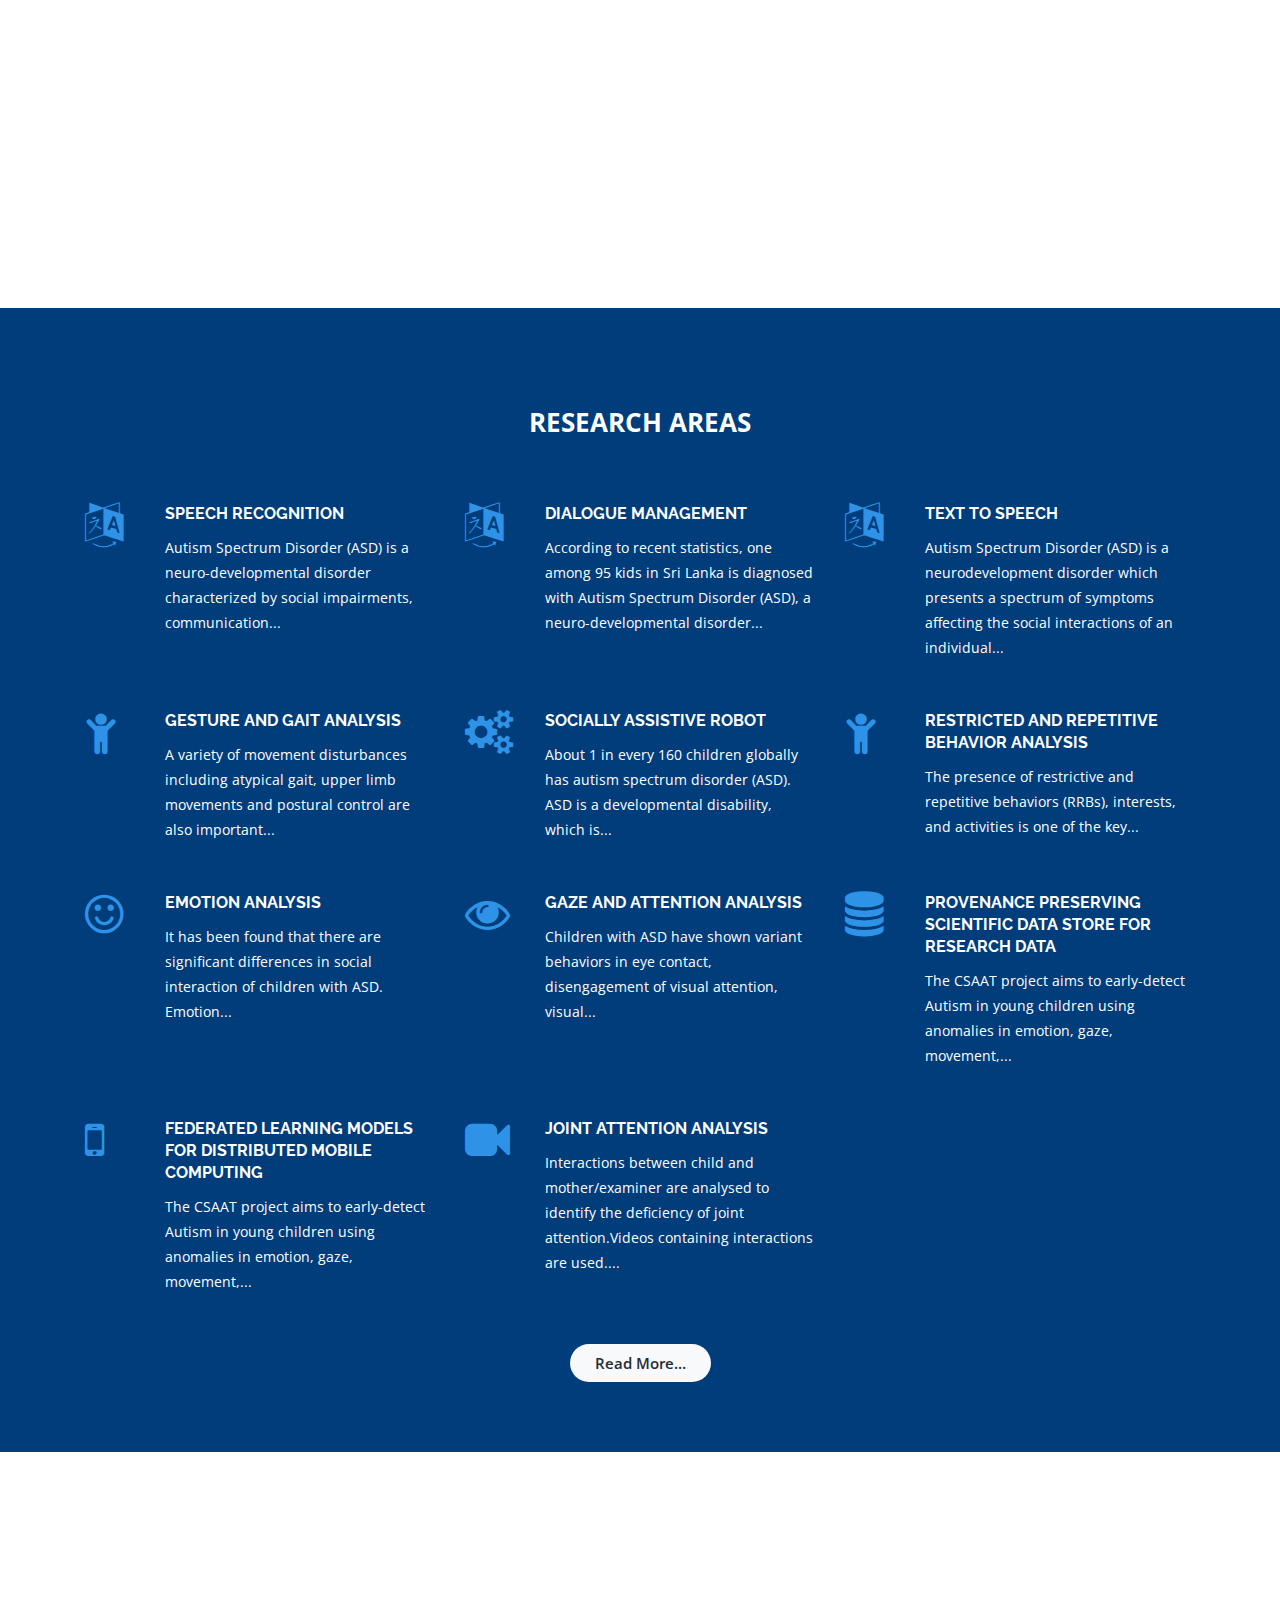
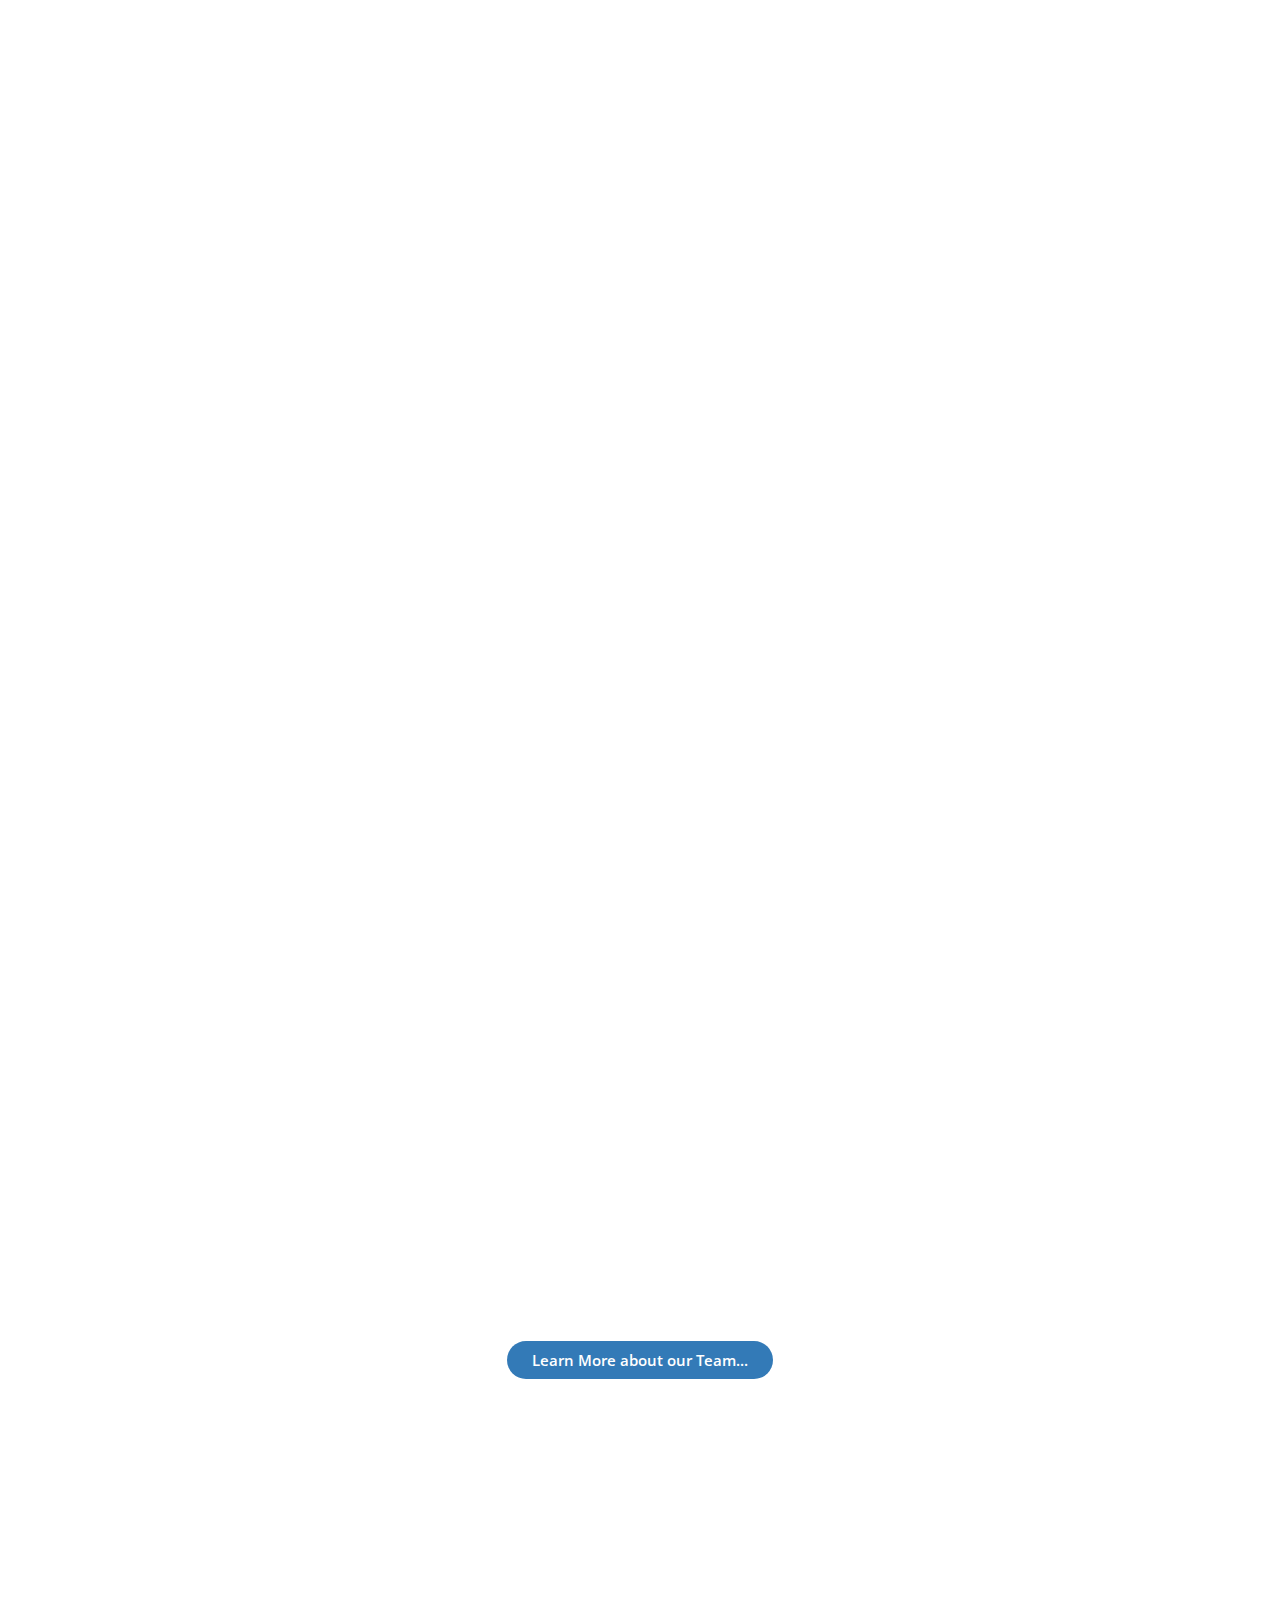
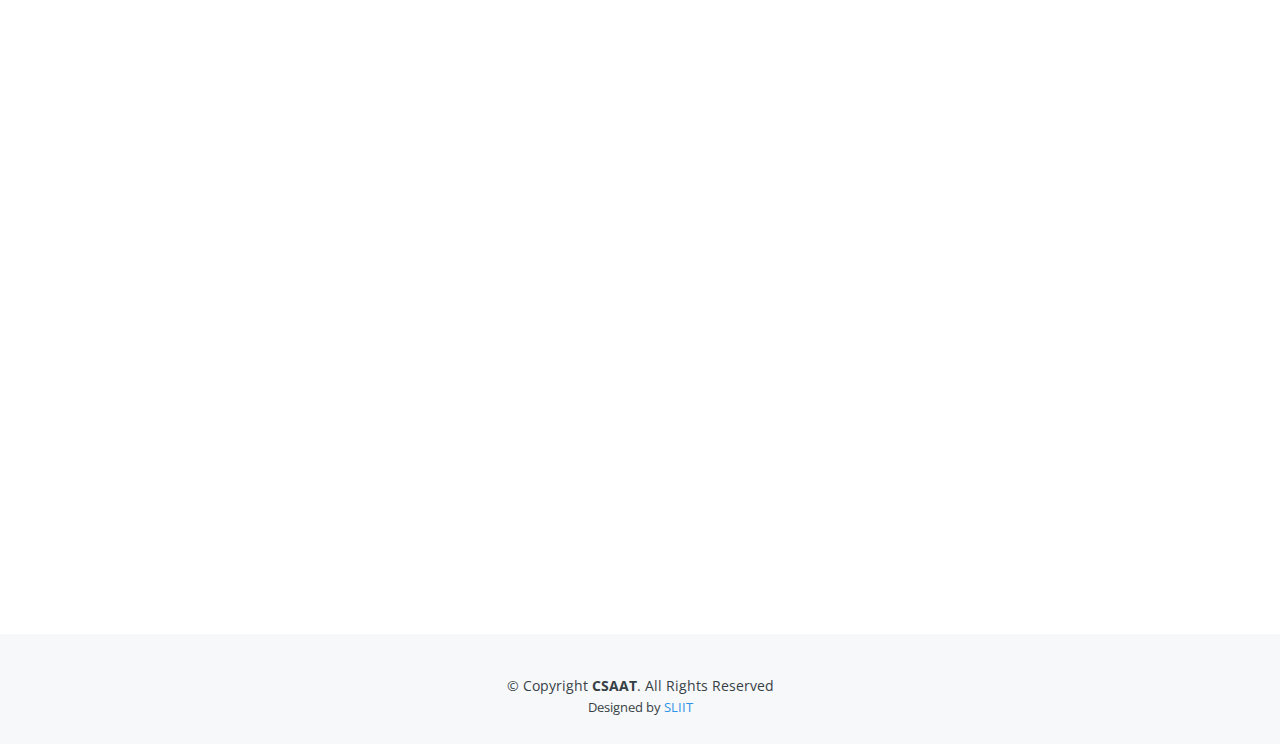
==== commit 213b321c: "csaat preview page." ====
--- a/index.html
+++ b/index.html
@@ -163,15 +163,15 @@
                 skills more slowly than his or her friends, by registering to the system we will be able to assess
                 whether your child is experiencing symptoms common among children with autism spectrum disorder (ASD).
               </p>-->
-          <p style="text-align:justify">The CSAAT (Culturally Sensitive Autism Assessment Tool) can help you determine
-            if a professional should evaluate your child for autism. This simple online autism screening tool, available
-            on our website, takes only a few minutes.</p>
+          <p style="text-align:center">CSAAT (Culturally Sensitive Autism Assessment Tool) can help you determine
+            if a professional should further evaluate your child for autism.</p>
         </div>
 
         <div class="row">
           <!--editing-->
 
-          <div class="col-md-6 col-lg-4 d-flex align-items-stretch mb-5 mb-lg-0" data-aos="zoom-in">
+          <div class="col-md-6 col-lg-4 d-flex align-items-stretch mb-5 mb-lg-0" data-aos="zoom-in"
+            data-aos-delay="100">
             <a href="paas.html">
               <div class="icon-box icon-box-pink">
                 <div class="icon" data-toggle="tooltip" data-placement="top"
@@ -184,29 +184,37 @@
             </a>
           </div>
 
+          <div class="col-md-6 col-lg-4 d-flex align-items-stretch mb-5 mb-lg-0" data-aos="zoom-in"
+            data-aos-delay="100">
+            <a href="csaat_preview.html">
+              <div class="icon-box icon-box-green">
+                <div class="icon" data-toggle="tooltip" data-placement="top"
+                  title="Pictorial Autism Assessment Schedule"><i class="bx bx-file"></i></div>
+                <h4 class="title">CSAAT</h4>
+                <p class="description">CSAAT Mobile will automatically analyze your child's behavior through video and
+                  audio.
+                  <br /><br /><br />
+                </p>
+
+              </div>
+            </a>
+          </div>
+
 
           <div class="col-md-6 col-lg-4 d-flex align-items-stretch mb-5 mb-lg-0" data-aos="zoom-in"
             data-aos-delay="100">
             <div class="icon-box icon-box-cyan">
               <div class="icon" data-toggle="tooltip" data-placement="top" title="Coming Soon!"><i
                   class="bx bx-palette"></i></div>
-              <h4 class="title">DMAT</h4>
-              <p class="description">Developmental Milestone Assessment Test is performed to ensure whether a child
-                meets the expected growth. </p>
-            </div>
-          </div>
-
-          <div class="col-md-6 col-lg-4 d-flex align-items-stretch mb-5 mb-lg-0" data-aos="zoom-in"
-            data-aos-delay="200">
-            <div class="icon-box icon-box-green">
-              <div class="icon" data-toggle="tooltip" data-placement="top" title="Coming Soon!"><i
-                  class="bx bx-video"></i></div>
-              <h4 class="title">Video Annotation</h4>
-              <p class="description">This tools will enable us to annotate videos of children based on their performed
-                tasks
-                and the context.</p>
-            </div>
-          </div>
+              <h4 class="title">CSSAR</h4>
+              <p class="description">Culturally Sensitive Social Assistive Robot
+                <br /><br /><br />
+              </p>
+            </div>
+          </div>
+
+
+
 
 
         </div>
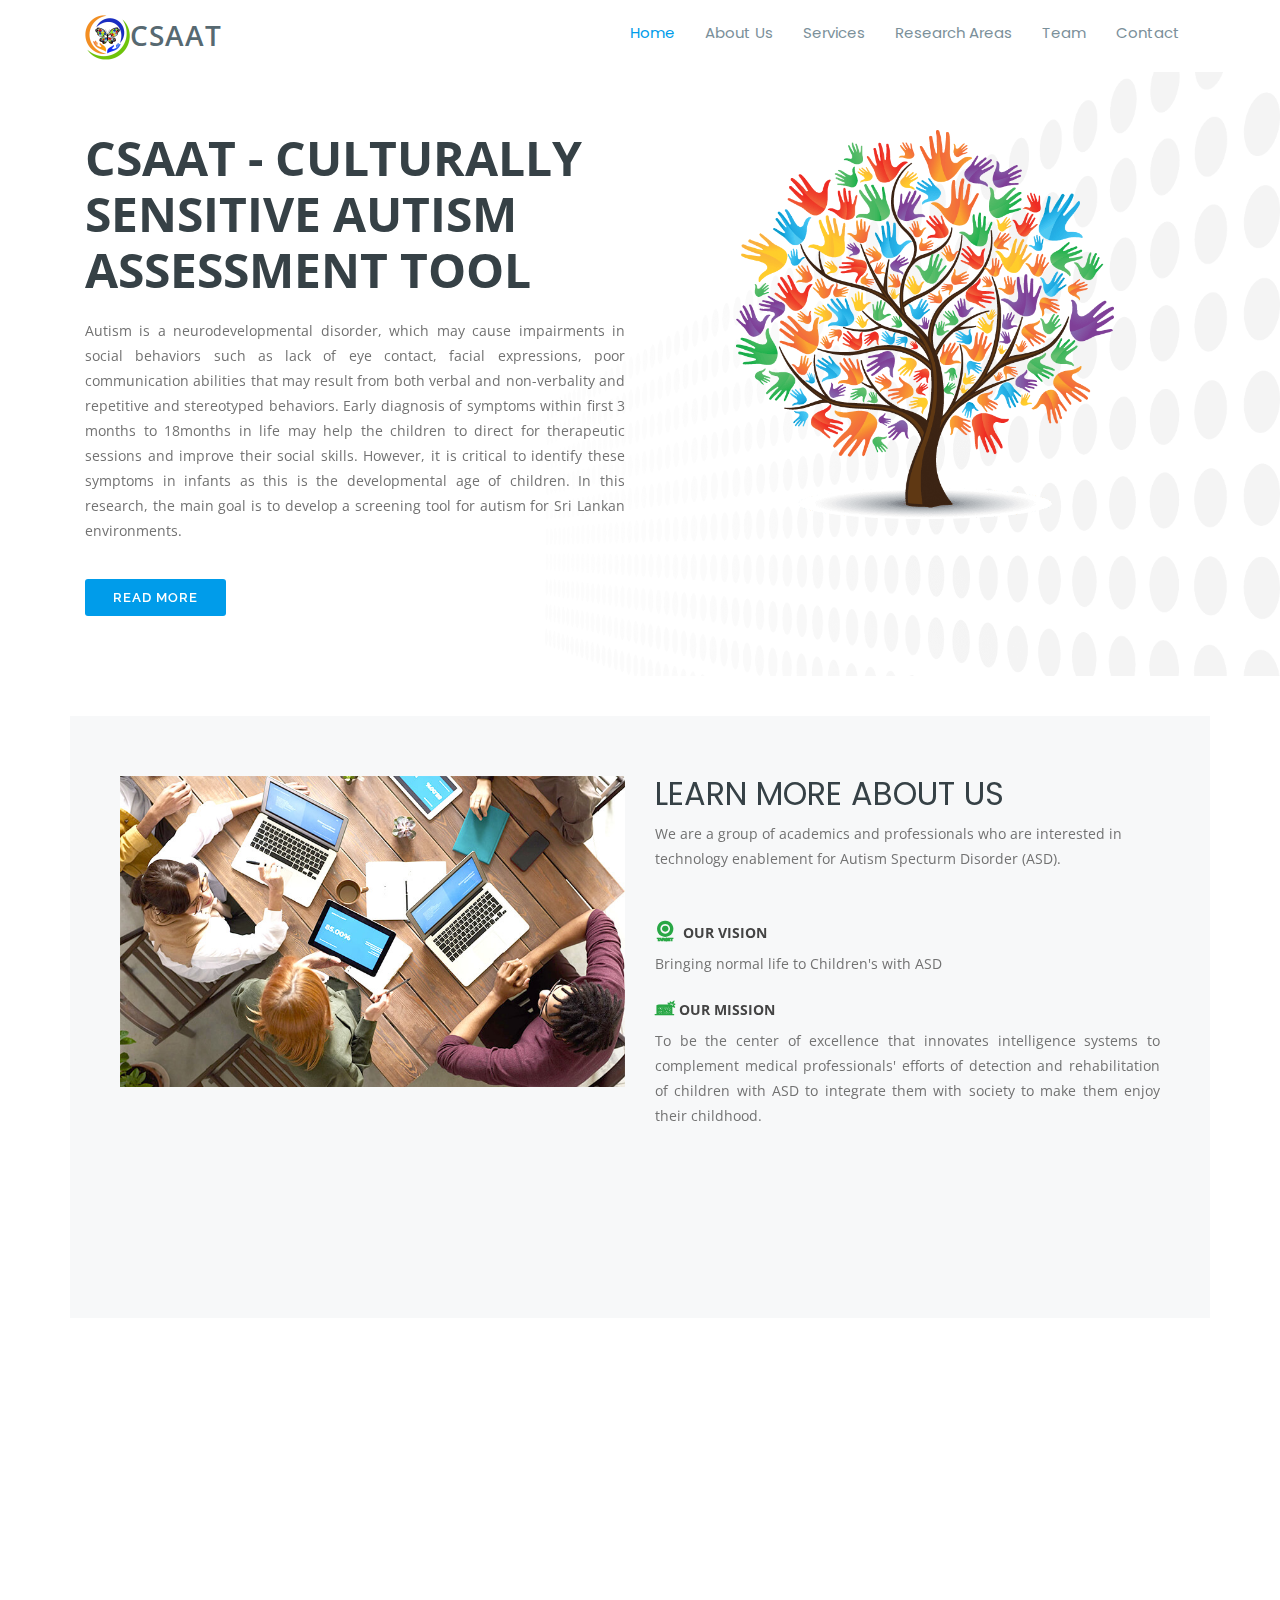
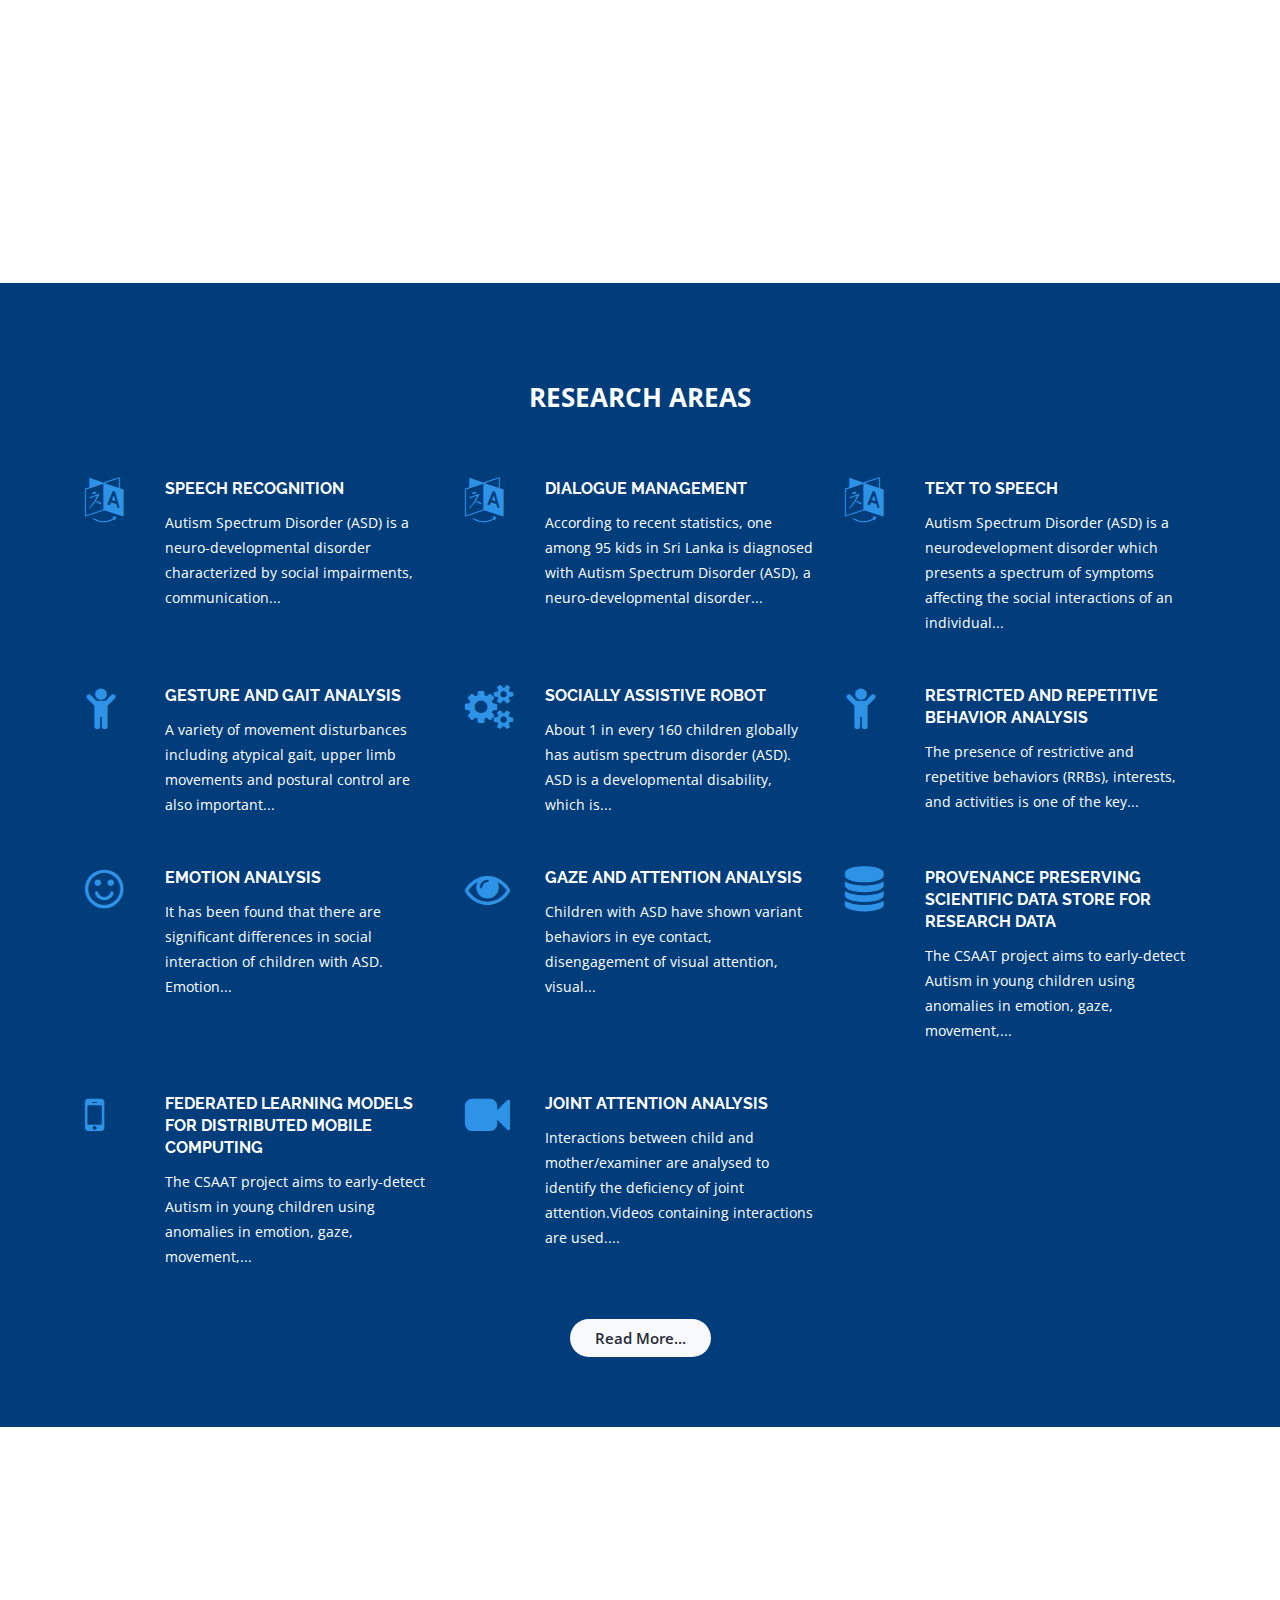
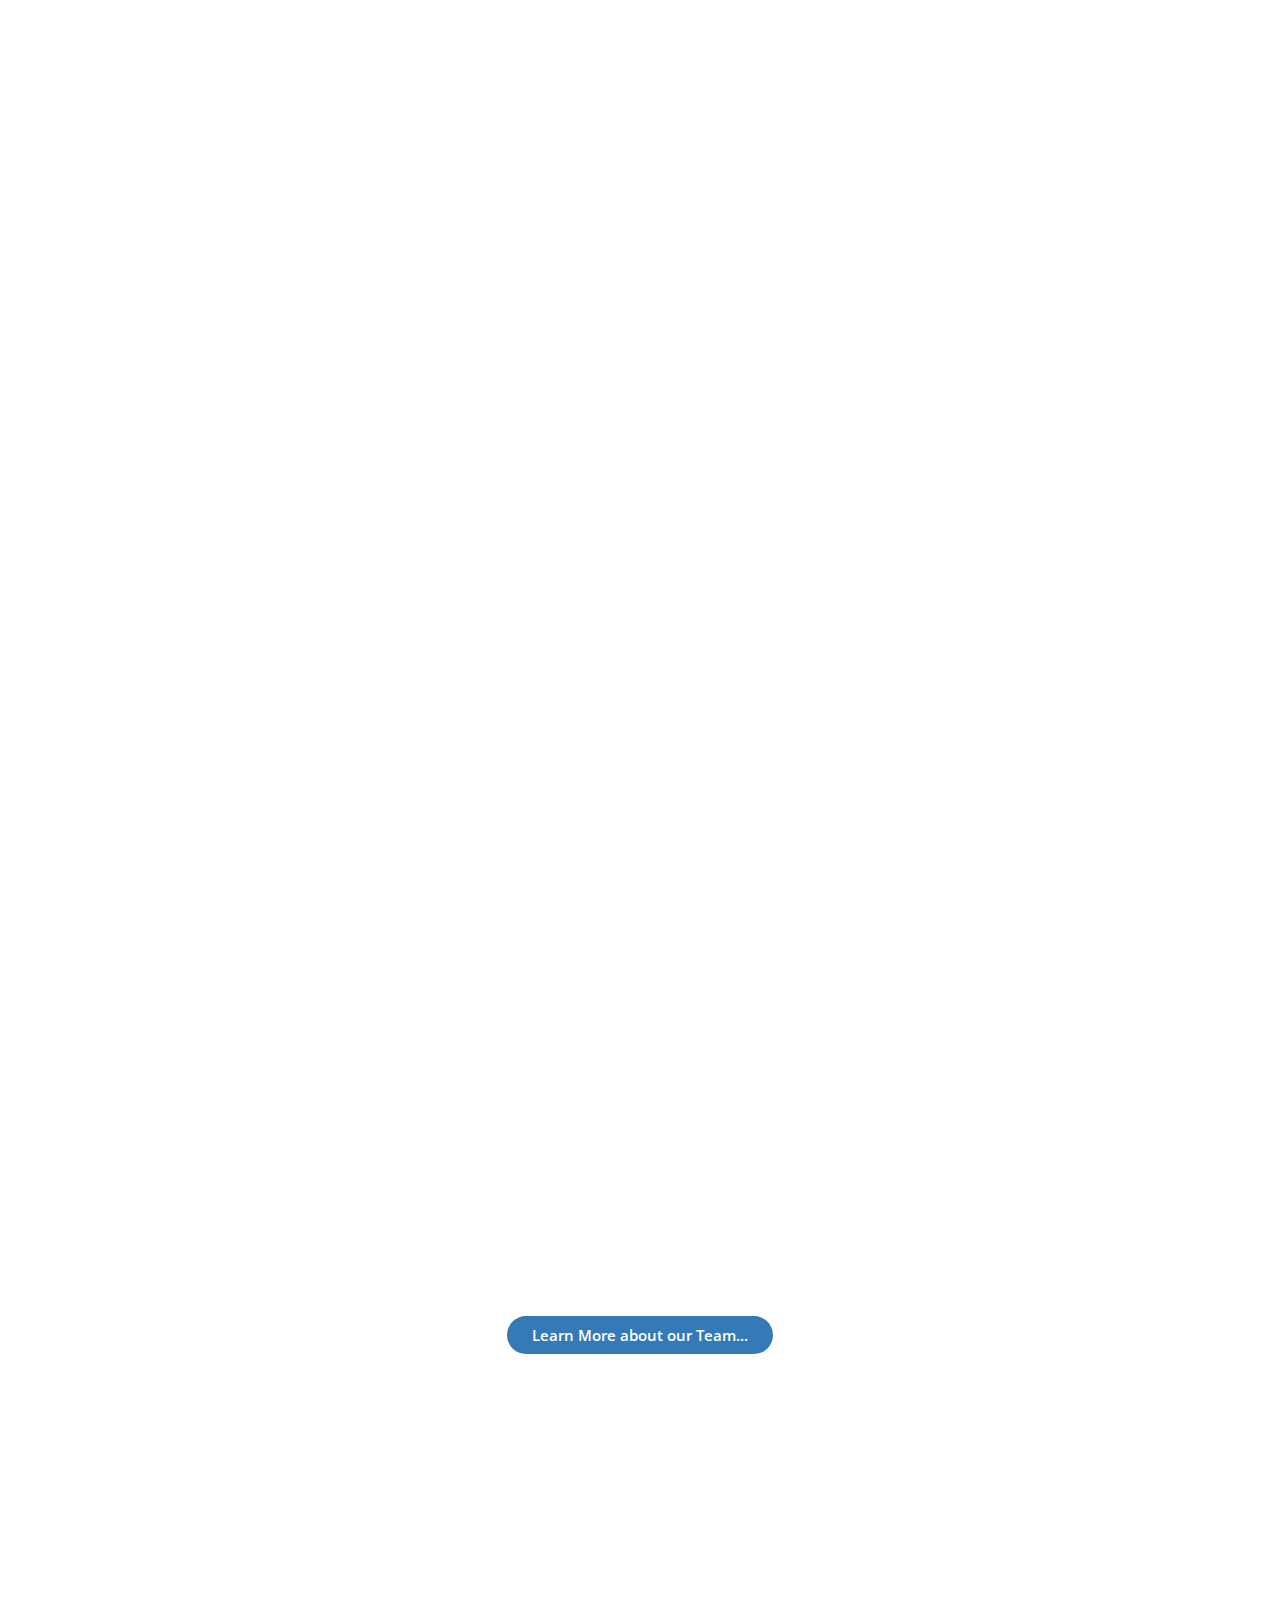
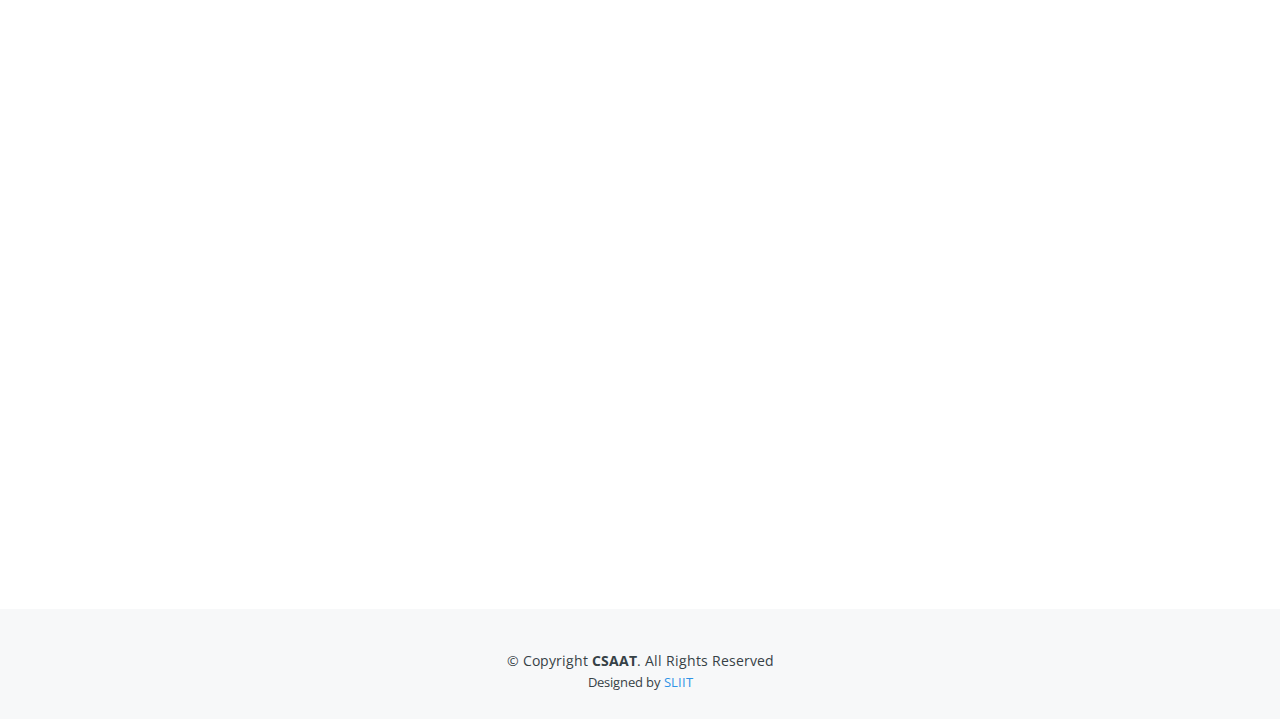
==== commit 8d1df922: "cssar preview page." ====
--- a/index.html
+++ b/index.html
@@ -92,7 +92,7 @@
               within first 3 months to 18months in life may help the children to direct for therapeutic sessions and
               improve their social skills. However, it is critical to identify these symptoms in infants as this is the
               developmental age of children. In this research, the main goal is to develop a screening tool for autism
-              for Sri Lankan environments that will help to diagnose children by parents and general medical officers.
+              for Sri Lankan environments.
             </p><br>
             <a href="project_brief.html" class="btn-get-started scrollto">Read More</a>
           </div>
@@ -203,19 +203,18 @@
 
           <div class="col-md-6 col-lg-4 d-flex align-items-stretch mb-5 mb-lg-0" data-aos="zoom-in"
             data-aos-delay="100">
-            <div class="icon-box icon-box-cyan">
-              <div class="icon" data-toggle="tooltip" data-placement="top" title="Coming Soon!"><i
-                  class="bx bx-palette"></i></div>
-              <h4 class="title">CSSAR</h4>
-              <p class="description">Culturally Sensitive Social Assistive Robot
-                <br /><br /><br />
-              </p>
-            </div>
-          </div>
-
-
-
-
+            <a href="nao_robot_preview.html">
+              <div class="icon-box icon-box-cyan">
+                <div class="icon" data-toggle="tooltip" data-placement="top"
+                  title="Pictorial Autism Assessment Schedule"><i class="bx bx-file"></i></div>
+                <h4 class="title">CSSAR</h4>
+                <p class="description">Culturally Sensitive Social Assistive Robot.
+                  <br /><br /><br /><br /><br />
+                </p>
+
+              </div>
+            </a>
+          </div>
 
         </div>
 
